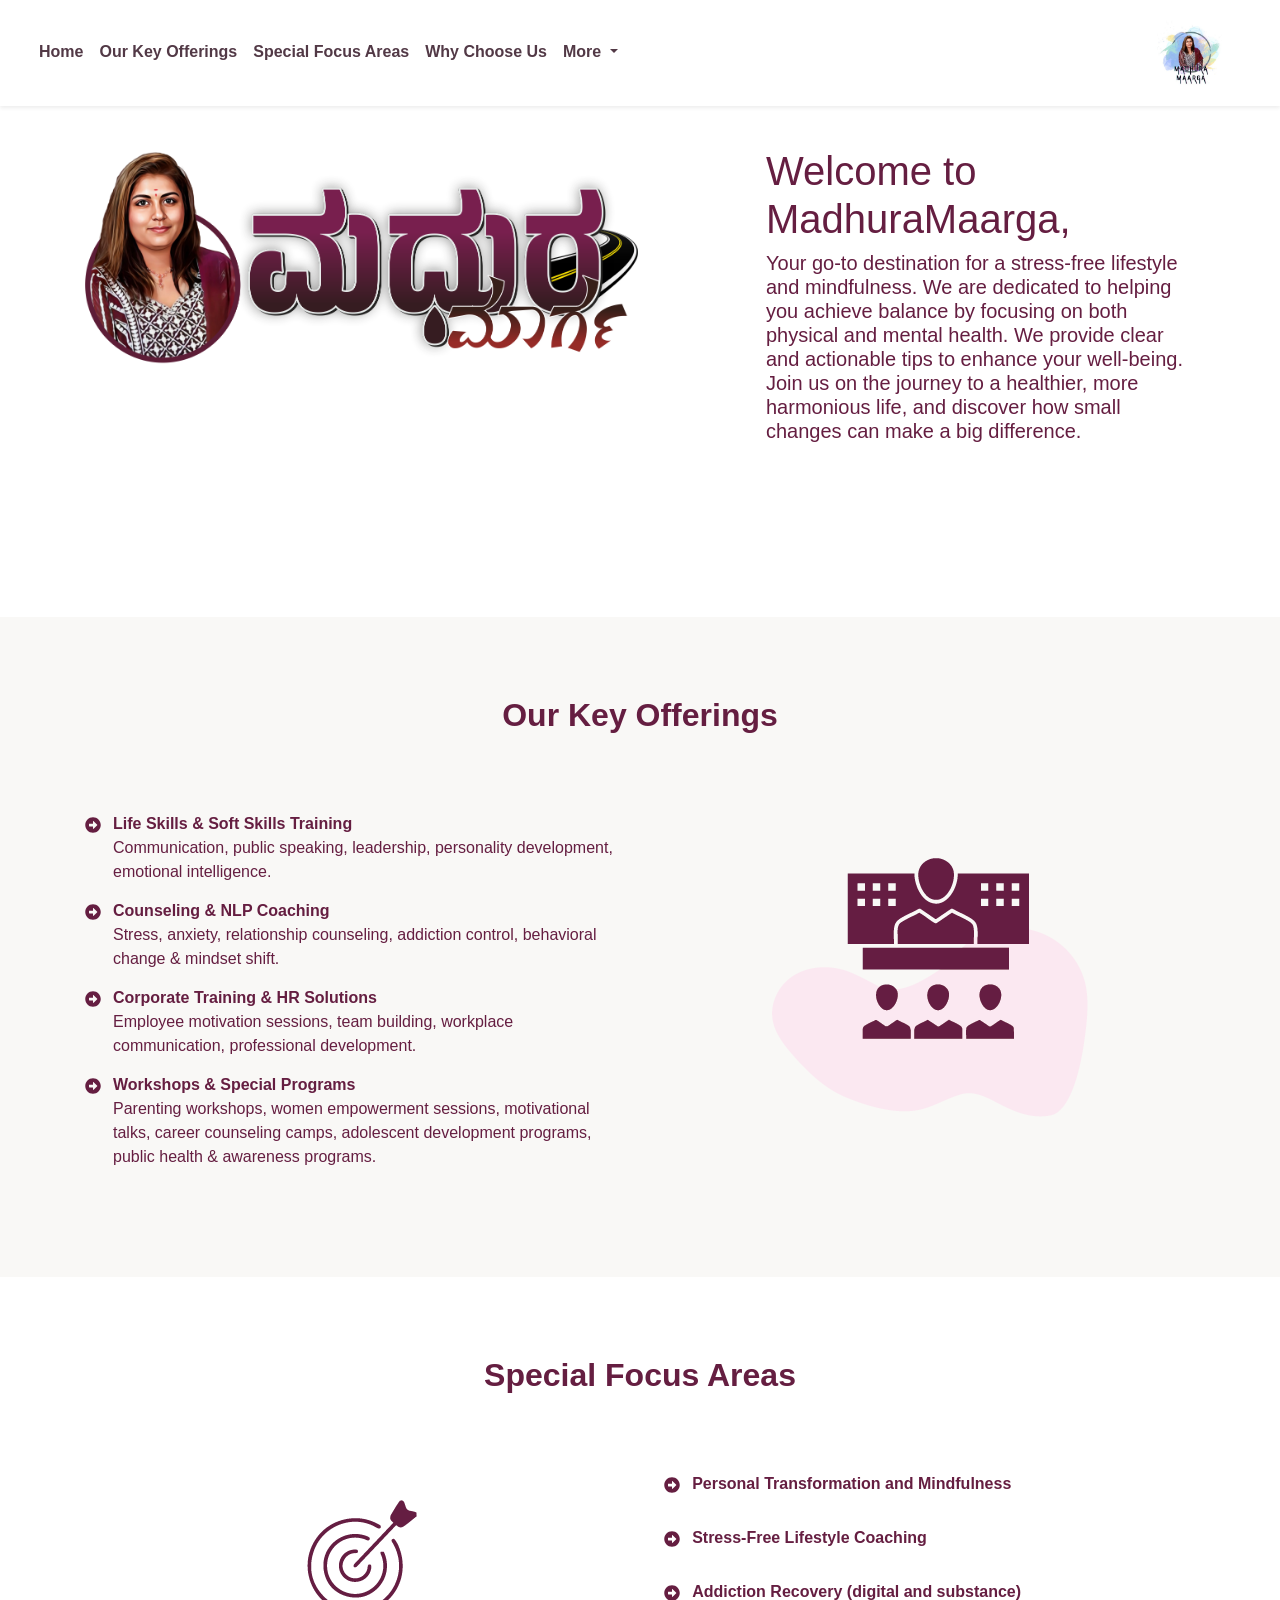
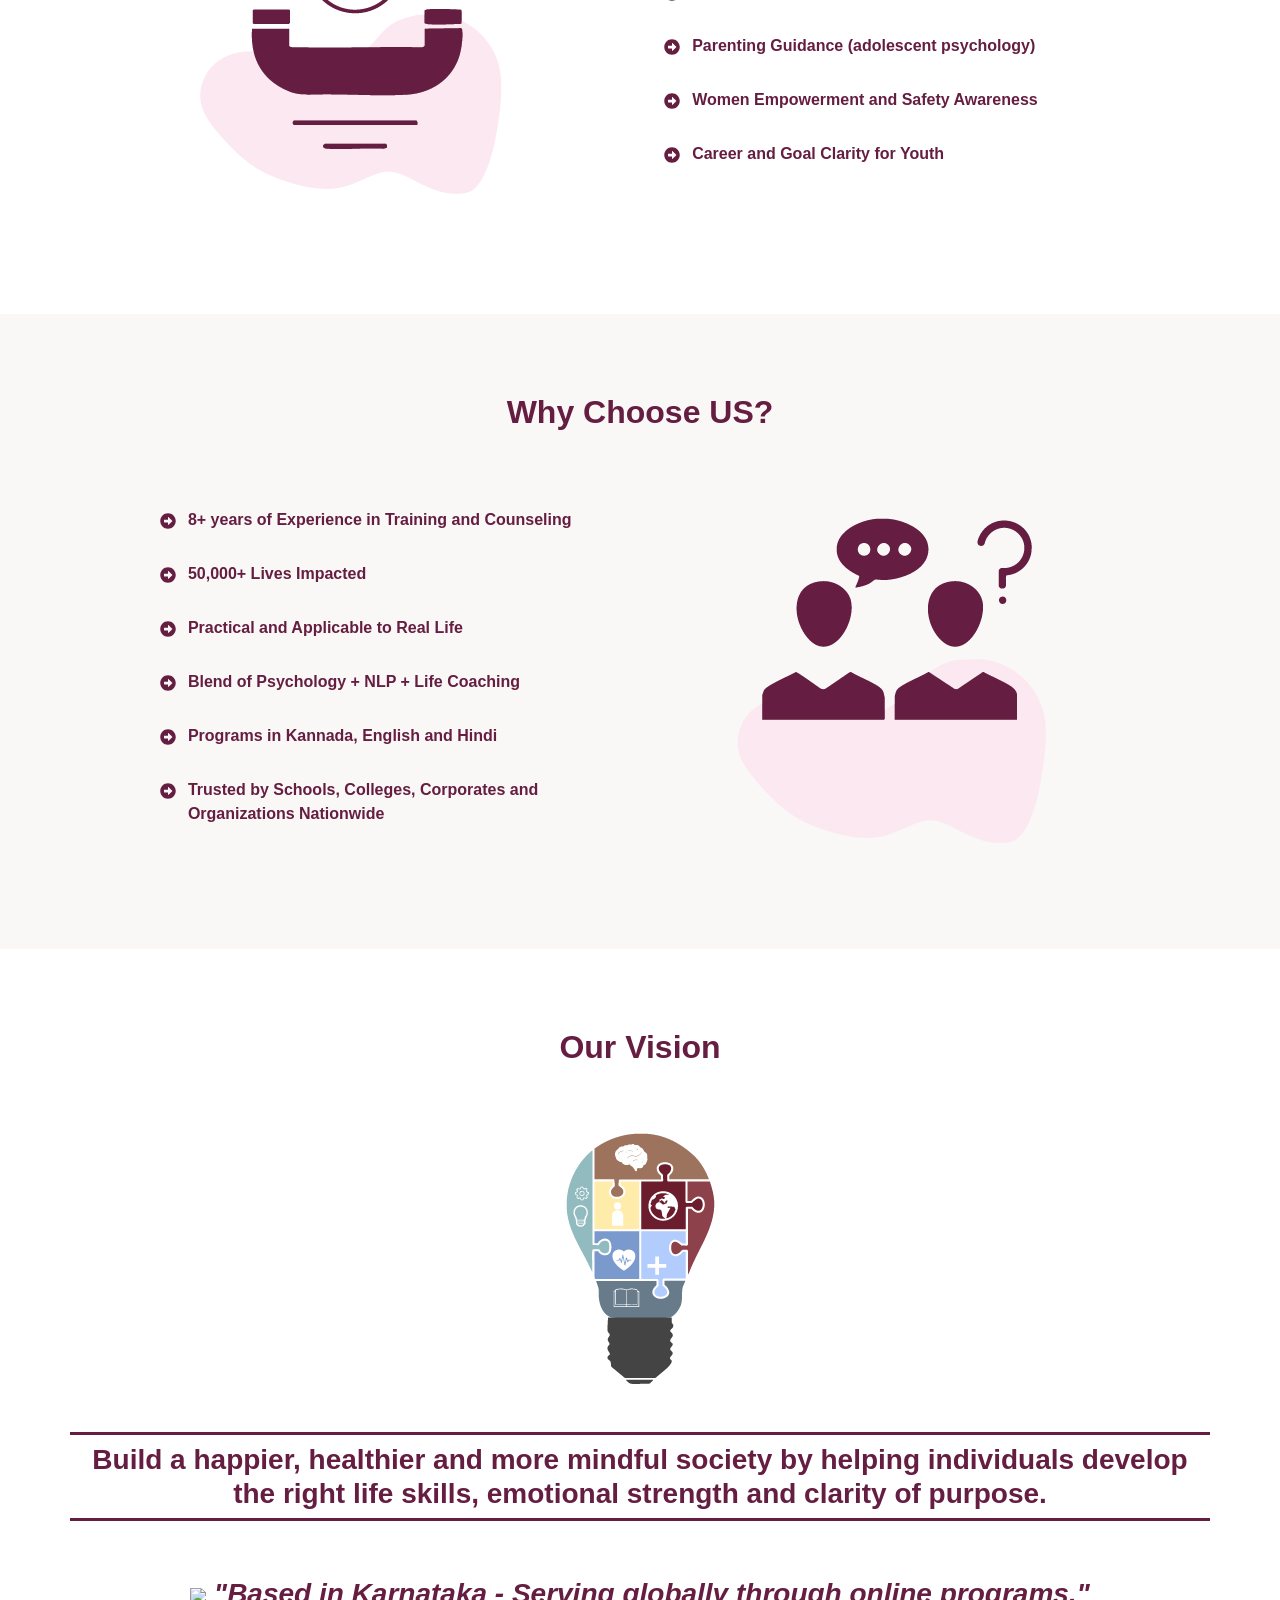
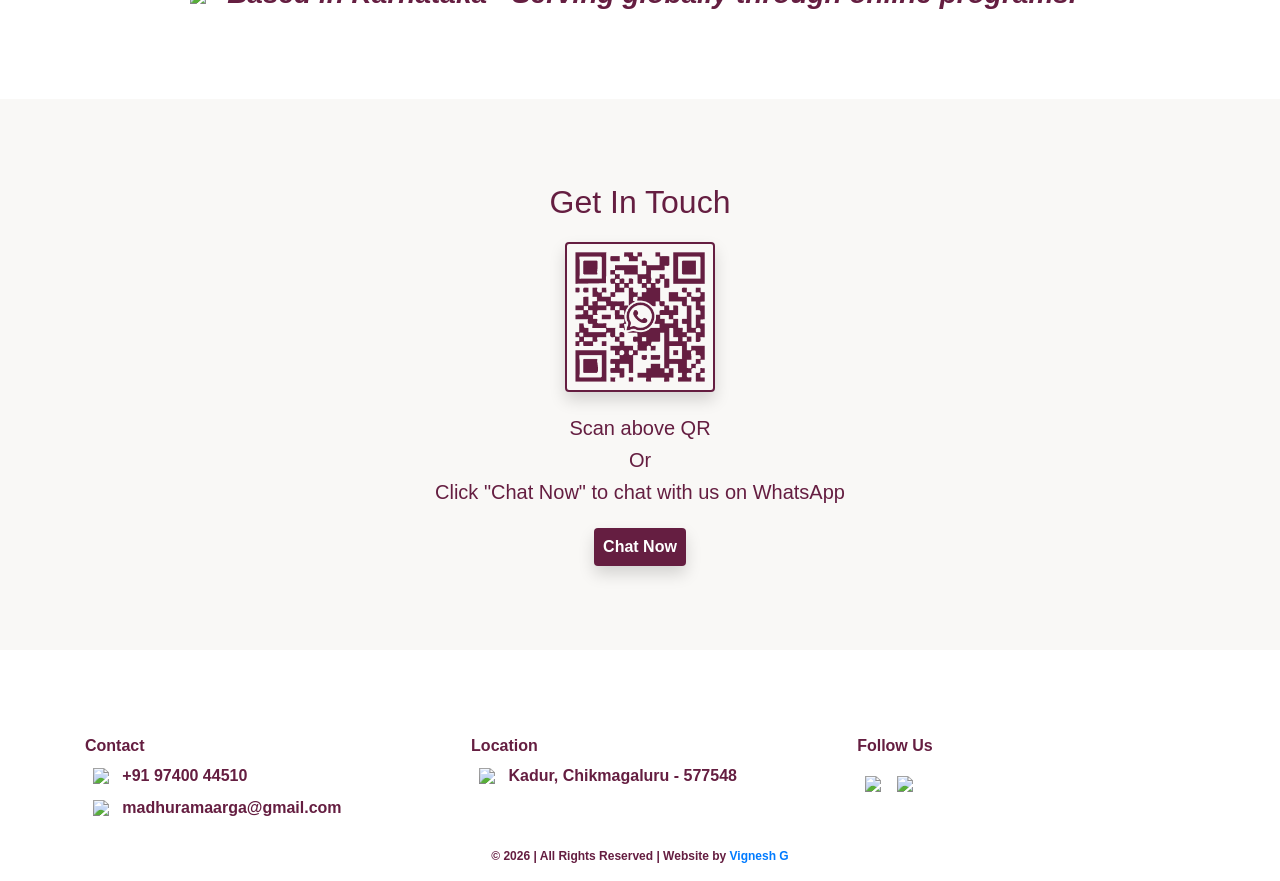
==== index.html @ 30659529 "Web Version Uploaded" ====
<!DOCTYPE html>
<html lang="en">

<head>
    <meta charset="UTF-8">
    <meta name="viewport" content="width=device-width, initial-scale=1.0">

    <title>Madhura Maarga | Personal Development and Counseling</title>
    <link rel="apple-touch-icon" sizes="180x180" href="./resources/favicon/apple-touch-icon.png">
    <link rel="icon" type="image/png" sizes="32x32" href="./resources/favicon/favicon-32x32.png">
    <link rel="icon" type="image/png" sizes="16x16" href="./resources/favicon/favicon-16x16.png">
    <link rel="manifest" href="./resources/favicon/site.webmanifest">
    <link rel="icon" href="./resources/favicon/favicon.ico">

    <meta name="description"
        content="Keiko Corp is a fast-growing tech startup delivering innovative digital solutions trusted by world-class brands.">
    <link rel="stylesheet" href="./resources/css/style.css">
    <link rel="stylesheet" href="./resources/css/grid.css">
    <link rel="stylesheet" href="https://cdn.jsdelivr.net/npm/bootstrap@4.5.3/dist/css/bootstrap.min.css">
</head>

<body data-spy="scroll" data-target=".navbar" data-offset="80">
    <div class="wrap">

        <!-- Header & Navigation -->
        <header>
            <nav class="navbar navbar-expand-lg navbar-light w-100 fixed-top bg-white shadow-sm"
                aria-label="Main navigation">
                <div class="container-fluid">
                    <!-- <a class="navbar-brand" href="#">
                    <img class="logo-img" src="./resources/images/mm_logo.jpg" alt="Keiko Corp logo">
                </a> -->

                    <button class="navbar-toggler" type="button" data-toggle="collapse"
                        data-target="#navbarSupportedContent" aria-controls="navbarSupportedContent"
                        aria-expanded="false" aria-label="Toggle navigation">
                        <span class="navbar-toggler-icon"></span>
                    </button>

                    <div class="collapse navbar-collapse" id="navbarSupportedContent">
                        <ul class="navbar-nav mr-auto">
                            <li class="nav-item"><a class="nav-link active" href="#">Home</a></li>
                            <li class="nav-item"><a class="nav-link" href="#ourkeyofferings">Our Key Offerings</a></li>
                            <li class="nav-item"><a class="nav-link" href="#specialfocusareas">Special Focus Areas</a>
                            </li>
                            <li class="nav-item"><a class="nav-link" href="#whychooseus">Why Choose Us</a></li>
                            <li class="nav-item dropdown">
                                <a class="nav-link dropdown-toggle" href="#" id="navbarDropdown" role="button"
                                    data-toggle="dropdown" aria-haspopup="true" aria-expanded="false">
                                    More
                                </a>
                                <div class="dropdown-menu" aria-labelledby="navbarDropdown">
                                    <a class="dropdown-item" href="#">Action</a>
                                    <a class="dropdown-item" href="#">Another action</a>
                                    <div class="dropdown-divider"></div>
                                    <a class="dropdown-item" href="#">Something else here</a>
                                </div>
                            </li>
                        </ul>
                        <!-- <button type="button" class="btn btn-outline-danger">Contact</button> -->
                        <a class="navbar-brand" href="#">
                            <img class="logo-img" src="./resources/images/mm_logo.jpg" alt="Madhura Maarga Logo">
                        </a>
                    </div>
                </div>
            </nav>
        </header>

        <main>

            <!-- Hero Section -->
            <section class="row hero-main-div">
                <div class="col span-1-of-2">
                    <img class="hero-img" src="./resources/images/madhura_margha_cover.png"
                        alt="madhura margha cover image">
                </div>

                <div class="col span-1-of-2 hero-text-div colored-text">
                    <h1 class="hero-heading w-100">Welcome to MadhuraMaarga,</h1>
                    <p class="hero-content w-100">
                        Your go-to destination for a stress-free lifestyle and mindfulness.
                        We are dedicated to helping you achieve balance by focusing on both physical and mental
                        health.
                        We provide clear and actionable tips to enhance your well-being. Join us on the journey to a
                        healthier, more harmonious life, and discover how small changes can make a big difference.
                    </p>
                    <!-- <button type="button" class="btn btn-burnt-sienna px-4">Get Started</button> -->
                </div>
            </section>

            <!--  Our Key Offerings -->
            <section class="our-clients-main-div animate-on-load nav-click-scroll" id="ourkeyofferings">
                <div class="row">
                    <h2 class="our-clients-heading text-center w-100 animate-first colored-text">
                        Our Key Offerings
                    </h2>

                    <div class="row w-100">
                        <article class="col span-1-of-2 animate-last">
                            <ul class="service-list">
                                <li class="d-flex align-items-start">
                                    <span class="bullet-icon">
                                        <svg xmlns="http://www.w3.org/2000/svg" viewBox="0 0 512 512">
                                            <path
                                                d="M256 8c137 0 248 111 248 248S393 504 256 504 8 393 8 256 119 8 256 8zM140 300h116v70.9c0 10.7 13 16.1 20.5 8.5l114.3-114.9c4.7-4.7 4.7-12.2 0-16.9l-114.3-115c-7.6-7.6-20.5-2.2-20.5 8.5V212H140c-6.6 0-12 5.4-12 12v64c0 6.6 5.4 12 12 12z" />
                                        </svg>
                                    </span>
                                    <span><strong>Life Skills & Soft Skills Training</strong><br>
                                        Communication, public speaking, leadership, personality development, emotional
                                        intelligence.
                                    </span>
                                </li>
                                <li class="d-flex align-items-start">
                                    <span class="bullet-icon">
                                        <svg xmlns="http://www.w3.org/2000/svg" viewBox="0 0 512 512">
                                            <path
                                                d="M256 8c137 0 248 111 248 248S393 504 256 504 8 393 8 256 119 8 256 8zM140 300h116v70.9c0 10.7 13 16.1 20.5 8.5l114.3-114.9c4.7-4.7 4.7-12.2 0-16.9l-114.3-115c-7.6-7.6-20.5-2.2-20.5 8.5V212H140c-6.6 0-12 5.4-12 12v64c0 6.6 5.4 12 12 12z" />
                                        </svg>
                                    </span>
                                    <span><strong>Counseling & NLP Coaching</strong><br>
                                        Stress, anxiety, relationship counseling, addiction control, behavioral change &
                                        mindset shift.
                                    </span>
                                </li>
                                <li class="d-flex align-items-start">
                                    <span class="bullet-icon">
                                        <svg xmlns="http://www.w3.org/2000/svg" viewBox="0 0 512 512">
                                            <path
                                                d="M256 8c137 0 248 111 248 248S393 504 256 504 8 393 8 256 119 8 256 8zM140 300h116v70.9c0 10.7 13 16.1 20.5 8.5l114.3-114.9c4.7-4.7 4.7-12.2 0-16.9l-114.3-115c-7.6-7.6-20.5-2.2-20.5 8.5V212H140c-6.6 0-12 5.4-12 12v64c0 6.6 5.4 12 12 12z" />
                                        </svg>
                                    </span>
                                    <span><strong>Corporate Training & HR Solutions</strong><br>
                                        Employee motivation sessions, team building, workplace communication,
                                        professional
                                        development.
                                    </span>
                                </li>
                                <li class="d-flex align-items-start">
                                    <span class="bullet-icon">
                                        <svg xmlns="http://www.w3.org/2000/svg" viewBox="0 0 512 512">
                                            <path
                                                d="M256 8c137 0 248 111 248 248S393 504 256 504 8 393 8 256 119 8 256 8zM140 300h116v70.9c0 10.7 13 16.1 20.5 8.5l114.3-114.9c4.7-4.7 4.7-12.2 0-16.9l-114.3-115c-7.6-7.6-20.5-2.2-20.5 8.5V212H140c-6.6 0-12 5.4-12 12v64c0 6.6 5.4 12 12 12z" />
                                        </svg>
                                    </span>
                                    <span><strong>Workshops & Special Programs</strong><br>
                                        Parenting workshops, women empowerment sessions, motivational talks, career
                                        counseling camps, adolescent development programs, public health & awareness
                                        programs.</span>
                                </li>
                            </ul>
                        </article>

                        <article class="col span-2-of-2 text-center animate-first">
                            <img src="./resources/images/our_key_offerings_1.png" class="img-fluid mx-auto d-block"
                                alt="our key offerings">
                        </article>
                    </div>
                </div>
            </section>


            <!-- Special Focus Areas -->
            <section class="special-focus-areas-main-div nav-click-scroll" id="specialfocusareas">
                <div class="row">
                    <h2 class="our-clients-heading text-center w-100 colored-text">
                        Special Focus Areas
                    </h2>
                    <div class="row w-100">
                        <article class="col span-1-of-2 text-center">
                            <img src="./resources/images/special_focus_area.png" alt="special focus areas">
                        </article>
                        <article class="col span-2-of-2">
                            <ul class="service-list">
                                <li class="d-flex align-items-start">
                                    <span class="bullet-icon">
                                        <svg xmlns="http://www.w3.org/2000/svg" viewBox="0 0 512 512">
                                            <path
                                                d="M256 8c137 0 248 111 248 248S393 504 256 504 8 393 8 256 119 8 256 8zM140 300h116v70.9c0 10.7 13 16.1 20.5 8.5l114.3-114.9c4.7-4.7 4.7-12.2 0-16.9l-114.3-115c-7.6-7.6-20.5-2.2-20.5 8.5V212H140c-6.6 0-12 5.4-12 12v64c0 6.6 5.4 12 12 12z" />
                                        </svg>
                                    </span>
                                    <strong>Personal Transformation and Mindfulness</strong>
                                </li>
                                <li class="d-flex align-items-start">
                                    <span class="bullet-icon">
                                        <svg xmlns="http://www.w3.org/2000/svg" viewBox="0 0 512 512">
                                            <path
                                                d="M256 8c137 0 248 111 248 248S393 504 256 504 8 393 8 256 119 8 256 8zM140 300h116v70.9c0 10.7 13 16.1 20.5 8.5l114.3-114.9c4.7-4.7 4.7-12.2 0-16.9l-114.3-115c-7.6-7.6-20.5-2.2-20.5 8.5V212H140c-6.6 0-12 5.4-12 12v64c0 6.6 5.4 12 12 12z" />
                                        </svg>
                                    </span>
                                    <strong>Stress-Free Lifestyle Coaching</strong>
                                </li>
                                <li class="d-flex align-items-start">
                                    <span class="bullet-icon">
                                        <svg xmlns="http://www.w3.org/2000/svg" viewBox="0 0 512 512">
                                            <path
                                                d="M256 8c137 0 248 111 248 248S393 504 256 504 8 393 8 256 119 8 256 8zM140 300h116v70.9c0 10.7 13 16.1 20.5 8.5l114.3-114.9c4.7-4.7 4.7-12.2 0-16.9l-114.3-115c-7.6-7.6-20.5-2.2-20.5 8.5V212H140c-6.6 0-12 5.4-12 12v64c0 6.6 5.4 12 12 12z" />
                                        </svg>
                                    </span>
                                    <strong>Addiction Recovery (digital and substance)</strong>
                                </li>
                                <li class="d-flex align-items-start">
                                    <span class="bullet-icon">
                                        <svg xmlns="http://www.w3.org/2000/svg" viewBox="0 0 512 512">
                                            <path
                                                d="M256 8c137 0 248 111 248 248S393 504 256 504 8 393 8 256 119 8 256 8zM140 300h116v70.9c0 10.7 13 16.1 20.5 8.5l114.3-114.9c4.7-4.7 4.7-12.2 0-16.9l-114.3-115c-7.6-7.6-20.5-2.2-20.5 8.5V212H140c-6.6 0-12 5.4-12 12v64c0 6.6 5.4 12 12 12z" />
                                        </svg>
                                    </span>
                                    <strong>Parenting Guidance (adolescent psychology)</strong>
                                </li>
                                <li class="d-flex align-items-start">
                                    <span class="bullet-icon">
                                        <svg xmlns="http://www.w3.org/2000/svg" viewBox="0 0 512 512">
                                            <path
                                                d="M256 8c137 0 248 111 248 248S393 504 256 504 8 393 8 256 119 8 256 8zM140 300h116v70.9c0 10.7 13 16.1 20.5 8.5l114.3-114.9c4.7-4.7 4.7-12.2 0-16.9l-114.3-115c-7.6-7.6-20.5-2.2-20.5 8.5V212H140c-6.6 0-12 5.4-12 12v64c0 6.6 5.4 12 12 12z" />
                                        </svg>
                                    </span>
                                    <strong>Women Empowerment and Safety Awareness</strong>
                                </li>
                                <li class="d-flex align-items-start">
                                    <span class="bullet-icon">
                                        <svg xmlns="http://www.w3.org/2000/svg" viewBox="0 0 512 512">
                                            <path
                                                d="M256 8c137 0 248 111 248 248S393 504 256 504 8 393 8 256 119 8 256 8zM140 300h116v70.9c0 10.7 13 16.1 20.5 8.5l114.3-114.9c4.7-4.7 4.7-12.2 0-16.9l-114.3-115c-7.6-7.6-20.5-2.2-20.5 8.5V212H140c-6.6 0-12 5.4-12 12v64c0 6.6 5.4 12 12 12z" />
                                        </svg>
                                    </span>
                                    <strong>Career and Goal Clarity for Youth</strong>
                                </li>
                            </ul>
                        </article>
                    </div>
                </div>
            </section>
            <!-- Why Choose Us -->
            <section class="why-choose-us-main-div nav-click-scroll" id="whychooseus">
                <div class="row">
                    <h2 class="our-clients-heading text-center w-100 colored-text">
                        Why Choose US?
                    </h2>
                    <div class="row">
                        <article class="col span-1-of-2">
                            <ul class="service-list">
                                <li class="d-flex align-items-start">
                                    <span class="bullet-icon">
                                        <svg xmlns="http://www.w3.org/2000/svg" viewBox="0 0 512 512">
                                            <path
                                                d="M256 8c137 0 248 111 248 248S393 504 256 504 8 393 8 256 119 8 256 8zM140 300h116v70.9c0 10.7 13 16.1 20.5 8.5l114.3-114.9c4.7-4.7 4.7-12.2 0-16.9l-114.3-115c-7.6-7.6-20.5-2.2-20.5 8.5V212H140c-6.6 0-12 5.4-12 12v64c0 6.6 5.4 12 12 12z" />
                                        </svg>
                                    </span>
                                    <strong>8+ years of Experience in Training and Counseling</strong>
                                </li>
                                <li class="d-flex align-items-start">
                                    <span class="bullet-icon">
                                        <svg xmlns="http://www.w3.org/2000/svg" viewBox="0 0 512 512">
                                            <path
                                                d="M256 8c137 0 248 111 248 248S393 504 256 504 8 393 8 256 119 8 256 8zM140 300h116v70.9c0 10.7 13 16.1 20.5 8.5l114.3-114.9c4.7-4.7 4.7-12.2 0-16.9l-114.3-115c-7.6-7.6-20.5-2.2-20.5 8.5V212H140c-6.6 0-12 5.4-12 12v64c0 6.6 5.4 12 12 12z" />
                                        </svg>
                                    </span>
                                    <strong>50,000+ Lives Impacted</strong>
                                </li>
                                <li class="d-flex align-items-start">
                                    <span class="bullet-icon">
                                        <svg xmlns="http://www.w3.org/2000/svg" viewBox="0 0 512 512">
                                            <path
                                                d="M256 8c137 0 248 111 248 248S393 504 256 504 8 393 8 256 119 8 256 8zM140 300h116v70.9c0 10.7 13 16.1 20.5 8.5l114.3-114.9c4.7-4.7 4.7-12.2 0-16.9l-114.3-115c-7.6-7.6-20.5-2.2-20.5 8.5V212H140c-6.6 0-12 5.4-12 12v64c0 6.6 5.4 12 12 12z" />
                                        </svg>
                                    </span>
                                    <strong>Practical and Applicable to Real Life</strong>
                                </li>
                                <li class="d-flex align-items-start">
                                    <span class="bullet-icon">
                                        <svg xmlns="http://www.w3.org/2000/svg" viewBox="0 0 512 512">
                                            <path
                                                d="M256 8c137 0 248 111 248 248S393 504 256 504 8 393 8 256 119 8 256 8zM140 300h116v70.9c0 10.7 13 16.1 20.5 8.5l114.3-114.9c4.7-4.7 4.7-12.2 0-16.9l-114.3-115c-7.6-7.6-20.5-2.2-20.5 8.5V212H140c-6.6 0-12 5.4-12 12v64c0 6.6 5.4 12 12 12z" />
                                        </svg>
                                    </span>
                                    <strong>Blend of Psychology + NLP + Life Coaching</strong>
                                </li>
                                <li class="d-flex align-items-start">
                                    <span class="bullet-icon">
                                        <svg xmlns="http://www.w3.org/2000/svg" viewBox="0 0 512 512">
                                            <path
                                                d="M256 8c137 0 248 111 248 248S393 504 256 504 8 393 8 256 119 8 256 8zM140 300h116v70.9c0 10.7 13 16.1 20.5 8.5l114.3-114.9c4.7-4.7 4.7-12.2 0-16.9l-114.3-115c-7.6-7.6-20.5-2.2-20.5 8.5V212H140c-6.6 0-12 5.4-12 12v64c0 6.6 5.4 12 12 12z" />
                                        </svg>
                                    </span>
                                    <strong>Programs in Kannada, English and Hindi</strong>
                                </li>
                                <li class="d-flex align-items-start">
                                    <span class="bullet-icon">
                                        <svg xmlns="http://www.w3.org/2000/svg" viewBox="0 0 512 512">
                                            <path
                                                d="M256 8c137 0 248 111 248 248S393 504 256 504 8 393 8 256 119 8 256 8zM140 300h116v70.9c0 10.7 13 16.1 20.5 8.5l114.3-114.9c4.7-4.7 4.7-12.2 0-16.9l-114.3-115c-7.6-7.6-20.5-2.2-20.5 8.5V212H140c-6.6 0-12 5.4-12 12v64c0 6.6 5.4 12 12 12z" />
                                        </svg>
                                    </span>
                                    <strong>Trusted by Schools, Colleges, Corporates and Organizations
                                        Nationwide</strong>
                                </li>
                            </ul>
                        </article>
                        <article class="col span-2-of-2 text-center">
                            <img src="./resources/images/why_choose_us.png" alt="our key offerings">
                        </article>
                    </div>
                </div>
            </section>
            <!-- Our Vision -->
            <section class="our-vision-main-div nav-click-scroll" id="ourvision">
                <div class="row">
                    <h2 class="our-clients-heading text-center w-100 colored-text">
                        Our Vision
                    </h2>
                    <div class="row w-100 justify-content-center">
                        <img src="./resources/images/our_vision.png" alt="our key offerings">
                    </div>
                    <div class="row w-85 justify-content-center">
                        <article class="">
                            <h3 class="text-center colored-text mt-5 py-2 "
                                style="border-top:3px solid #651e41;border-bottom:3px solid #651e41"><strong>Build a
                                    happier, healthier and more mindful society by helping individuals develop the right
                                    life skills,
                                    emotional strength and clarity of purpose.</strong></h3>
                            <h3 class="text-center colored-text mt-5 pt-2 "><em><img
                                        src="https://img.icons8.com/?size=40&id=gPUMoZBS6rA1&format=png&color=651e41">
                                    <strong>"Based in Karnataka - Serving globally through online
                                        programs."</strong></em></h3>
                            <!-- https://img.icons8.com/?size=100&id=gPUMoZBS6rA1&format=png&color=000000
                                    <li class="m-2" title="Youtube"><a href="https://www.youtube.com/@MadhuraMaarga" target="_blank"
                                aria-label="youtube"><img
                                    src="https://img.icons8.com/?size=40&id=19318&format=png&color=000000"></a></li> -->
                        </article>

                    </div>
                </div>
            </section>

            <!-- Subscription Section -->
            <section class="subscription-main-div d-flex justify-content-center colored-text">
                <div class="row">
                    <div class="col span-1-of-1 text-center">
                        <h2 class="subscription-headline">Get In Touch</h2>


                        <div class="d-inline-block border border-dark rounded p-2 shadow"
                            style="border: 2px solid #651e41 !important;">
                            <img class="whatsapp-img" src="./resources/images/madhuramaarga_wa_qr.png"
                                alt="madhura maarga whatsapp qr">

                        </div>

                        <h5 class="mt-4">
                            Scan above QR </h5>

                        <h5>
                            Or</h5>

                        <h5 class="mb-4">
                            Click "Chat Now" to chat with us on WhatsApp</h5>


                        <a class="btn px-2 btn-color-wa shadow" target="_blank" href="https://wa.me/919740044510"
                            rel="noopener noreferrer">
                            <strong>Chat Now</strong>
                        </a>

                    </div>
                </div>
            </section>


            <!-- Testimonials -->
            <!-- <section class="testimonials-main-div">
                <h2 class="testimonials-heading">Testimonials</h2>
                <p class="testimonials-desc">
                    Don’t take our word for it, see what our customers said.
                </p>

                <div class="row">
                    <article class="col span-1-of-3 testimonials-card">
                        <p>Lorem ipsum dolor sit amet...</p>
                        <div class="testimonials-profile d-flex">
                            <img src="./resources/images/team1.png" alt="Kristin Watson">
                            <div>
                                <h3>Kristin Watson</h3>
                                <p>Lead Developer at Netflix</p>
                            </div>
                        </div>
                    </article>

                    <article class="col span-1-of-3 testimonials-card">
                        <p>Lorem ipsum dolor sit amet...</p>
                        <div class="testimonials-profile d-flex">
                            <img src="./resources/images/team2.png" alt="Kristin Watson">
                            <div>
                                <h3>Kristin Watson</h3>
                                <p>Lead Developer at Netflix</p>
                            </div>
                        </div>
                    </article>

                    <article class="col span-1-of-3 testimonials-card">
                        <p>Lorem ipsum dolor sit amet...</p>
                        <div class="testimonials-profile d-flex">
                            <img src="./resources/images/team3.png" alt="Kristin Watson">
                            <div>
                                <h3>Kristin Watson</h3>
                                <p>Lead Developer at Netflix</p>
                            </div>
                        </div>
                    </article>
                </div>
            </section> -->

        </main>

        <!-- Footer -->
        <footer class="footer colored-text">
            <div class="row w-100">

                <!-- <div class="span-1-of-4">
                    <h2 class="footer-heading">Support</h2>
                    <ul>
                        <li><a href="#">Privacy Policy</a></li>
                        <li><a href="#">Terms</a></li>
                        <li><a href="#">FAQ</a></li>
                        <li><a href="#">Support</a></li>
                    </ul>
                </div> -->

                <div class="col span-1-of-3">
                    <h2 class="footer-heading">Contact</h2>
                    <ul class="list-unstyled">
                        <li class="m-2" title="phone">
                            <img src="https://img.icons8.com/?size=100&id=85164&format=png&color=651e41"
                                class="contact-icons">
                            &nbsp;
                            <strong>
                                <a href="tel:+919740044510" class="colored-text">
                                    +91 97400 44510
                                </a>
                            </strong>
                        </li>

                        <li class="m-2" title="email">
                            <img src="https://img.icons8.com/?size=100&id=86875&format=png&color=651e41"
                                class="contact-icons">
                            &nbsp;
                            <strong>
                                <a href="mailto:madhuramaarga@gmail.com" class="colored-text">
                                    madhuramaarga@gmail.com
                                </a>
                            </strong>
                        </li>
                    </ul>
                </div>
                <div class="col span-2-of-3">
                    <h2 class="footer-heading">Location</h2>
                    <ul class="list-unstyled">
                        <li class="m-2">
                            <img src="https://img.icons8.com/?size=100&id=85149&format=png&color=651e41"
                                class="contact-icons">
                            &nbsp;
                            <strong>
                                Kadur, Chikmagaluru - 577548
                            </strong>
                        </li>
                    </ul>
                    </p>
                </div>

                <div class="col span-3-of-3 justify-content-end">
                    <h2 class="footer-heading">Follow Us</h2>
                    <ul class="d-flex">
                        <li class="m-2" title="Youtube"><a href="https://www.youtube.com/@MadhuraMaarga" target="_blank"
                                aria-label="youtube"><img
                                    src="https://img.icons8.com/?size=40&id=19318&format=png&color=000000"></a></li>
                        <li class="m-2" title="Instagram"><a href="#" aria-label="Instagram"><img
                                    src="https://img.icons8.com/?size=40&id=Xy10Jcu1L2Su&format=png&color=000000"></a>
                        </li>
                    </ul>
                </div>
            </div>

            <p class="copyright">
                <strong>© 2026 | All Rights Reserved | Website by <a target="_blank"
                        href="https://vigneshg.netlify.app/">Vignesh G</a></strong>
            </p>
        </footer>

    </div>

    <!-- Scripts -->
    <script src="https://code.jquery.com/jquery-3.5.1.slim.min.js"></script>
    <script src="https://cdn.jsdelivr.net/npm/popper.js@1.16.1/dist/umd/popper.min.js"></script>
    <script src="https://cdn.jsdelivr.net/npm/bootstrap@4.5.3/dist/js/bootstrap.min.js"></script>
    <script>
        window.addEventListener('load', function () {
            const animatedElements = document.querySelectorAll('.animate-first, .animate-last');

            animatedElements.forEach(el => {
                el.style.animation = 'none';
                el.offsetHeight; // trigger reflow
                el.style.animation = '';
            });
        });
    </script>
    <script>
        $('body').scrollspy({ target: '.navbar', offset: 80 });
    </script>

</body>

</html>
---- resources/css/style.css ----
* {
    margin: 0;
    padding: 0;
    box-sizing: border-box;
}

body {
    padding-top: 106px;
}

.row {
    max-width: 1140px;
    margin: 0 auto !important;
}

.nav-item {
    font-weight: 700 !important;
}

.nav-item a {
    color: #523946 !important;
}

.nav-item:not(.active) a:hover {
    transform: scale(1.05);
    color: #781F4E !important;
}

.navbar-nav .nav-link.active {
    color: #781F4E !important;
    border-bottom: 2px solid #781F4E;
}

.navbar-nav .nav-link {
    border-bottom: 2px solid transparent;
}

.logo-img {
    width: 80px;
    height: auto;
}

/* Hero section */
.hero-main-div {
    margin-top: 30px !important;
    margin-bottom: 146px !important;
}

.hero-img {
    width: 553px;
}

.hero-text-div {


    margin-left: 98px !important;


}

.hero-heading {
    width: 308px;
    margin-right: 0 !important;
}

.hero-content {
    font-size: 20px;
    line-height: 120%;
    width: 308px;
}

/* Hero section ends */

/* Subscription section */
.subscription-main-div {
    background-color: #F9F8F6;
    padding: 80px 0px;
}



.subscription-logo {
    width: 20px;
    display: block;
    margin: 0 auto;
}

.subscription-headline {
    font-size: 32px;
    margin-bottom: 20px;

}

.btn-color-wa {
    background-color: #651e41 !important;
    color: #ffffff !important;
}

/* .subscription-content {
    font-size: 16px;
    line-height: 150%;
    text-align: center;
} */

.email-safety {
    margin-top: 15px;
    font-size: 12px;
    font-style: italic;
    font-weight: 700;
    line-height: 16px;
    letter-spacing: 0em;
    text-align: center;

}

.whatsapp-img {
    width: 130px;
    height: auto;
}

/* Subscription section ends */

/* Our clients section */
.our-clients-main-div {
    padding: 80px 0px;
    background-color: #F9F8F6;
}

.why-choose-us-main-div {
    padding: 80px 0px;
    background-color: #F9F8F6;
}

.our-vision-main-div {
    padding: 80px 0px;
}

.special-focus-areas-main-div {
    padding: 80px 0px;
}

.our-clients-heading {
    font-size: 32px;
    font-weight: 700;
    line-height: 36px;
    letter-spacing: 0em;
    text-align: center;
    margin-bottom: 68px;
}

.our-clients-img-1 img,
.our-clients-img-2 img,
.our-clients-img-3 img {

    width: 530px;
}

.our-clients-project-1 {


    font-size: 16px;

    font-weight: 400;
    line-height: 24px;
    letter-spacing: 0em;
    margin-left: 98px !important;
    padding: 0 !important;

}

.our-clients-project-1 h1,
.our-clients-project-2 h1,
.our-clients-project-3 h1 {


    font-size: 28px;

    font-weight: 700;

    letter-spacing: 0em;
}

.our-clients-project-1 p,
.our-clients-project-2 p,
.our-clients-project-3 p {
    width: 310px;
}

.our-clients-project-2 {
    margin-top: 142px !important;

}

.our-clients-project-3 {
    margin-left: 98px !important;
    padding: 0 !important;
    margin-top: 88px !important;
}

.our-clients-main-div .service-list li {
    margin-bottom: 15px;
}

.special-focus-areas-main-div .service-list li {
    margin-bottom: 30px;
}

.why-choose-us-main-div .service-list li {
    margin-bottom: 30px;
}

.service-list li {
    color: #651e41 !important;
}

.colored-text {
    color: #651e41 !important;
}

/* .svg-icon {
    width: 24px;
    height: 24px;
    margin-right: 15px;
    fill: #651e41;
} */

.bullet-icon {
    /* min-width: 24px; */
    display: inline-flex;
    align-items: center;
    margin-right: 12px;
}

.bullet-icon svg {
    width: 16px;
    height: 16px;
    margin-top: 5px;
    fill: #651e41;
}

/* Our clients section ends */


/* Good company section */
.good-company-div {
    background-color: #20014D;
    padding-top: 32px;
    padding-bottom: 32px;
}

.good-company-div h1 {
    font-size: 32px;
    font-weight: 700;
    text-align: center;
    color: #fff;
}

.good-company-div p {

    font-size: 12px;



    text-align: center;
    color: #fff;
    margin-bottom: 35px;


}


.icon-adobe {

    width: 70px;

    margin-right: 80px;
}

.icon-amazon {
    width: 100px;

    margin-right: 80px;
}

.icon-facebook {
    width: 100px;

    margin-right: 80px;
}

.icon-google {
    width: 100px;

    margin-right: 80px;
}

.icon-intel {
    width: 100px;

    margin-right: 80px;
}

.icon-samsung {
    width: 80px;

}

/* Good company section ends */


/* Testimonials section */

.testimonials-heading {
    margin-top: 80px;
    margin-bottom: 15px;
    font-size: 32px;

    font-weight: 700;
    text-align: center;
}

.testimonials-desc {
    width: 401px;
    font-size: 20px;

    font-weight: 400;
    line-height: 24px;
    letter-spacing: 0em;
    text-align: center;
    margin: 0 auto 30px auto;


}



.testimonials-card p:first-child {
    border-radius: 8px;
    padding: 18px;
    box-shadow: 7px 7px 40px gray;

}

.testimonials-profile img {
    width: 100px;
    margin-right: 15px;

}

.testimonials-profile {
    margin-top: 25px;
}

.testimonials-name h1 {

    font-size: 20px;
    font-style: normal;
    font-weight: 700;
    line-height: 24px;
    letter-spacing: 0em;


}

.testimonials-name p {

    font-size: 16px;
    font-style: normal;
    font-weight: 400;
    line-height: 24px;
    letter-spacing: 0em;
    text-align: center;


}



/* Testimonials section ends */

/* Pricing */
.pricing-main-div {
    margin-top: 40px;
    padding-top: 40px;
    padding-bottom: 100px;
    background-color: #F4F7FE;
}



.pricing-h1 {
    text-align: center;
    width: 100%;


    font-size: 32px;
    font-weight: 700;
    line-height: 36px;
    letter-spacing: 0em;
    margin-bottom: 16px;
}

.pricing-p {
    text-align: center;
    width: 100%;
    margin-bottom: 53px;


    font-size: 20px;

    font-weight: 400;
    line-height: 24px;
    letter-spacing: 0em;

}

.btn-sign-up {

    color: #EF5B59 !important;
    background-color: white !important;

}

.pricing-yellow {
    background-color: #F1C40F;

}


.pricing-sienna {
    background-color: #EF5B59;
}

.pricing-purple {
    background-color: #20014D;
}

.pricing-h1-1 {
    text-align: center;
    color: #fff;
    font-size: 28px;

    font-weight: 700;

    margin-bottom: 32px;
}

.pricing-h1-2 {
    color: #fff;
    font-size: 80px;
    font-weight: 400;
    line-height: 24px;
    letter-spacing: -0.085em;
    text-align: center;
    margin-bottom: 32px;


}

.pricing-h1-3,
.pricing-h1-4,
.pricing-h1-5 {
    color: #fff;
    font-size: 16px;
    font-style: normal;
    font-weight: 400;
    line-height: 24px;
    letter-spacing: 0em;
    text-align: center;
    margin-bottom: 26px;
}


.pricing-h1-span-1 {
    font-size: 20px;
    vertical-align: super;
}

.pricing-h1-span-2 {
    font-size: 20px;



    font-weight: 400;
    line-height: 24px;
    letter-spacing: 0em;
    text-align: left;

}

.pricing-card {
    padding-top: 16px;
    padding-bottom: 37px;

}

.pricing-card-div {
    width: 310px;
}


/* Pricing ends */

/* Footer */
footer {
    margin-top: 75px;
}

.footer-heading {
    font-size: 16px;
    font-weight: 900;
}

footer ul>li {
    list-style-type: none;
}

footer ul>li>a,
footer ul>li>a:visited {
    text-decoration: none;
    color: black;


}

footer ul>li>a:hover {
    text-decoration: none;
    color: rgba(0, 0, 0, 0.9);
    font-weight: 500;
}

footer ul>li>a>img:hover {
    transition: all 0.7;
    transform: scale(1.1);

}


.copyright {
    font-weight: 400;
    font-size: 12px;
    text-align: center;
}

/* Footer ends */

/* Initial hidden state */
.animate-first,
.animate-last {
    opacity: 0;
    transform: translateY(30px);
}

/* Heading + Image */
.animate-first {
    animation: fadeUp 0.8s ease forwards;
}

/* List (delayed) */
.animate-last {
    animation: fadeUp 0.8s ease forwards;
    animation-delay: 0.9s;
}

/* Fix anchor scroll offset for fixed navbar */
.nav-click-scroll {
    scroll-margin-top: 60px;
    /* adjust to match navbar height */
}

.contact-icons {
    width: 20px;
    height: auto;
}

/* Keyframes */
@keyframes fadeUp {
    to {
        opacity: 1;
        transform: translateY(0);
    }
}
---- resources/css/grid.css ----
/*  SECTIONS  ============================================================================= */

.section {
	clear: both;
	padding: 0px;
	margin: 0px;
}

/*  GROUPING  ============================================================================= */

.row {
    zoom: 1; /* For IE 6/7 (trigger hasLayout) */
}

.row:before,
.row:after {
    content:"";
    display:table;
}
.row:after {
    clear:both;
}

/*  GRID COLUMN SETUP   ==================================================================== */

.col {
	display: block;
	float:left;
	margin: 1% 0 1% 1.6%;
}

.col:first-child { margin-left: 0; } /* all browsers except IE6 and lower */


/*  REMOVE MARGINS AS ALL GO FULL WIDTH AT 480 PIXELS */

@media only screen and (max-width: 480px) {
	.col { 
		/*margin: 1% 0 1% 0%;*/
        margin: 0;
	}
}


/*  GRID OF TWO   ============================================================================= */


.span-2-of-2 {
	width: 100%;
}

.span-1-of-2 {
	width: 49.2%;
}

/*  GO FULL WIDTH AT LESS THAN 480 PIXELS */

@media only screen and (max-width: 480px) {
	.span-2-of-2 {
		width: 100%; 
	}
	.span-1-of-2 {
		width: 100%; 
	}
}


/*  GRID OF THREE   ============================================================================= */

	
.span-3-of-3 {
	width: 100%; 
}

.span-2-of-3 {
	width: 66.13%; 
}

.span-1-of-3 {
	width: 32.26%; 
}


/*  GO FULL WIDTH AT LESS THAN 480 PIXELS */

@media only screen and (max-width: 480px) {
	.span-3-of-3 {
		width: 100%; 
	}
	.span-2-of-3 {
		width: 100%; 
	}
	.span-1-of-3 {
		width: 100%;
	}
}

/*  GRID OF FOUR   ============================================================================= */

	
.span-4-of-4 {
	width: 100%; 
}

.span-3-of-4 {
	width: 74.6%; 
}

.span-2-of-4 {
	width: 49.2%; 
}

.span-1-of-4 {
	width: 23.8%; 
}


/*  GO FULL WIDTH AT LESS THAN 480 PIXELS */

@media only screen and (max-width: 480px) {
	.span-4-of-4 {
		width: 100%; 
	}
	.span-3-of-4 {
		width: 100%; 
	}
	.span-2-of-4 {
		width: 100%; 
	}
	.span-1-of-4 {
		width: 100%; 
	}
}


/*  GRID OF FIVE   ============================================================================= */

	
.span-5-of-5 {
	width: 100%;
}

.span-4-of-5 {
  	width: 79.68%; 
}

.span-3-of-5 {
  	width: 59.36%; 
}

.span-2-of-5 {
  	width: 39.04%;
}

.span-1-of-5 {
  	width: 18.72%;
}


/*  GO FULL WIDTH AT LESS THAN 480 PIXELS */

@media only screen and (max-width: 480px) {
	.span-5-of-5 {
		width: 100%; 
	}
	.span-4-of-5 {
		width: 100%; 
	}
	.span-3-of-5 {
		width: 100%; 
	}
	.span-2-of-5 {
		width: 100%; 
	}
	.span-1-of-5 {
		width: 100%; 
	}
}


/*  GRID OF SIX   ============================================================================= */


.span-6-of-6 {
	width: 100%;
}

.span-5-of-6 {
  	width: 83.06%;
}

.span-4-of-6 {
  	width: 66.13%;
}

.span-3-of-6 {
  	width: 49.2%;
}

.span-2-of-6 {
  	width: 32.26%;
}

.span-1-of-6 {
  	width: 15.33%;
}


/*  GO FULL WIDTH AT LESS THAN 480 PIXELS */

@media only screen and (max-width: 480px) {
	.span-6-of-6 {
		width: 100%; 
	}
	.span-5-of-6 {
		width: 100%; 
	}
	.span-4-of-6 {
		width: 100%; 
	}
	.span-3-of-6 {
		width: 100%; 
	}
	.span-2-of-6 {
		width: 100%; 
	}
	.span-1-of-6 {
		width: 100%; 
	}
}



/*  GRID OF SEVEN   ============================================================================= */


.span-7-of-7 {
	width: 100%;
}

.span-6-of-7 {
	width: 85.48%;
}

.span-5-of-7 {
  	width: 70.97%;
}

.span-4-of-7 {
  	width: 56.45%;
}

.span-3-of-7 {
  	width: 41.94%;
}

.span-2-of-7 {
  	width: 27.42%;
}

.span-1-of-7 {
  	width: 12.91%;
}


/*  GO FULL WIDTH AT LESS THAN 480 PIXELS */

@media only screen and (max-width: 480px) {
	.span-7-of-7 {
		width: 100%; 
	}
	.span-6-of-7 {
		width: 100%; 
	}
	.span-5-of-7 {
		width: 100%; 
	}
	.span-4-of-7 {
		width: 100%; 
	}
	.span-3-of-7 {
		width: 100%; 
	}
	.span-2-of-7 {
		width: 100%; 
	}
	.span-1-of-7 {
		width: 100%; 
	}
}


/*  GRID OF EIGHT   ============================================================================= */

	
.span-8-of-8 {
	width: 100%;
}

.span-7-of-8 {
	width: 87.3%; 
}

.span-6-of-8 {
	width: 74.6%; 
}

.span-5-of-8 {
	width: 61.9%; 
}

.span-4-of-8 {
	width: 49.2%; 
}

.span-3-of-8 {
	width: 36.5%;
}

.span-2-of-8 {
	width: 23.8%; 
}

.span-1-of-8 {
	width: 11.1%; 
}


/*  GO FULL WIDTH AT LESS THAN 480 PIXELS */

@media only screen and (max-width: 480px) {
	.span-8-of-8 {
		width: 100%; 
	}
	.span-7-of-8 {
		width: 100%; 
	}
	.span-6-of-8 {
		width: 100%; 
	}
	.span-5-of-8 {
		width: 100%; 
	}
	.span-4-of-8 {
		width: 100%; 
	}
	.span-3-of-8 {
		width: 100%; 
	}
	.span-2-of-8 {
		width: 100%; 
	}
	.span-1-of-8 {
		width: 100%; 
	}
}


/*  GRID OF NINE   ============================================================================= */


.span-9-of-9 {
	width: 100%;
}

.span-8-of-9 {
	width: 88.71%;
}

.span-7-of-9 {
	width: 77.42%; 
}

.span-6-of-9 {
	width: 66.13%; 
}

.span-5-of-9 {
	width: 54.84%; 
}

.span-4-of-9 {
	width: 43.55%; 
}

.span-3-of-9 {
	width: 32.26%;
}

.span-2-of-9 {
	width: 20.97%; 
}

.span-1-of-9 {
	width: 9.68%; 
}


/*  GO FULL WIDTH AT LESS THAN 480 PIXELS */

@media only screen and (max-width: 480px) {
	.span-9-of-9 {
		width: 100%; 
	}
	.span-8-of-9 {
		width: 100%; 
	}
	.span-7-of-9 {
		width: 100%; 
	}
	.span-6-of-9 {
		width: 100%; 
	}
	.span-5-of-9 {
		width: 100%; 
	}
	.span-4-of-9 {
		width: 100%; 
	}
	.span-3-of-9 {
		width: 100%; 
	}
	.span-2-of-9 {
		width: 100%; 
	}
	.span-1-of-9 {
		width: 100%; 
	}
}


/*  GRID OF TEN   ============================================================================= */


.span-10-of-10 {
	width: 100%;
}

.span-9-of-10 {
	width: 89.84%;
}

.span-8-of-10 {
	width: 79.68%;
}

.span-7-of-10 {
	width: 69.52%; 
}

.span-6-of-10 {
	width: 59.36%; 
}

.span-5-of-10 {
	width: 49.2%; 
}

.span-4-of-10 {
	width: 39.04%; 
}

.span-3-of-10 {
	width: 28.88%;
}

.span-2-of-10 {
	width: 18.72%; 
}

.span-1-of-10 {
	width: 8.56%; 
}


/*  GO FULL WIDTH AT LESS THAN 480 PIXELS */

@media only screen and (max-width: 480px) {
	.span-10-of-10 {
		width: 100%; 
	}
	.span-9-of-10 {
		width: 100%; 
	}
	.span-8-of-10 {
		width: 100%; 
	}
	.span-7-of-10 {
		width: 100%; 
	}
	.span-6-of-10 {
		width: 100%; 
	}
	.span-5-of-10 {
		width: 100%; 
	}
	.span-4-of-10 {
		width: 100%; 
	}
	.span-3-of-10 {
		width: 100%; 
	}
	.span-2-of-10 {
		width: 100%; 
	}
	.span-1-of-10 {
		width: 100%; 
	}
}


/*  GRID OF ELEVEN   ============================================================================= */

.span-11-of-11 {
	width: 100%;
}

.span-10-of-11 {
	width: 90.76%;
}

.span-9-of-11 {
	width: 81.52%;
}

.span-8-of-11 {
	width: 72.29%;
}

.span-7-of-11 {
	width: 63.05%; 
}

.span-6-of-11 {
	width: 53.81%; 
}

.span-5-of-11 {
	width: 44.58%; 
}

.span-4-of-11 {
	width: 35.34%; 
}

.span-3-of-11 {
	width: 26.1%;
}

.span-2-of-11 {
	width: 16.87%; 
}

.span-1-of-11 {
	width: 7.63%; 
}


/*  GO FULL WIDTH AT LESS THAN 480 PIXELS */

@media only screen and (max-width: 480px) {
	.span-11-of-11 {
		width: 100%; 
	}
	.span-10-of-11 {
		width: 100%; 
	}
	.span-9-of-11 {
		width: 100%; 
	}
	.span-8-of-11 {
		width: 100%; 
	}
	.span-7-of-11 {
		width: 100%; 
	}
	.span-6-of-11 {
		width: 100%; 
	}
	.span-5-of-11 {
		width: 100%; 
	}
	.span-4-of-11 {
		width: 100%; 
	}
	.span-3-of-11 {
		width: 100%; 
	}
	.span-2-of-11 {
		width: 100%; 
	}
	.span-1-of-11 {
		width: 100%; 
	}
}


/*  GRID OF TWELVE   ============================================================================= */

.span-12-of-12 {
	width: 100%;
}

.span-11-of-12 {
	width: 91.53%;
}

.span-10-of-12 {
	width: 83.06%;
}

.span-9-of-12 {
	width: 74.6%;
}

.span-8-of-12 {
	width: 66.13%;
}

.span-7-of-12 {
	width: 57.66%; 
}

.span-6-of-12 {
	width: 49.2%; 
}

.span-5-of-12 {
	width: 40.73%; 
}

.span-4-of-12 {
	width: 32.26%; 
}

.span-3-of-12 {
	width: 23.8%;
}

.span-2-of-12 {
	width: 15.33%; 
}

.span-1-of-12 {
	width: 6.86%; 
}


/*  GO FULL WIDTH AT LESS THAN 480 PIXELS */

@media only screen and (max-width: 480px) {
	.span-12-of-12 {
		width: 100%; 
	}
	.span-11-of-12 {
		width: 100%; 
	}
	.span-10-of-12 {
		width: 100%; 
	}
	.span-9-of-12 {
		width: 100%; 
	}
	.span-8-of-12 {
		width: 100%; 
	}
	.span-7-of-12 {
		width: 100%; 
	}
	.span-6-of-12 {
		width: 100%; 
	}
	.span-5-of-12 {
		width: 100%; 
	}
	.span-4-of-12 {
		width: 100%; 
	}
	.span-3-of-12 {
		width: 100%; 
	}
	.span-2-of-12 {
		width: 100%; 
	}
	.span-1-of-12 {
		width: 100%; 
	}
}
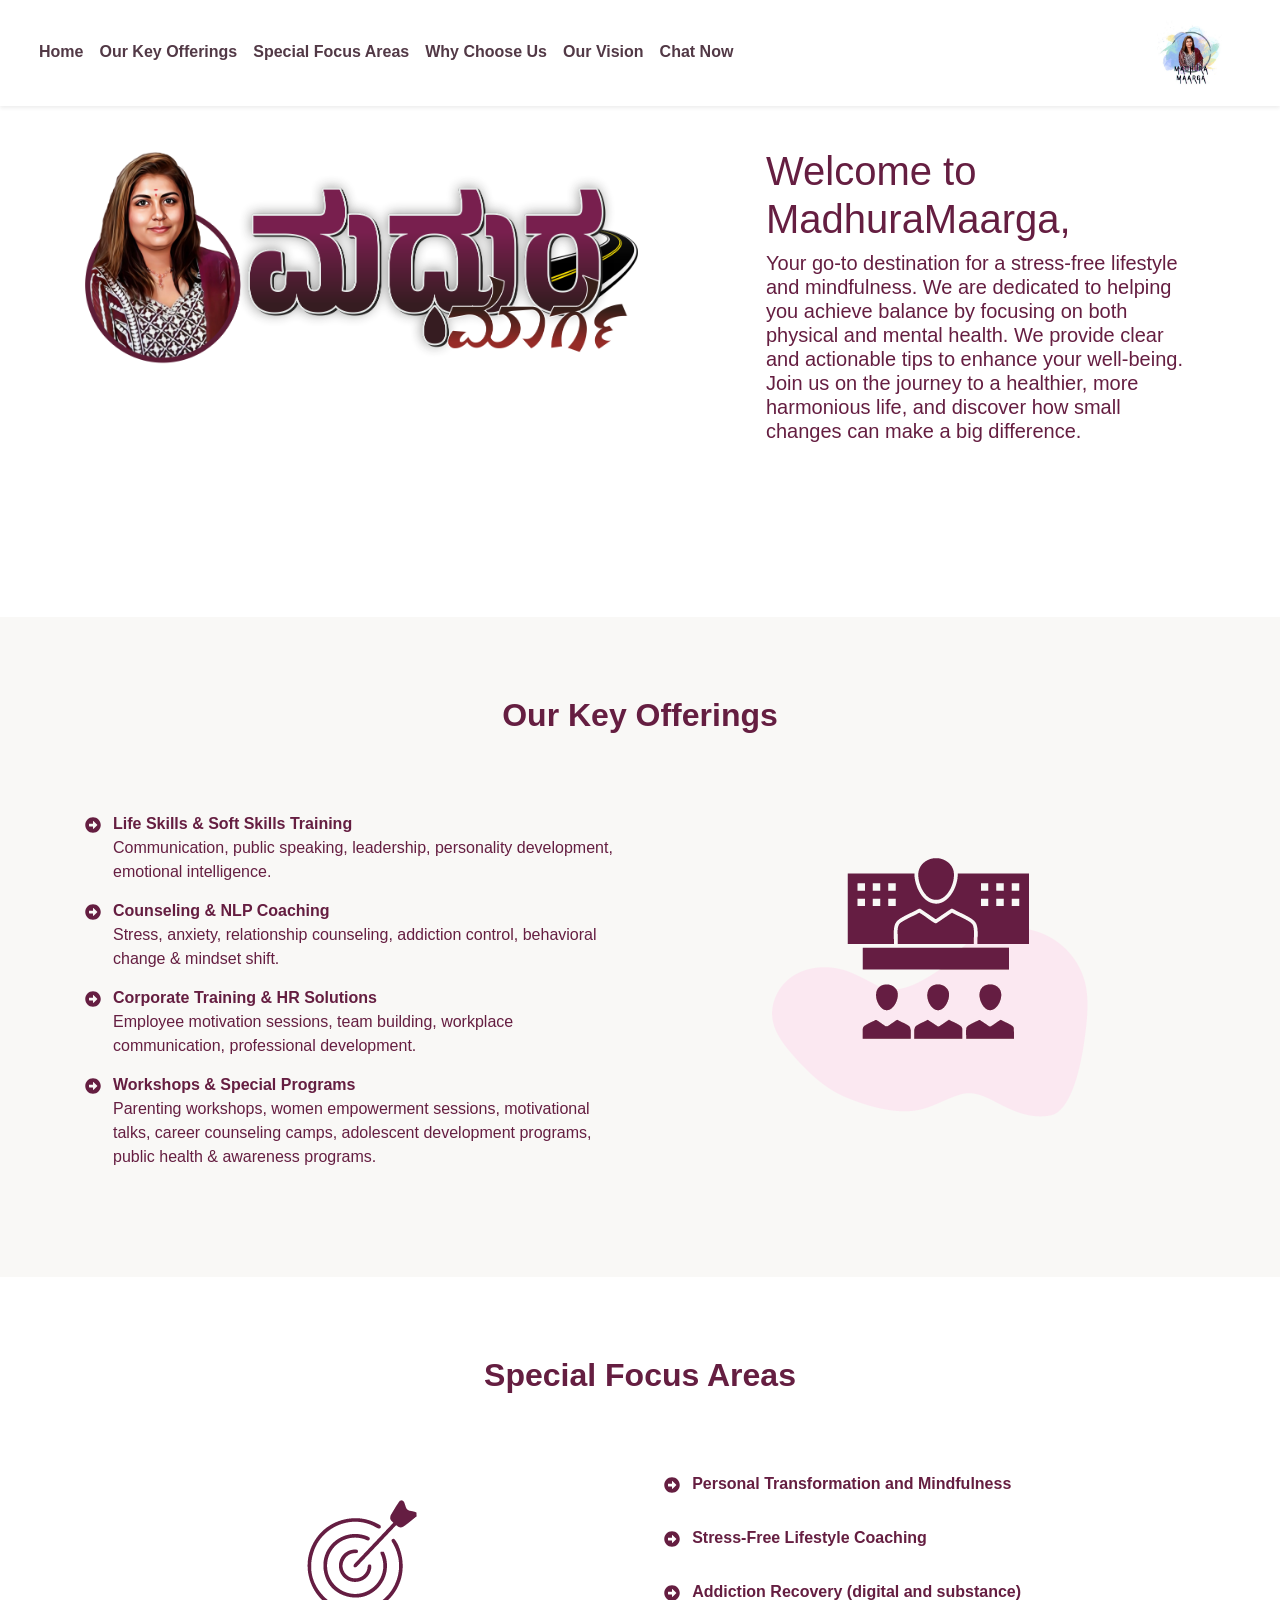
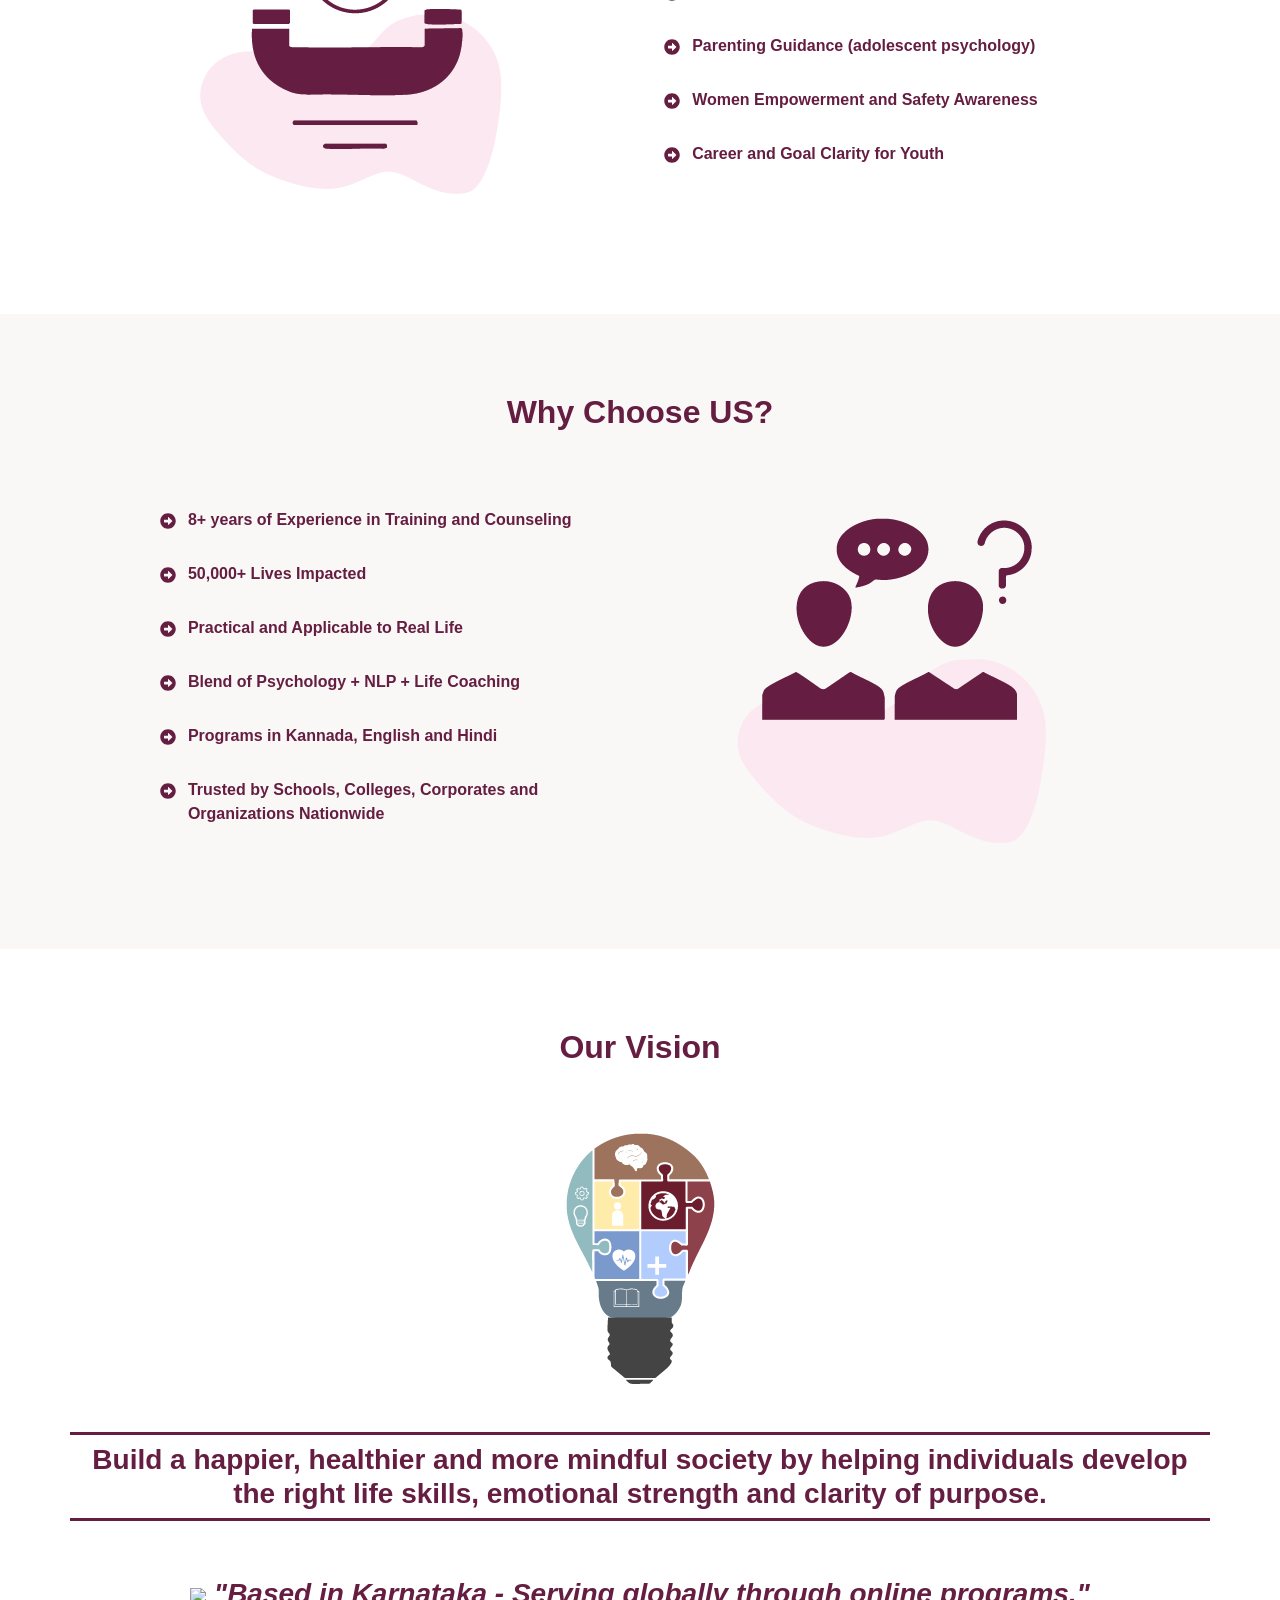
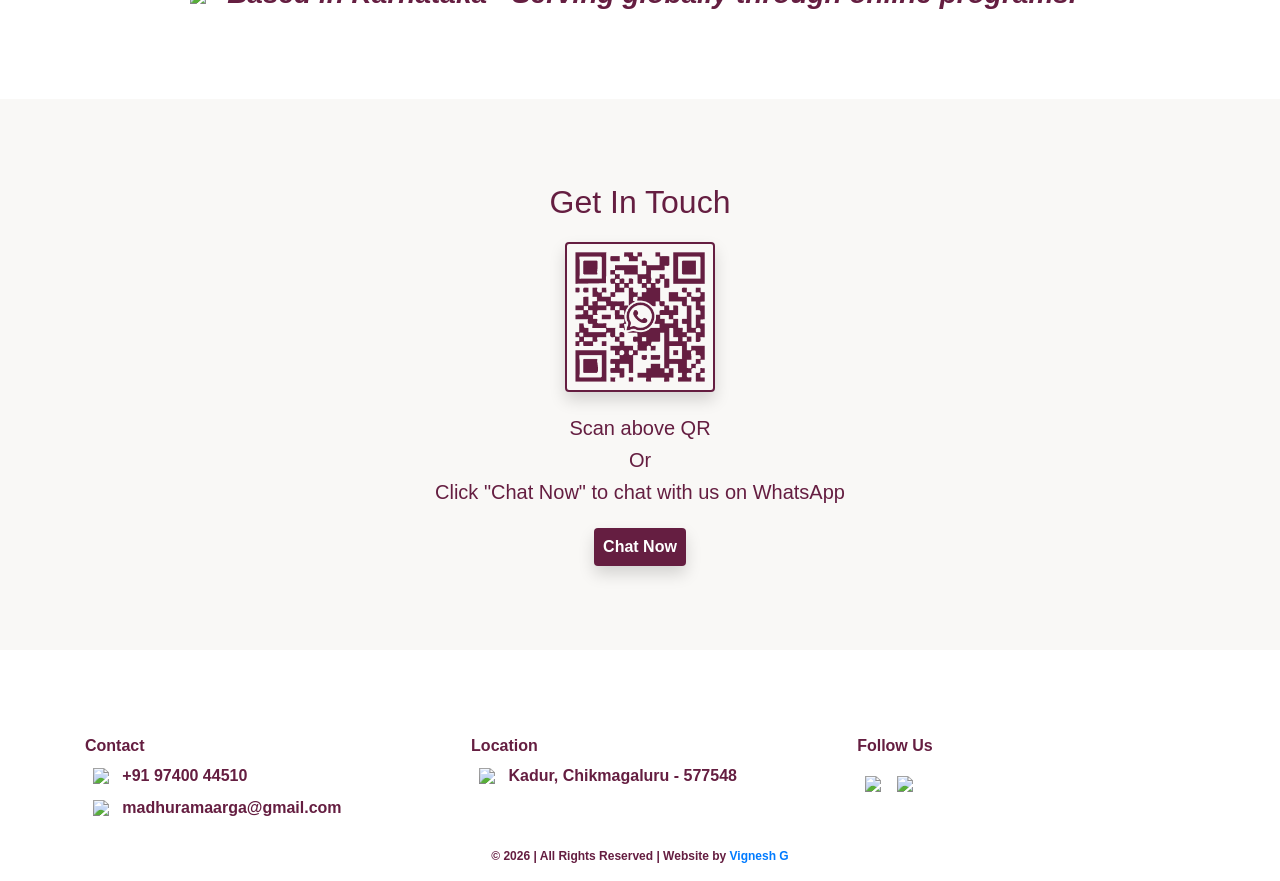
==== commit 460a7825: "Misc - navigation changes" ====
--- a/index.html
+++ b/index.html
@@ -13,7 +13,7 @@
     <link rel="icon" href="./resources/favicon/favicon.ico">
 
     <meta name="description"
-        content="Keiko Corp is a fast-growing tech startup delivering innovative digital solutions trusted by world-class brands.">
+        content="Your go-to destination for a stress-free lifestyle and mindfulness. We are dedicated to helping you achieve balance by focusing on both physical and mental health.">
     <link rel="stylesheet" href="./resources/css/style.css">
     <link rel="stylesheet" href="./resources/css/grid.css">
     <link rel="stylesheet" href="https://cdn.jsdelivr.net/npm/bootstrap@4.5.3/dist/css/bootstrap.min.css">
@@ -44,18 +44,8 @@
                             <li class="nav-item"><a class="nav-link" href="#specialfocusareas">Special Focus Areas</a>
                             </li>
                             <li class="nav-item"><a class="nav-link" href="#whychooseus">Why Choose Us</a></li>
-                            <li class="nav-item dropdown">
-                                <a class="nav-link dropdown-toggle" href="#" id="navbarDropdown" role="button"
-                                    data-toggle="dropdown" aria-haspopup="true" aria-expanded="false">
-                                    More
-                                </a>
-                                <div class="dropdown-menu" aria-labelledby="navbarDropdown">
-                                    <a class="dropdown-item" href="#">Action</a>
-                                    <a class="dropdown-item" href="#">Another action</a>
-                                    <div class="dropdown-divider"></div>
-                                    <a class="dropdown-item" href="#">Something else here</a>
-                                </div>
-                            </li>
+                            <li class="nav-item"><a class="nav-link" href="#ourvision">Our Vision</a></li>
+                            <li class="nav-item"><a class="nav-link" href="#chatnow">Chat Now</a></li>
                         </ul>
                         <!-- <button type="button" class="btn btn-outline-danger">Contact</button> -->
                         <a class="navbar-brand" href="#">
@@ -151,7 +141,7 @@
                         </article>
 
                         <article class="col span-2-of-2 text-center animate-first">
-                            <img src="./resources/images/our_key_offerings_1.png" class="img-fluid mx-auto d-block"
+                            <img src="./resources/images/our_key_offerings.png" class="img-fluid mx-auto d-block"
                                 alt="our key offerings">
                         </article>
                     </div>
@@ -332,8 +322,9 @@
                 </div>
             </section>
 
-            <!-- Subscription Section -->
-            <section class="subscription-main-div d-flex justify-content-center colored-text">
+            <!-- Chat Now Section -->
+            <section class="subscription-main-div d-flex justify-content-center colored-text nav-click-scroll"
+                id="chatnow">
                 <div class="row">
                     <div class="col span-1-of-1 text-center">
                         <h2 class="subscription-headline">Get In Touch</h2>
--- a/resources/css/grid.css
+++ b/resources/css/grid.css
@@ -1,4 +1,3 @@
-
 /*  SECTIONS  ============================================================================= */
 
 .section {
@@ -10,35 +9,41 @@
 /*  GROUPING  ============================================================================= */
 
 .row {
-    zoom: 1; /* For IE 6/7 (trigger hasLayout) */
+	zoom: 1;
+	/* For IE 6/7 (trigger hasLayout) */
 }
 
 .row:before,
 .row:after {
-    content:"";
-    display:table;
-}
+	content: "";
+	display: table;
+}
+
 .row:after {
-    clear:both;
+	clear: both;
 }
 
 /*  GRID COLUMN SETUP   ==================================================================== */
 
 .col {
 	display: block;
-	float:left;
+	float: left;
 	margin: 1% 0 1% 1.6%;
 }
 
-.col:first-child { margin-left: 0; } /* all browsers except IE6 and lower */
+.col:first-child {
+	margin-left: 0;
+}
+
+/* all browsers except IE6 and lower */
 
 
 /*  REMOVE MARGINS AS ALL GO FULL WIDTH AT 480 PIXELS */
 
 @media only screen and (max-width: 480px) {
-	.col { 
+	.col {
 		/*margin: 1% 0 1% 0%;*/
-        margin: 0;
+		margin: 0;
 	}
 }
 
@@ -58,27 +63,28 @@
 
 @media only screen and (max-width: 480px) {
 	.span-2-of-2 {
-		width: 100%; 
-	}
+		width: 100%;
+	}
+
 	.span-1-of-2 {
-		width: 100%; 
+		width: 100%;
 	}
 }
 
 
 /*  GRID OF THREE   ============================================================================= */
 
-	
+
 .span-3-of-3 {
-	width: 100%; 
+	width: 100%;
 }
 
 .span-2-of-3 {
-	width: 66.13%; 
+	width: 66.13%;
 }
 
 .span-1-of-3 {
-	width: 32.26%; 
+	width: 32.26%;
 }
 
 
@@ -86,11 +92,13 @@
 
 @media only screen and (max-width: 480px) {
 	.span-3-of-3 {
-		width: 100%; 
-	}
+		width: 100%;
+	}
+
 	.span-2-of-3 {
-		width: 100%; 
-	}
+		width: 100%;
+	}
+
 	.span-1-of-3 {
 		width: 100%;
 	}
@@ -98,21 +106,21 @@
 
 /*  GRID OF FOUR   ============================================================================= */
 
-	
+
 .span-4-of-4 {
-	width: 100%; 
+	width: 100%;
 }
 
 .span-3-of-4 {
-	width: 74.6%; 
+	width: 74.6%;
 }
 
 .span-2-of-4 {
-	width: 49.2%; 
+	width: 49.2%;
 }
 
 .span-1-of-4 {
-	width: 23.8%; 
+	width: 23.8%;
 }
 
 
@@ -120,41 +128,44 @@
 
 @media only screen and (max-width: 480px) {
 	.span-4-of-4 {
-		width: 100%; 
-	}
+		width: 100%;
+	}
+
 	.span-3-of-4 {
-		width: 100%; 
-	}
+		width: 100%;
+	}
+
 	.span-2-of-4 {
-		width: 100%; 
-	}
+		width: 100%;
+	}
+
 	.span-1-of-4 {
-		width: 100%; 
+		width: 100%;
 	}
 }
 
 
 /*  GRID OF FIVE   ============================================================================= */
 
-	
+
 .span-5-of-5 {
 	width: 100%;
 }
 
 .span-4-of-5 {
-  	width: 79.68%; 
+	width: 79.68%;
 }
 
 .span-3-of-5 {
-  	width: 59.36%; 
+	width: 59.36%;
 }
 
 .span-2-of-5 {
-  	width: 39.04%;
+	width: 39.04%;
 }
 
 .span-1-of-5 {
-  	width: 18.72%;
+	width: 18.72%;
 }
 
 
@@ -162,19 +173,23 @@
 
 @media only screen and (max-width: 480px) {
 	.span-5-of-5 {
-		width: 100%; 
-	}
+		width: 100%;
+	}
+
 	.span-4-of-5 {
-		width: 100%; 
-	}
+		width: 100%;
+	}
+
 	.span-3-of-5 {
-		width: 100%; 
-	}
+		width: 100%;
+	}
+
 	.span-2-of-5 {
-		width: 100%; 
-	}
+		width: 100%;
+	}
+
 	.span-1-of-5 {
-		width: 100%; 
+		width: 100%;
 	}
 }
 
@@ -187,23 +202,23 @@
 }
 
 .span-5-of-6 {
-  	width: 83.06%;
+	width: 83.06%;
 }
 
 .span-4-of-6 {
-  	width: 66.13%;
+	width: 66.13%;
 }
 
 .span-3-of-6 {
-  	width: 49.2%;
+	width: 49.2%;
 }
 
 .span-2-of-6 {
-  	width: 32.26%;
+	width: 32.26%;
 }
 
 .span-1-of-6 {
-  	width: 15.33%;
+	width: 15.33%;
 }
 
 
@@ -211,22 +226,27 @@
 
 @media only screen and (max-width: 480px) {
 	.span-6-of-6 {
-		width: 100%; 
-	}
+		width: 100%;
+	}
+
 	.span-5-of-6 {
-		width: 100%; 
-	}
+		width: 100%;
+	}
+
 	.span-4-of-6 {
-		width: 100%; 
-	}
+		width: 100%;
+	}
+
 	.span-3-of-6 {
-		width: 100%; 
-	}
+		width: 100%;
+	}
+
 	.span-2-of-6 {
-		width: 100%; 
-	}
+		width: 100%;
+	}
+
 	.span-1-of-6 {
-		width: 100%; 
+		width: 100%;
 	}
 }
 
@@ -244,23 +264,23 @@
 }
 
 .span-5-of-7 {
-  	width: 70.97%;
+	width: 70.97%;
 }
 
 .span-4-of-7 {
-  	width: 56.45%;
+	width: 56.45%;
 }
 
 .span-3-of-7 {
-  	width: 41.94%;
+	width: 41.94%;
 }
 
 .span-2-of-7 {
-  	width: 27.42%;
+	width: 27.42%;
 }
 
 .span-1-of-7 {
-  	width: 12.91%;
+	width: 12.91%;
 }
 
 
@@ -268,50 +288,56 @@
 
 @media only screen and (max-width: 480px) {
 	.span-7-of-7 {
-		width: 100%; 
-	}
+		width: 100%;
+	}
+
 	.span-6-of-7 {
-		width: 100%; 
-	}
+		width: 100%;
+	}
+
 	.span-5-of-7 {
-		width: 100%; 
-	}
+		width: 100%;
+	}
+
 	.span-4-of-7 {
-		width: 100%; 
-	}
+		width: 100%;
+	}
+
 	.span-3-of-7 {
-		width: 100%; 
-	}
+		width: 100%;
+	}
+
 	.span-2-of-7 {
-		width: 100%; 
-	}
+		width: 100%;
+	}
+
 	.span-1-of-7 {
-		width: 100%; 
+		width: 100%;
 	}
 }
 
 
 /*  GRID OF EIGHT   ============================================================================= */
 
-	
+
 .span-8-of-8 {
 	width: 100%;
 }
 
 .span-7-of-8 {
-	width: 87.3%; 
+	width: 87.3%;
 }
 
 .span-6-of-8 {
-	width: 74.6%; 
+	width: 74.6%;
 }
 
 .span-5-of-8 {
-	width: 61.9%; 
+	width: 61.9%;
 }
 
 .span-4-of-8 {
-	width: 49.2%; 
+	width: 49.2%;
 }
 
 .span-3-of-8 {
@@ -319,11 +345,11 @@
 }
 
 .span-2-of-8 {
-	width: 23.8%; 
+	width: 23.8%;
 }
 
 .span-1-of-8 {
-	width: 11.1%; 
+	width: 11.1%;
 }
 
 
@@ -331,28 +357,35 @@
 
 @media only screen and (max-width: 480px) {
 	.span-8-of-8 {
-		width: 100%; 
-	}
+		width: 100%;
+	}
+
 	.span-7-of-8 {
-		width: 100%; 
-	}
+		width: 100%;
+	}
+
 	.span-6-of-8 {
-		width: 100%; 
-	}
+		width: 100%;
+	}
+
 	.span-5-of-8 {
-		width: 100%; 
-	}
+		width: 100%;
+	}
+
 	.span-4-of-8 {
-		width: 100%; 
-	}
+		width: 100%;
+	}
+
 	.span-3-of-8 {
-		width: 100%; 
-	}
+		width: 100%;
+	}
+
 	.span-2-of-8 {
-		width: 100%; 
-	}
+		width: 100%;
+	}
+
 	.span-1-of-8 {
-		width: 100%; 
+		width: 100%;
 	}
 }
 
@@ -369,19 +402,19 @@
 }
 
 .span-7-of-9 {
-	width: 77.42%; 
+	width: 77.42%;
 }
 
 .span-6-of-9 {
-	width: 66.13%; 
+	width: 66.13%;
 }
 
 .span-5-of-9 {
-	width: 54.84%; 
+	width: 54.84%;
 }
 
 .span-4-of-9 {
-	width: 43.55%; 
+	width: 43.55%;
 }
 
 .span-3-of-9 {
@@ -389,11 +422,11 @@
 }
 
 .span-2-of-9 {
-	width: 20.97%; 
+	width: 20.97%;
 }
 
 .span-1-of-9 {
-	width: 9.68%; 
+	width: 9.68%;
 }
 
 
@@ -401,31 +434,39 @@
 
 @media only screen and (max-width: 480px) {
 	.span-9-of-9 {
-		width: 100%; 
-	}
+		width: 100%;
+	}
+
 	.span-8-of-9 {
-		width: 100%; 
-	}
+		width: 100%;
+	}
+
 	.span-7-of-9 {
-		width: 100%; 
-	}
+		width: 100%;
+	}
+
 	.span-6-of-9 {
-		width: 100%; 
-	}
+		width: 100%;
+	}
+
 	.span-5-of-9 {
-		width: 100%; 
-	}
+		width: 100%;
+	}
+
 	.span-4-of-9 {
-		width: 100%; 
-	}
+		width: 100%;
+	}
+
 	.span-3-of-9 {
-		width: 100%; 
-	}
+		width: 100%;
+	}
+
 	.span-2-of-9 {
-		width: 100%; 
-	}
+		width: 100%;
+	}
+
 	.span-1-of-9 {
-		width: 100%; 
+		width: 100%;
 	}
 }
 
@@ -446,19 +487,19 @@
 }
 
 .span-7-of-10 {
-	width: 69.52%; 
+	width: 69.52%;
 }
 
 .span-6-of-10 {
-	width: 59.36%; 
+	width: 59.36%;
 }
 
 .span-5-of-10 {
-	width: 49.2%; 
+	width: 49.2%;
 }
 
 .span-4-of-10 {
-	width: 39.04%; 
+	width: 39.04%;
 }
 
 .span-3-of-10 {
@@ -466,11 +507,11 @@
 }
 
 .span-2-of-10 {
-	width: 18.72%; 
+	width: 18.72%;
 }
 
 .span-1-of-10 {
-	width: 8.56%; 
+	width: 8.56%;
 }
 
 
@@ -478,34 +519,43 @@
 
 @media only screen and (max-width: 480px) {
 	.span-10-of-10 {
-		width: 100%; 
-	}
+		width: 100%;
+	}
+
 	.span-9-of-10 {
-		width: 100%; 
-	}
+		width: 100%;
+	}
+
 	.span-8-of-10 {
-		width: 100%; 
-	}
+		width: 100%;
+	}
+
 	.span-7-of-10 {
-		width: 100%; 
-	}
+		width: 100%;
+	}
+
 	.span-6-of-10 {
-		width: 100%; 
-	}
+		width: 100%;
+	}
+
 	.span-5-of-10 {
-		width: 100%; 
-	}
+		width: 100%;
+	}
+
 	.span-4-of-10 {
-		width: 100%; 
-	}
+		width: 100%;
+	}
+
 	.span-3-of-10 {
-		width: 100%; 
-	}
+		width: 100%;
+	}
+
 	.span-2-of-10 {
-		width: 100%; 
-	}
+		width: 100%;
+	}
+
 	.span-1-of-10 {
-		width: 100%; 
+		width: 100%;
 	}
 }
 
@@ -529,19 +579,19 @@
 }
 
 .span-7-of-11 {
-	width: 63.05%; 
+	width: 63.05%;
 }
 
 .span-6-of-11 {
-	width: 53.81%; 
+	width: 53.81%;
 }
 
 .span-5-of-11 {
-	width: 44.58%; 
+	width: 44.58%;
 }
 
 .span-4-of-11 {
-	width: 35.34%; 
+	width: 35.34%;
 }
 
 .span-3-of-11 {
@@ -549,11 +599,11 @@
 }
 
 .span-2-of-11 {
-	width: 16.87%; 
+	width: 16.87%;
 }
 
 .span-1-of-11 {
-	width: 7.63%; 
+	width: 7.63%;
 }
 
 
@@ -561,37 +611,47 @@
 
 @media only screen and (max-width: 480px) {
 	.span-11-of-11 {
-		width: 100%; 
-	}
+		width: 100%;
+	}
+
 	.span-10-of-11 {
-		width: 100%; 
-	}
+		width: 100%;
+	}
+
 	.span-9-of-11 {
-		width: 100%; 
-	}
+		width: 100%;
+	}
+
 	.span-8-of-11 {
-		width: 100%; 
-	}
+		width: 100%;
+	}
+
 	.span-7-of-11 {
-		width: 100%; 
-	}
+		width: 100%;
+	}
+
 	.span-6-of-11 {
-		width: 100%; 
-	}
+		width: 100%;
+	}
+
 	.span-5-of-11 {
-		width: 100%; 
-	}
+		width: 100%;
+	}
+
 	.span-4-of-11 {
-		width: 100%; 
-	}
+		width: 100%;
+	}
+
 	.span-3-of-11 {
-		width: 100%; 
-	}
+		width: 100%;
+	}
+
 	.span-2-of-11 {
-		width: 100%; 
-	}
+		width: 100%;
+	}
+
 	.span-1-of-11 {
-		width: 100%; 
+		width: 100%;
 	}
 }
 
@@ -619,19 +679,19 @@
 }
 
 .span-7-of-12 {
-	width: 57.66%; 
+	width: 57.66%;
 }
 
 .span-6-of-12 {
-	width: 49.2%; 
+	width: 49.2%;
 }
 
 .span-5-of-12 {
-	width: 40.73%; 
+	width: 40.73%;
 }
 
 .span-4-of-12 {
-	width: 32.26%; 
+	width: 32.26%;
 }
 
 .span-3-of-12 {
@@ -639,11 +699,11 @@
 }
 
 .span-2-of-12 {
-	width: 15.33%; 
+	width: 15.33%;
 }
 
 .span-1-of-12 {
-	width: 6.86%; 
+	width: 6.86%;
 }
 
 
@@ -651,39 +711,50 @@
 
 @media only screen and (max-width: 480px) {
 	.span-12-of-12 {
-		width: 100%; 
-	}
+		width: 100%;
+	}
+
 	.span-11-of-12 {
-		width: 100%; 
-	}
+		width: 100%;
+	}
+
 	.span-10-of-12 {
-		width: 100%; 
-	}
+		width: 100%;
+	}
+
 	.span-9-of-12 {
-		width: 100%; 
-	}
+		width: 100%;
+	}
+
 	.span-8-of-12 {
-		width: 100%; 
-	}
+		width: 100%;
+	}
+
 	.span-7-of-12 {
-		width: 100%; 
-	}
+		width: 100%;
+	}
+
 	.span-6-of-12 {
-		width: 100%; 
-	}
+		width: 100%;
+	}
+
 	.span-5-of-12 {
-		width: 100%; 
-	}
+		width: 100%;
+	}
+
 	.span-4-of-12 {
-		width: 100%; 
-	}
+		width: 100%;
+	}
+
 	.span-3-of-12 {
-		width: 100%; 
-	}
+		width: 100%;
+	}
+
 	.span-2-of-12 {
-		width: 100%; 
-	}
+		width: 100%;
+	}
+
 	.span-1-of-12 {
-		width: 100%; 
+		width: 100%;
 	}
 }
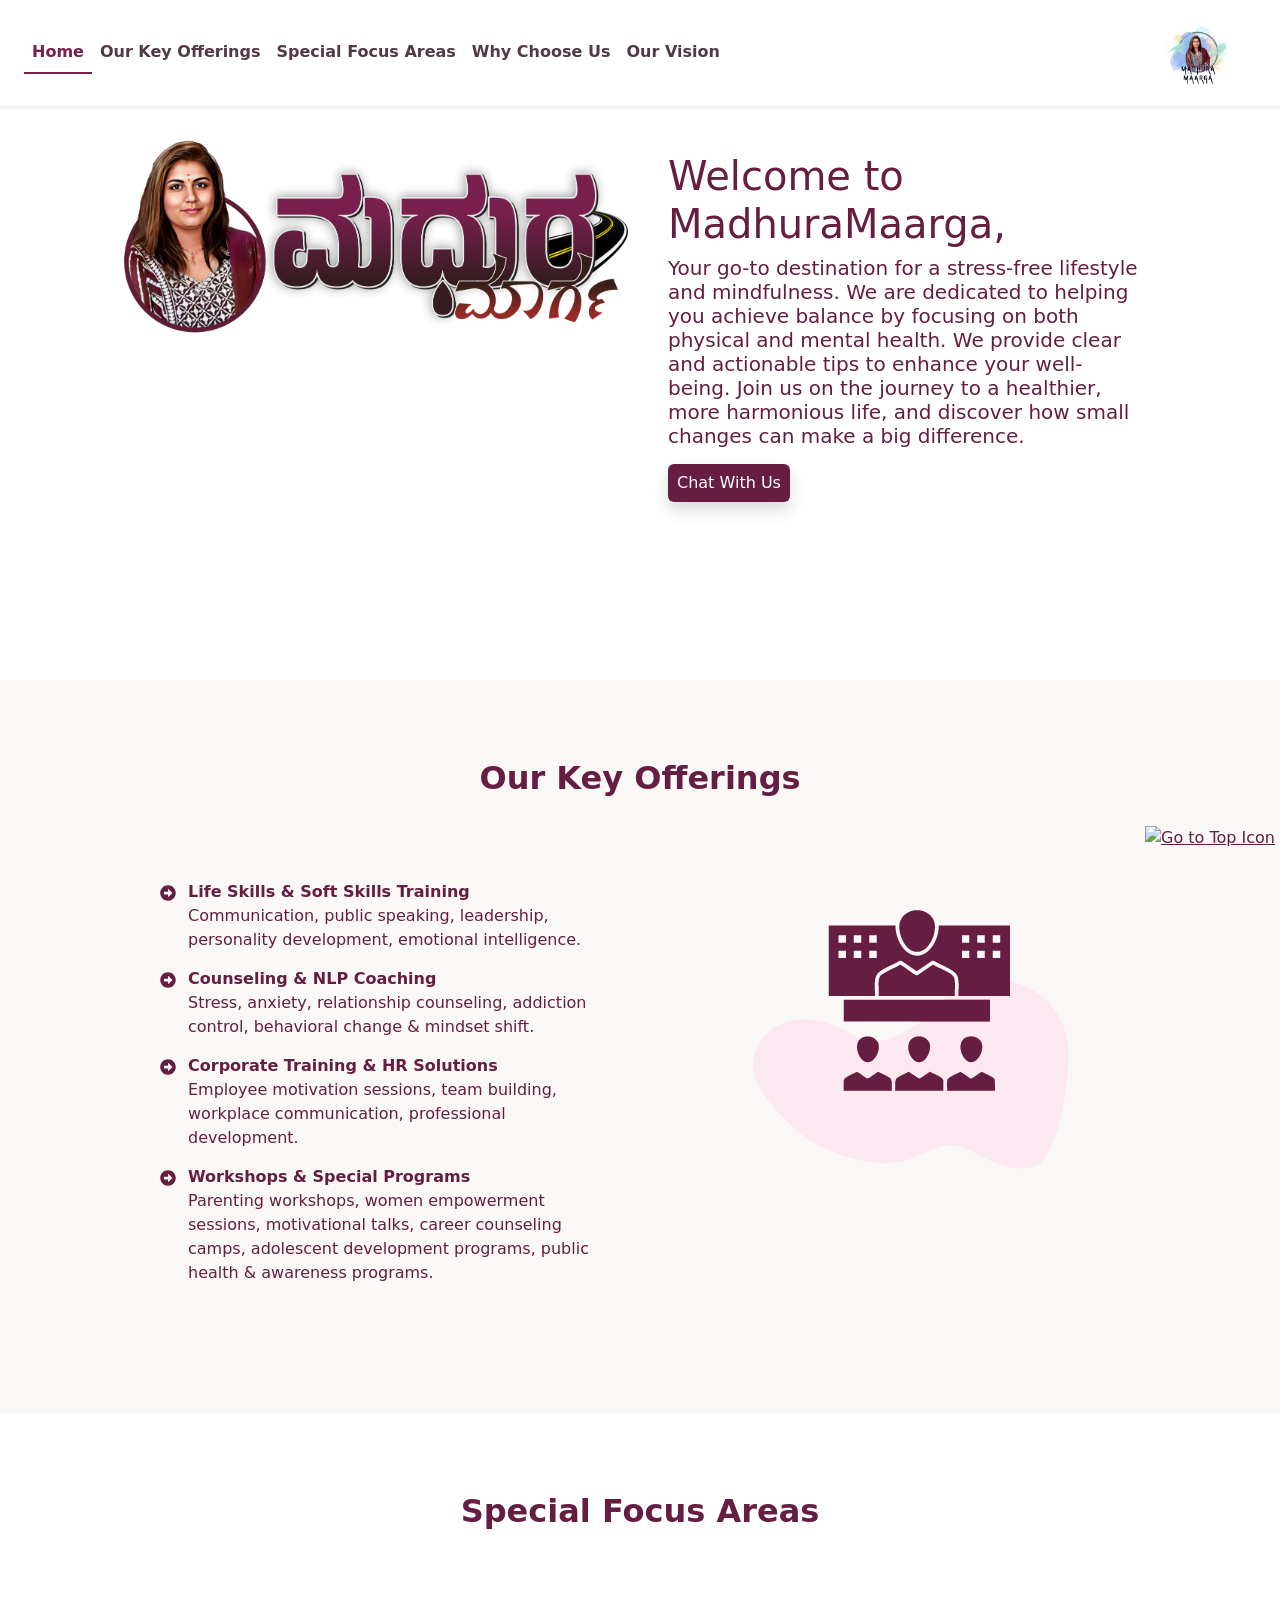
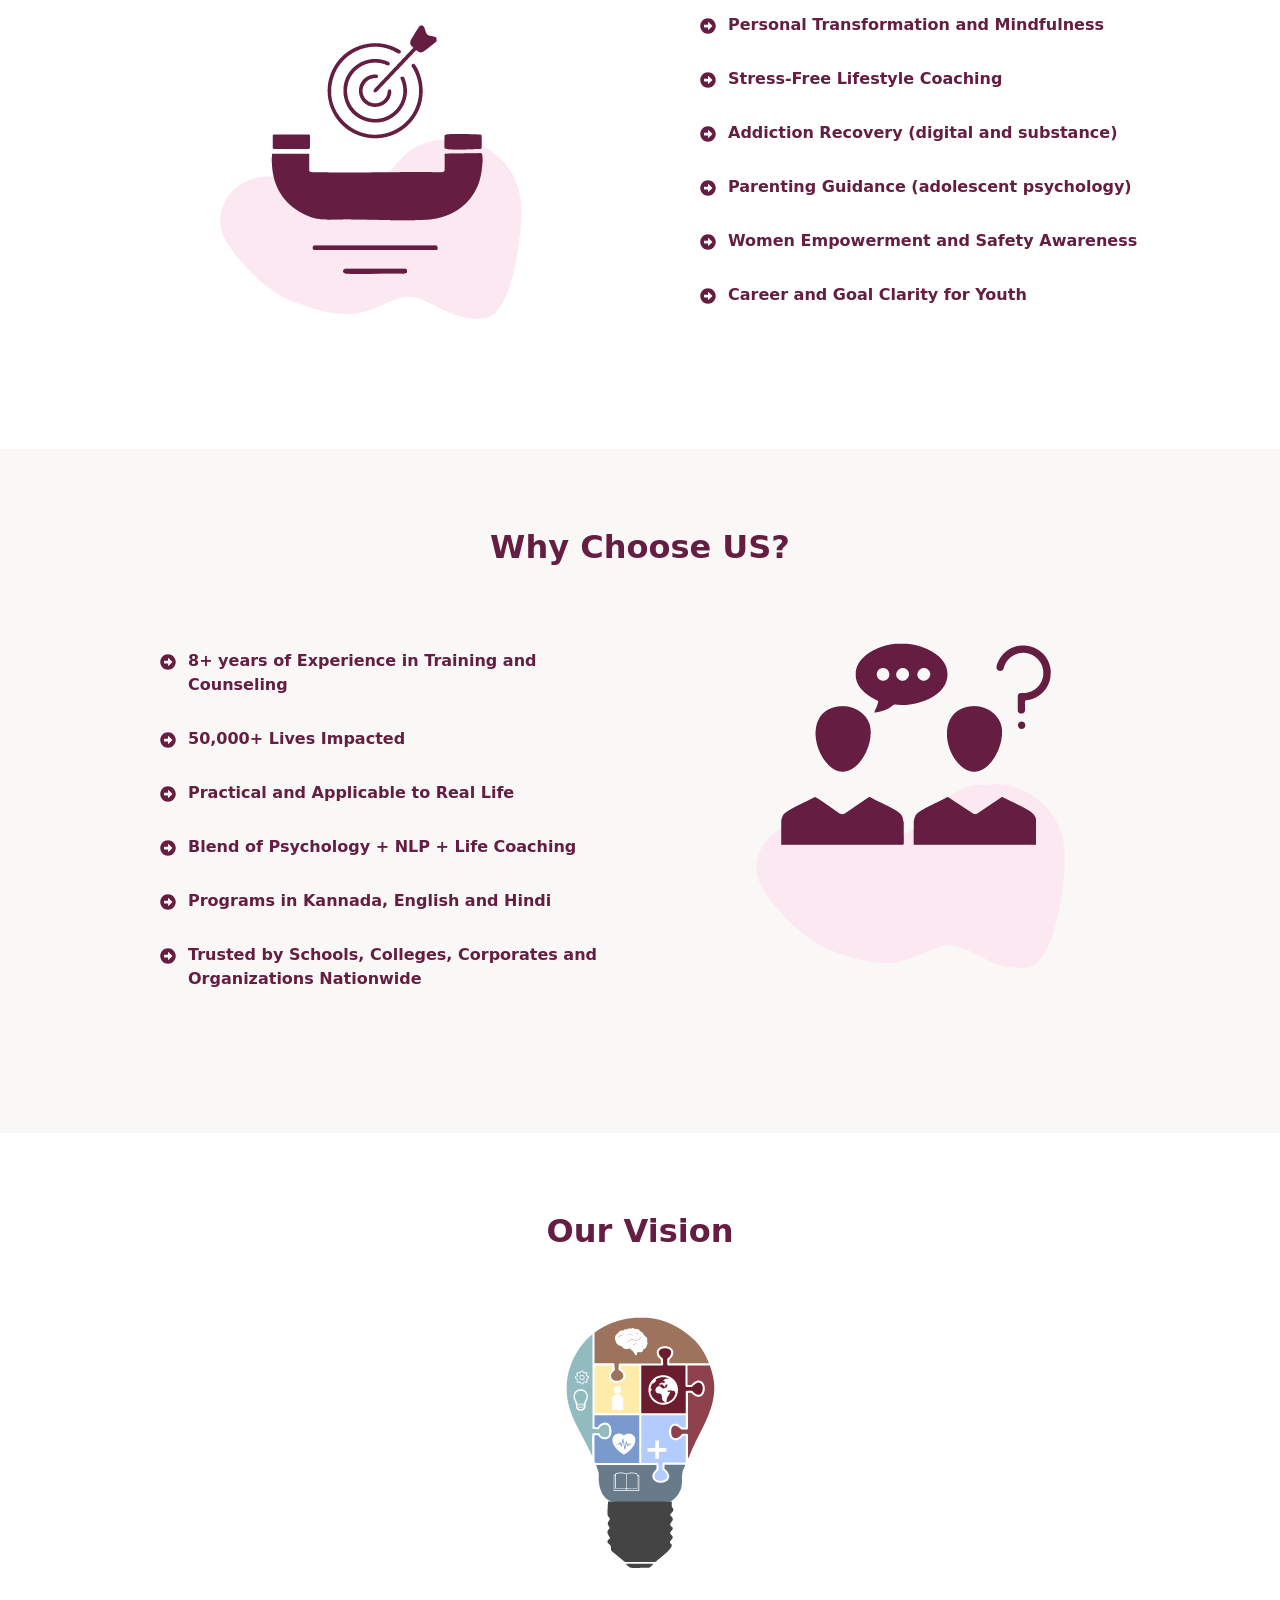
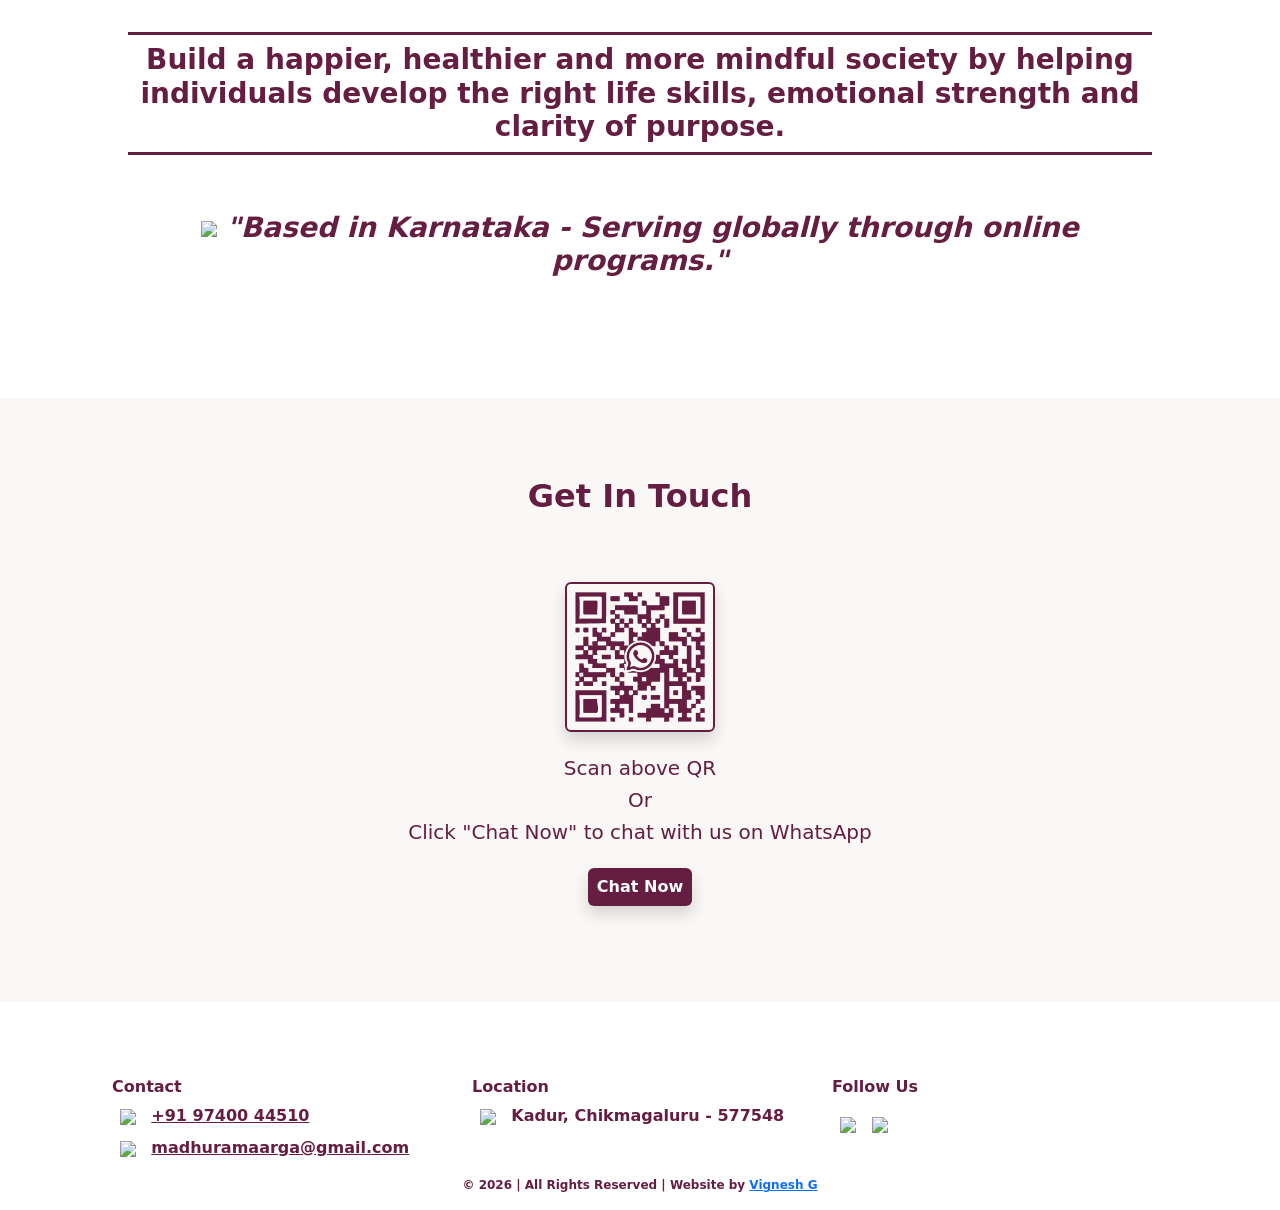
==== commit 98f7f52a: "updated to bootstrap v5.3.8 and added responsiveness. added scroll to top icon" ====
--- a/index.html
+++ b/index.html
@@ -15,309 +15,329 @@
     <meta name="description"
         content="Your go-to destination for a stress-free lifestyle and mindfulness. We are dedicated to helping you achieve balance by focusing on both physical and mental health.">
     <link rel="stylesheet" href="./resources/css/style.css">
-    <link rel="stylesheet" href="./resources/css/grid.css">
-    <link rel="stylesheet" href="https://cdn.jsdelivr.net/npm/bootstrap@4.5.3/dist/css/bootstrap.min.css">
+    <link href="https://cdn.jsdelivr.net/npm/bootstrap@5.3.8/dist/css/bootstrap.min.css" rel="stylesheet"
+        integrity="sha384-sRIl4kxILFvY47J16cr9ZwB07vP4J8+LH7qKQnuqkuIAvNWLzeN8tE5YBujZqJLB" crossorigin="anonymous">
 </head>
 
 <body data-spy="scroll" data-target=".navbar" data-offset="80">
     <div class="wrap">
-
         <!-- Header & Navigation -->
         <header>
-            <nav class="navbar navbar-expand-lg navbar-light w-100 fixed-top bg-white shadow-sm"
+            <nav class="navbar navbar-expand-lg navbar-light fixed-top bg-white shadow-sm w-100"
                 aria-label="Main navigation">
-                <div class="container-fluid">
-                    <!-- <a class="navbar-brand" href="#">
-                    <img class="logo-img" src="./resources/images/mm_logo.jpg" alt="Keiko Corp logo">
-                </a> -->
-
-                    <button class="navbar-toggler" type="button" data-toggle="collapse"
-                        data-target="#navbarSupportedContent" aria-controls="navbarSupportedContent"
+                <div class="container-fluid px-4">
+
+                    <button class="navbar-toggler" type="button" data-bs-toggle="collapse"
+                        data-bs-target="#navbarSupportedContent" aria-controls="navbarSupportedContent"
                         aria-expanded="false" aria-label="Toggle navigation">
                         <span class="navbar-toggler-icon"></span>
                     </button>
 
                     <div class="collapse navbar-collapse" id="navbarSupportedContent">
-                        <ul class="navbar-nav mr-auto">
+                        <ul class="navbar-nav mb-2 mb-lg-0">
                             <li class="nav-item"><a class="nav-link active" href="#">Home</a></li>
                             <li class="nav-item"><a class="nav-link" href="#ourkeyofferings">Our Key Offerings</a></li>
                             <li class="nav-item"><a class="nav-link" href="#specialfocusareas">Special Focus Areas</a>
                             </li>
                             <li class="nav-item"><a class="nav-link" href="#whychooseus">Why Choose Us</a></li>
                             <li class="nav-item"><a class="nav-link" href="#ourvision">Our Vision</a></li>
-                            <li class="nav-item"><a class="nav-link" href="#chatnow">Chat Now</a></li>
+                            <!-- <li class="nav-item"><a class="nav-link" href="#chatnow">Chat Now</a></li> -->
                         </ul>
-                        <!-- <button type="button" class="btn btn-outline-danger">Contact</button> -->
-                        <a class="navbar-brand" href="#">
-                            <img class="logo-img" src="./resources/images/mm_logo.jpg" alt="Madhura Maarga Logo">
-                        </a>
-                    </div>
+                    </div>
+
+                    <a class="navbar-brand ms-auto" href="#">
+                        <img class="logo-img" src="./resources/images/mm_logo.jpg" alt="Madhura Maarga Logo">
+                    </a>
                 </div>
             </nav>
         </header>
 
         <main>
-
             <!-- Hero Section -->
             <section class="row hero-main-div">
-                <div class="col span-1-of-2">
-                    <img class="hero-img" src="./resources/images/madhura_margha_cover.png"
-                        alt="madhura margha cover image">
-                </div>
-
-                <div class="col span-1-of-2 hero-text-div colored-text">
-                    <h1 class="hero-heading w-100">Welcome to MadhuraMaarga,</h1>
-                    <p class="hero-content w-100">
-                        Your go-to destination for a stress-free lifestyle and mindfulness.
-                        We are dedicated to helping you achieve balance by focusing on both physical and mental
-                        health.
-                        We provide clear and actionable tips to enhance your well-being. Join us on the journey to a
-                        healthier, more harmonious life, and discover how small changes can make a big difference.
-                    </p>
-                    <!-- <button type="button" class="btn btn-burnt-sienna px-4">Get Started</button> -->
+                <div class="card mb-3 border-0">
+                    <div class="row gap-0">
+                        <div class="col-md-12 col-lg-6">
+                            <!-- <div class="col-md-5"> -->
+                            <img class="img-fluid" src="./resources/images/madhura_margha_cover.png"
+                                alt="madhura margha cover image">
+                            <!-- <img src="..." class="img-fluid rounded-start" alt="..."> -->
+                        </div>
+                        <div class="col-md-12 offset-md-0 col-lg-6 offset-lg-0">
+                            <!-- <div class="col-md-6 ms-auto"> -->
+                            <div class="card-body colored-text w-100">
+                                <h1 class="hero-heading w-100">Welcome to MadhuraMaarga,</h1>
+                                <p class="hero-content w-100">
+                                    Your go-to destination for a stress-free lifestyle and mindfulness.
+                                    We are dedicated to helping you achieve balance by focusing on both physical and
+                                    mental
+                                    health.
+                                    We provide clear and actionable tips to enhance your well-being. Join us on the
+                                    journey to a
+                                    healthier, more harmonious life, and discover how small changes can make a big
+                                    difference.
+                                </p>
+                                <a href="#chatnow" class="btn px-2 btn-color-wa shadow">Chat With Us</a>
+                            </div>
+                        </div>
+                    </div>
                 </div>
             </section>
 
             <!--  Our Key Offerings -->
             <section class="our-clients-main-div animate-on-load nav-click-scroll" id="ourkeyofferings">
-                <div class="row">
-                    <h2 class="our-clients-heading text-center w-100 animate-first colored-text">
-                        Our Key Offerings
-                    </h2>
-
-                    <div class="row w-100">
-                        <article class="col span-1-of-2 animate-last">
-                            <ul class="service-list">
-                                <li class="d-flex align-items-start">
-                                    <span class="bullet-icon">
-                                        <svg xmlns="http://www.w3.org/2000/svg" viewBox="0 0 512 512">
-                                            <path
-                                                d="M256 8c137 0 248 111 248 248S393 504 256 504 8 393 8 256 119 8 256 8zM140 300h116v70.9c0 10.7 13 16.1 20.5 8.5l114.3-114.9c4.7-4.7 4.7-12.2 0-16.9l-114.3-115c-7.6-7.6-20.5-2.2-20.5 8.5V212H140c-6.6 0-12 5.4-12 12v64c0 6.6 5.4 12 12 12z" />
-                                        </svg>
-                                    </span>
-                                    <span><strong>Life Skills & Soft Skills Training</strong><br>
-                                        Communication, public speaking, leadership, personality development, emotional
-                                        intelligence.
-                                    </span>
-                                </li>
-                                <li class="d-flex align-items-start">
-                                    <span class="bullet-icon">
-                                        <svg xmlns="http://www.w3.org/2000/svg" viewBox="0 0 512 512">
-                                            <path
-                                                d="M256 8c137 0 248 111 248 248S393 504 256 504 8 393 8 256 119 8 256 8zM140 300h116v70.9c0 10.7 13 16.1 20.5 8.5l114.3-114.9c4.7-4.7 4.7-12.2 0-16.9l-114.3-115c-7.6-7.6-20.5-2.2-20.5 8.5V212H140c-6.6 0-12 5.4-12 12v64c0 6.6 5.4 12 12 12z" />
-                                        </svg>
-                                    </span>
-                                    <span><strong>Counseling & NLP Coaching</strong><br>
-                                        Stress, anxiety, relationship counseling, addiction control, behavioral change &
-                                        mindset shift.
-                                    </span>
-                                </li>
-                                <li class="d-flex align-items-start">
-                                    <span class="bullet-icon">
-                                        <svg xmlns="http://www.w3.org/2000/svg" viewBox="0 0 512 512">
-                                            <path
-                                                d="M256 8c137 0 248 111 248 248S393 504 256 504 8 393 8 256 119 8 256 8zM140 300h116v70.9c0 10.7 13 16.1 20.5 8.5l114.3-114.9c4.7-4.7 4.7-12.2 0-16.9l-114.3-115c-7.6-7.6-20.5-2.2-20.5 8.5V212H140c-6.6 0-12 5.4-12 12v64c0 6.6 5.4 12 12 12z" />
-                                        </svg>
-                                    </span>
-                                    <span><strong>Corporate Training & HR Solutions</strong><br>
-                                        Employee motivation sessions, team building, workplace communication,
-                                        professional
-                                        development.
-                                    </span>
-                                </li>
-                                <li class="d-flex align-items-start">
-                                    <span class="bullet-icon">
-                                        <svg xmlns="http://www.w3.org/2000/svg" viewBox="0 0 512 512">
-                                            <path
-                                                d="M256 8c137 0 248 111 248 248S393 504 256 504 8 393 8 256 119 8 256 8zM140 300h116v70.9c0 10.7 13 16.1 20.5 8.5l114.3-114.9c4.7-4.7 4.7-12.2 0-16.9l-114.3-115c-7.6-7.6-20.5-2.2-20.5 8.5V212H140c-6.6 0-12 5.4-12 12v64c0 6.6 5.4 12 12 12z" />
-                                        </svg>
-                                    </span>
-                                    <span><strong>Workshops & Special Programs</strong><br>
-                                        Parenting workshops, women empowerment sessions, motivational talks, career
-                                        counseling camps, adolescent development programs, public health & awareness
-                                        programs.</span>
-                                </li>
-                            </ul>
-                        </article>
-
-                        <article class="col span-2-of-2 text-center animate-first">
+                <div class="card mb-3 border-0 bg-transparent">
+                    <div class="row gap-0">
+                        <h2 class="our-clients-heading text-center w-100 animate-first colored-text order-first">
+                            Our Key Offerings
+                        </h2>
+                        <div class="col-md-12 col-lg-6 order-last order-lg-0">
+                            <div class="card-body colored-text w-100">
+                                <ul class="service-list">
+                                    <li class="d-flex align-items-start">
+                                        <span class="bullet-icon">
+                                            <svg xmlns="http://www.w3.org/2000/svg" viewBox="0 0 512 512">
+                                                <path
+                                                    d="M256 8c137 0 248 111 248 248S393 504 256 504 8 393 8 256 119 8 256 8zM140 300h116v70.9c0 10.7 13 16.1 20.5 8.5l114.3-114.9c4.7-4.7 4.7-12.2 0-16.9l-114.3-115c-7.6-7.6-20.5-2.2-20.5 8.5V212H140c-6.6 0-12 5.4-12 12v64c0 6.6 5.4 12 12 12z" />
+                                            </svg>
+                                        </span>
+                                        <span><strong>Life Skills & Soft Skills Training</strong><br>
+                                            Communication, public speaking, leadership, personality development,
+                                            emotional
+                                            intelligence.
+                                        </span>
+                                    </li>
+                                    <li class="d-flex align-items-start">
+                                        <span class="bullet-icon">
+                                            <svg xmlns="http://www.w3.org/2000/svg" viewBox="0 0 512 512">
+                                                <path
+                                                    d="M256 8c137 0 248 111 248 248S393 504 256 504 8 393 8 256 119 8 256 8zM140 300h116v70.9c0 10.7 13 16.1 20.5 8.5l114.3-114.9c4.7-4.7 4.7-12.2 0-16.9l-114.3-115c-7.6-7.6-20.5-2.2-20.5 8.5V212H140c-6.6 0-12 5.4-12 12v64c0 6.6 5.4 12 12 12z" />
+                                            </svg>
+                                        </span>
+                                        <span><strong>Counseling & NLP Coaching</strong><br>
+                                            Stress, anxiety, relationship counseling, addiction control, behavioral
+                                            change &
+                                            mindset shift.
+                                        </span>
+                                    </li>
+                                    <li class="d-flex align-items-start">
+                                        <span class="bullet-icon">
+                                            <svg xmlns="http://www.w3.org/2000/svg" viewBox="0 0 512 512">
+                                                <path
+                                                    d="M256 8c137 0 248 111 248 248S393 504 256 504 8 393 8 256 119 8 256 8zM140 300h116v70.9c0 10.7 13 16.1 20.5 8.5l114.3-114.9c4.7-4.7 4.7-12.2 0-16.9l-114.3-115c-7.6-7.6-20.5-2.2-20.5 8.5V212H140c-6.6 0-12 5.4-12 12v64c0 6.6 5.4 12 12 12z" />
+                                            </svg>
+                                        </span>
+                                        <span><strong>Corporate Training & HR Solutions</strong><br>
+                                            Employee motivation sessions, team building, workplace communication,
+                                            professional
+                                            development.
+                                        </span>
+                                    </li>
+                                    <li class="d-flex align-items-start">
+                                        <span class="bullet-icon">
+                                            <svg xmlns="http://www.w3.org/2000/svg" viewBox="0 0 512 512">
+                                                <path
+                                                    d="M256 8c137 0 248 111 248 248S393 504 256 504 8 393 8 256 119 8 256 8zM140 300h116v70.9c0 10.7 13 16.1 20.5 8.5l114.3-114.9c4.7-4.7 4.7-12.2 0-16.9l-114.3-115c-7.6-7.6-20.5-2.2-20.5 8.5V212H140c-6.6 0-12 5.4-12 12v64c0 6.6 5.4 12 12 12z" />
+                                            </svg>
+                                        </span>
+                                        <span><strong>Workshops & Special Programs</strong><br>
+                                            Parenting workshops, women empowerment sessions, motivational talks, career
+                                            counseling camps, adolescent development programs, public health & awareness
+                                            programs.</span>
+                                    </li>
+                                </ul>
+                            </div>
+                        </div>
+                        <div class="col-md-12 offset-md-0 col-lg-6 offset-lg-0 order-first order-lg-0">
                             <img src="./resources/images/our_key_offerings.png" class="img-fluid mx-auto d-block"
                                 alt="our key offerings">
-                        </article>
-                    </div>
-                </div>
-            </section>
-
+                        </div>
+                    </div>
+                </div>
+            </section>
 
             <!-- Special Focus Areas -->
             <section class="special-focus-areas-main-div nav-click-scroll" id="specialfocusareas">
-                <div class="row">
-                    <h2 class="our-clients-heading text-center w-100 colored-text">
-                        Special Focus Areas
-                    </h2>
-                    <div class="row w-100">
-                        <article class="col span-1-of-2 text-center">
-                            <img src="./resources/images/special_focus_area.png" alt="special focus areas">
-                        </article>
-                        <article class="col span-2-of-2">
-                            <ul class="service-list">
-                                <li class="d-flex align-items-start">
-                                    <span class="bullet-icon">
-                                        <svg xmlns="http://www.w3.org/2000/svg" viewBox="0 0 512 512">
-                                            <path
-                                                d="M256 8c137 0 248 111 248 248S393 504 256 504 8 393 8 256 119 8 256 8zM140 300h116v70.9c0 10.7 13 16.1 20.5 8.5l114.3-114.9c4.7-4.7 4.7-12.2 0-16.9l-114.3-115c-7.6-7.6-20.5-2.2-20.5 8.5V212H140c-6.6 0-12 5.4-12 12v64c0 6.6 5.4 12 12 12z" />
-                                        </svg>
-                                    </span>
-                                    <strong>Personal Transformation and Mindfulness</strong>
-                                </li>
-                                <li class="d-flex align-items-start">
-                                    <span class="bullet-icon">
-                                        <svg xmlns="http://www.w3.org/2000/svg" viewBox="0 0 512 512">
-                                            <path
-                                                d="M256 8c137 0 248 111 248 248S393 504 256 504 8 393 8 256 119 8 256 8zM140 300h116v70.9c0 10.7 13 16.1 20.5 8.5l114.3-114.9c4.7-4.7 4.7-12.2 0-16.9l-114.3-115c-7.6-7.6-20.5-2.2-20.5 8.5V212H140c-6.6 0-12 5.4-12 12v64c0 6.6 5.4 12 12 12z" />
-                                        </svg>
-                                    </span>
-                                    <strong>Stress-Free Lifestyle Coaching</strong>
-                                </li>
-                                <li class="d-flex align-items-start">
-                                    <span class="bullet-icon">
-                                        <svg xmlns="http://www.w3.org/2000/svg" viewBox="0 0 512 512">
-                                            <path
-                                                d="M256 8c137 0 248 111 248 248S393 504 256 504 8 393 8 256 119 8 256 8zM140 300h116v70.9c0 10.7 13 16.1 20.5 8.5l114.3-114.9c4.7-4.7 4.7-12.2 0-16.9l-114.3-115c-7.6-7.6-20.5-2.2-20.5 8.5V212H140c-6.6 0-12 5.4-12 12v64c0 6.6 5.4 12 12 12z" />
-                                        </svg>
-                                    </span>
-                                    <strong>Addiction Recovery (digital and substance)</strong>
-                                </li>
-                                <li class="d-flex align-items-start">
-                                    <span class="bullet-icon">
-                                        <svg xmlns="http://www.w3.org/2000/svg" viewBox="0 0 512 512">
-                                            <path
-                                                d="M256 8c137 0 248 111 248 248S393 504 256 504 8 393 8 256 119 8 256 8zM140 300h116v70.9c0 10.7 13 16.1 20.5 8.5l114.3-114.9c4.7-4.7 4.7-12.2 0-16.9l-114.3-115c-7.6-7.6-20.5-2.2-20.5 8.5V212H140c-6.6 0-12 5.4-12 12v64c0 6.6 5.4 12 12 12z" />
-                                        </svg>
-                                    </span>
-                                    <strong>Parenting Guidance (adolescent psychology)</strong>
-                                </li>
-                                <li class="d-flex align-items-start">
-                                    <span class="bullet-icon">
-                                        <svg xmlns="http://www.w3.org/2000/svg" viewBox="0 0 512 512">
-                                            <path
-                                                d="M256 8c137 0 248 111 248 248S393 504 256 504 8 393 8 256 119 8 256 8zM140 300h116v70.9c0 10.7 13 16.1 20.5 8.5l114.3-114.9c4.7-4.7 4.7-12.2 0-16.9l-114.3-115c-7.6-7.6-20.5-2.2-20.5 8.5V212H140c-6.6 0-12 5.4-12 12v64c0 6.6 5.4 12 12 12z" />
-                                        </svg>
-                                    </span>
-                                    <strong>Women Empowerment and Safety Awareness</strong>
-                                </li>
-                                <li class="d-flex align-items-start">
-                                    <span class="bullet-icon">
-                                        <svg xmlns="http://www.w3.org/2000/svg" viewBox="0 0 512 512">
-                                            <path
-                                                d="M256 8c137 0 248 111 248 248S393 504 256 504 8 393 8 256 119 8 256 8zM140 300h116v70.9c0 10.7 13 16.1 20.5 8.5l114.3-114.9c4.7-4.7 4.7-12.2 0-16.9l-114.3-115c-7.6-7.6-20.5-2.2-20.5 8.5V212H140c-6.6 0-12 5.4-12 12v64c0 6.6 5.4 12 12 12z" />
-                                        </svg>
-                                    </span>
-                                    <strong>Career and Goal Clarity for Youth</strong>
-                                </li>
-                            </ul>
-                        </article>
-                    </div>
-                </div>
-            </section>
+                <div class="card mb-3 border-0 bg-transparent">
+                    <div class="row gap-0">
+                        <h2 class="our-clients-heading text-center w-100 colored-text order-first">
+                            Special Focus Areas
+                        </h2>
+                        <div class="col-md-12 offset-md-0 col-lg-6 offset-lg-0 order-first order-lg-0">
+                            <img src="./resources/images/special_focus_area.png" class="img-fluid mx-auto d-block"
+                                alt="special focus areas">
+                        </div>
+                        <div class="col-md-12 col-lg-6 order-last order-lg-0">
+                            <div class="card-body colored-text w-100">
+                                <ul class="service-list">
+                                    <li class="d-flex align-items-start">
+                                        <span class="bullet-icon">
+                                            <svg xmlns="http://www.w3.org/2000/svg" viewBox="0 0 512 512">
+                                                <path
+                                                    d="M256 8c137 0 248 111 248 248S393 504 256 504 8 393 8 256 119 8 256 8zM140 300h116v70.9c0 10.7 13 16.1 20.5 8.5l114.3-114.9c4.7-4.7 4.7-12.2 0-16.9l-114.3-115c-7.6-7.6-20.5-2.2-20.5 8.5V212H140c-6.6 0-12 5.4-12 12v64c0 6.6 5.4 12 12 12z" />
+                                            </svg>
+                                        </span>
+                                        <strong>Personal Transformation and Mindfulness</strong>
+                                    </li>
+                                    <li class="d-flex align-items-start">
+                                        <span class="bullet-icon">
+                                            <svg xmlns="http://www.w3.org/2000/svg" viewBox="0 0 512 512">
+                                                <path
+                                                    d="M256 8c137 0 248 111 248 248S393 504 256 504 8 393 8 256 119 8 256 8zM140 300h116v70.9c0 10.7 13 16.1 20.5 8.5l114.3-114.9c4.7-4.7 4.7-12.2 0-16.9l-114.3-115c-7.6-7.6-20.5-2.2-20.5 8.5V212H140c-6.6 0-12 5.4-12 12v64c0 6.6 5.4 12 12 12z" />
+                                            </svg>
+                                        </span>
+                                        <strong>Stress-Free Lifestyle Coaching</strong>
+                                    </li>
+                                    <li class="d-flex align-items-start">
+                                        <span class="bullet-icon">
+                                            <svg xmlns="http://www.w3.org/2000/svg" viewBox="0 0 512 512">
+                                                <path
+                                                    d="M256 8c137 0 248 111 248 248S393 504 256 504 8 393 8 256 119 8 256 8zM140 300h116v70.9c0 10.7 13 16.1 20.5 8.5l114.3-114.9c4.7-4.7 4.7-12.2 0-16.9l-114.3-115c-7.6-7.6-20.5-2.2-20.5 8.5V212H140c-6.6 0-12 5.4-12 12v64c0 6.6 5.4 12 12 12z" />
+                                            </svg>
+                                        </span>
+                                        <strong>Addiction Recovery (digital and substance)</strong>
+                                    </li>
+                                    <li class="d-flex align-items-start">
+                                        <span class="bullet-icon">
+                                            <svg xmlns="http://www.w3.org/2000/svg" viewBox="0 0 512 512">
+                                                <path
+                                                    d="M256 8c137 0 248 111 248 248S393 504 256 504 8 393 8 256 119 8 256 8zM140 300h116v70.9c0 10.7 13 16.1 20.5 8.5l114.3-114.9c4.7-4.7 4.7-12.2 0-16.9l-114.3-115c-7.6-7.6-20.5-2.2-20.5 8.5V212H140c-6.6 0-12 5.4-12 12v64c0 6.6 5.4 12 12 12z" />
+                                            </svg>
+                                        </span>
+                                        <strong>Parenting Guidance (adolescent psychology)</strong>
+                                    </li>
+                                    <li class="d-flex align-items-start">
+                                        <span class="bullet-icon">
+                                            <svg xmlns="http://www.w3.org/2000/svg" viewBox="0 0 512 512">
+                                                <path
+                                                    d="M256 8c137 0 248 111 248 248S393 504 256 504 8 393 8 256 119 8 256 8zM140 300h116v70.9c0 10.7 13 16.1 20.5 8.5l114.3-114.9c4.7-4.7 4.7-12.2 0-16.9l-114.3-115c-7.6-7.6-20.5-2.2-20.5 8.5V212H140c-6.6 0-12 5.4-12 12v64c0 6.6 5.4 12 12 12z" />
+                                            </svg>
+                                        </span>
+                                        <strong>Women Empowerment and Safety Awareness</strong>
+                                    </li>
+                                    <li class="d-flex align-items-start">
+                                        <span class="bullet-icon">
+                                            <svg xmlns="http://www.w3.org/2000/svg" viewBox="0 0 512 512">
+                                                <path
+                                                    d="M256 8c137 0 248 111 248 248S393 504 256 504 8 393 8 256 119 8 256 8zM140 300h116v70.9c0 10.7 13 16.1 20.5 8.5l114.3-114.9c4.7-4.7 4.7-12.2 0-16.9l-114.3-115c-7.6-7.6-20.5-2.2-20.5 8.5V212H140c-6.6 0-12 5.4-12 12v64c0 6.6 5.4 12 12 12z" />
+                                            </svg>
+                                        </span>
+                                        <strong>Career and Goal Clarity for Youth</strong>
+                                    </li>
+                                </ul>
+                            </div>
+                        </div>
+
+                    </div>
+                </div>
+            </section>
+
             <!-- Why Choose Us -->
             <section class="why-choose-us-main-div nav-click-scroll" id="whychooseus">
-                <div class="row">
-                    <h2 class="our-clients-heading text-center w-100 colored-text">
-                        Why Choose US?
-                    </h2>
-                    <div class="row">
-                        <article class="col span-1-of-2">
-                            <ul class="service-list">
-                                <li class="d-flex align-items-start">
-                                    <span class="bullet-icon">
-                                        <svg xmlns="http://www.w3.org/2000/svg" viewBox="0 0 512 512">
-                                            <path
-                                                d="M256 8c137 0 248 111 248 248S393 504 256 504 8 393 8 256 119 8 256 8zM140 300h116v70.9c0 10.7 13 16.1 20.5 8.5l114.3-114.9c4.7-4.7 4.7-12.2 0-16.9l-114.3-115c-7.6-7.6-20.5-2.2-20.5 8.5V212H140c-6.6 0-12 5.4-12 12v64c0 6.6 5.4 12 12 12z" />
-                                        </svg>
-                                    </span>
-                                    <strong>8+ years of Experience in Training and Counseling</strong>
-                                </li>
-                                <li class="d-flex align-items-start">
-                                    <span class="bullet-icon">
-                                        <svg xmlns="http://www.w3.org/2000/svg" viewBox="0 0 512 512">
-                                            <path
-                                                d="M256 8c137 0 248 111 248 248S393 504 256 504 8 393 8 256 119 8 256 8zM140 300h116v70.9c0 10.7 13 16.1 20.5 8.5l114.3-114.9c4.7-4.7 4.7-12.2 0-16.9l-114.3-115c-7.6-7.6-20.5-2.2-20.5 8.5V212H140c-6.6 0-12 5.4-12 12v64c0 6.6 5.4 12 12 12z" />
-                                        </svg>
-                                    </span>
-                                    <strong>50,000+ Lives Impacted</strong>
-                                </li>
-                                <li class="d-flex align-items-start">
-                                    <span class="bullet-icon">
-                                        <svg xmlns="http://www.w3.org/2000/svg" viewBox="0 0 512 512">
-                                            <path
-                                                d="M256 8c137 0 248 111 248 248S393 504 256 504 8 393 8 256 119 8 256 8zM140 300h116v70.9c0 10.7 13 16.1 20.5 8.5l114.3-114.9c4.7-4.7 4.7-12.2 0-16.9l-114.3-115c-7.6-7.6-20.5-2.2-20.5 8.5V212H140c-6.6 0-12 5.4-12 12v64c0 6.6 5.4 12 12 12z" />
-                                        </svg>
-                                    </span>
-                                    <strong>Practical and Applicable to Real Life</strong>
-                                </li>
-                                <li class="d-flex align-items-start">
-                                    <span class="bullet-icon">
-                                        <svg xmlns="http://www.w3.org/2000/svg" viewBox="0 0 512 512">
-                                            <path
-                                                d="M256 8c137 0 248 111 248 248S393 504 256 504 8 393 8 256 119 8 256 8zM140 300h116v70.9c0 10.7 13 16.1 20.5 8.5l114.3-114.9c4.7-4.7 4.7-12.2 0-16.9l-114.3-115c-7.6-7.6-20.5-2.2-20.5 8.5V212H140c-6.6 0-12 5.4-12 12v64c0 6.6 5.4 12 12 12z" />
-                                        </svg>
-                                    </span>
-                                    <strong>Blend of Psychology + NLP + Life Coaching</strong>
-                                </li>
-                                <li class="d-flex align-items-start">
-                                    <span class="bullet-icon">
-                                        <svg xmlns="http://www.w3.org/2000/svg" viewBox="0 0 512 512">
-                                            <path
-                                                d="M256 8c137 0 248 111 248 248S393 504 256 504 8 393 8 256 119 8 256 8zM140 300h116v70.9c0 10.7 13 16.1 20.5 8.5l114.3-114.9c4.7-4.7 4.7-12.2 0-16.9l-114.3-115c-7.6-7.6-20.5-2.2-20.5 8.5V212H140c-6.6 0-12 5.4-12 12v64c0 6.6 5.4 12 12 12z" />
-                                        </svg>
-                                    </span>
-                                    <strong>Programs in Kannada, English and Hindi</strong>
-                                </li>
-                                <li class="d-flex align-items-start">
-                                    <span class="bullet-icon">
-                                        <svg xmlns="http://www.w3.org/2000/svg" viewBox="0 0 512 512">
-                                            <path
-                                                d="M256 8c137 0 248 111 248 248S393 504 256 504 8 393 8 256 119 8 256 8zM140 300h116v70.9c0 10.7 13 16.1 20.5 8.5l114.3-114.9c4.7-4.7 4.7-12.2 0-16.9l-114.3-115c-7.6-7.6-20.5-2.2-20.5 8.5V212H140c-6.6 0-12 5.4-12 12v64c0 6.6 5.4 12 12 12z" />
-                                        </svg>
-                                    </span>
-                                    <strong>Trusted by Schools, Colleges, Corporates and Organizations
-                                        Nationwide</strong>
-                                </li>
-                            </ul>
-                        </article>
-                        <article class="col span-2-of-2 text-center">
-                            <img src="./resources/images/why_choose_us.png" alt="our key offerings">
-                        </article>
-                    </div>
-                </div>
-            </section>
+                <div class="card mb-3 border-0 bg-transparent">
+                    <div class="row gap-0">
+                        <h2 class="our-clients-heading text-center w-100 colored-text order-first">
+                            Why Choose US?
+                        </h2>
+                        <div class="col-md-12 col-lg-6 order-last order-lg-0">
+                            <div class="card-body colored-text w-100">
+                                <ul class="service-list">
+                                    <li class="d-flex align-items-start">
+                                        <span class="bullet-icon">
+                                            <svg xmlns="http://www.w3.org/2000/svg" viewBox="0 0 512 512">
+                                                <path
+                                                    d="M256 8c137 0 248 111 248 248S393 504 256 504 8 393 8 256 119 8 256 8zM140 300h116v70.9c0 10.7 13 16.1 20.5 8.5l114.3-114.9c4.7-4.7 4.7-12.2 0-16.9l-114.3-115c-7.6-7.6-20.5-2.2-20.5 8.5V212H140c-6.6 0-12 5.4-12 12v64c0 6.6 5.4 12 12 12z" />
+                                            </svg>
+                                        </span>
+                                        <strong>8+ years of Experience in Training and Counseling</strong>
+                                    </li>
+                                    <li class="d-flex align-items-start">
+                                        <span class="bullet-icon">
+                                            <svg xmlns="http://www.w3.org/2000/svg" viewBox="0 0 512 512">
+                                                <path
+                                                    d="M256 8c137 0 248 111 248 248S393 504 256 504 8 393 8 256 119 8 256 8zM140 300h116v70.9c0 10.7 13 16.1 20.5 8.5l114.3-114.9c4.7-4.7 4.7-12.2 0-16.9l-114.3-115c-7.6-7.6-20.5-2.2-20.5 8.5V212H140c-6.6 0-12 5.4-12 12v64c0 6.6 5.4 12 12 12z" />
+                                            </svg>
+                                        </span>
+                                        <strong>50,000+ Lives Impacted</strong>
+                                    </li>
+                                    <li class="d-flex align-items-start">
+                                        <span class="bullet-icon">
+                                            <svg xmlns="http://www.w3.org/2000/svg" viewBox="0 0 512 512">
+                                                <path
+                                                    d="M256 8c137 0 248 111 248 248S393 504 256 504 8 393 8 256 119 8 256 8zM140 300h116v70.9c0 10.7 13 16.1 20.5 8.5l114.3-114.9c4.7-4.7 4.7-12.2 0-16.9l-114.3-115c-7.6-7.6-20.5-2.2-20.5 8.5V212H140c-6.6 0-12 5.4-12 12v64c0 6.6 5.4 12 12 12z" />
+                                            </svg>
+                                        </span>
+                                        <strong>Practical and Applicable to Real Life</strong>
+                                    </li>
+                                    <li class="d-flex align-items-start">
+                                        <span class="bullet-icon">
+                                            <svg xmlns="http://www.w3.org/2000/svg" viewBox="0 0 512 512">
+                                                <path
+                                                    d="M256 8c137 0 248 111 248 248S393 504 256 504 8 393 8 256 119 8 256 8zM140 300h116v70.9c0 10.7 13 16.1 20.5 8.5l114.3-114.9c4.7-4.7 4.7-12.2 0-16.9l-114.3-115c-7.6-7.6-20.5-2.2-20.5 8.5V212H140c-6.6 0-12 5.4-12 12v64c0 6.6 5.4 12 12 12z" />
+                                            </svg>
+                                        </span>
+                                        <strong>Blend of Psychology + NLP + Life Coaching</strong>
+                                    </li>
+                                    <li class="d-flex align-items-start">
+                                        <span class="bullet-icon">
+                                            <svg xmlns="http://www.w3.org/2000/svg" viewBox="0 0 512 512">
+                                                <path
+                                                    d="M256 8c137 0 248 111 248 248S393 504 256 504 8 393 8 256 119 8 256 8zM140 300h116v70.9c0 10.7 13 16.1 20.5 8.5l114.3-114.9c4.7-4.7 4.7-12.2 0-16.9l-114.3-115c-7.6-7.6-20.5-2.2-20.5 8.5V212H140c-6.6 0-12 5.4-12 12v64c0 6.6 5.4 12 12 12z" />
+                                            </svg>
+                                        </span>
+                                        <strong>Programs in Kannada, English and Hindi</strong>
+                                    </li>
+                                    <li class="d-flex align-items-start">
+                                        <span class="bullet-icon">
+                                            <svg xmlns="http://www.w3.org/2000/svg" viewBox="0 0 512 512">
+                                                <path
+                                                    d="M256 8c137 0 248 111 248 248S393 504 256 504 8 393 8 256 119 8 256 8zM140 300h116v70.9c0 10.7 13 16.1 20.5 8.5l114.3-114.9c4.7-4.7 4.7-12.2 0-16.9l-114.3-115c-7.6-7.6-20.5-2.2-20.5 8.5V212H140c-6.6 0-12 5.4-12 12v64c0 6.6 5.4 12 12 12z" />
+                                            </svg>
+                                        </span>
+                                        <strong>Trusted by Schools, Colleges, Corporates and Organizations
+                                            Nationwide</strong>
+                                    </li>
+                                </ul>
+                            </div>
+                        </div>
+                        <div class="col-md-12 offset-md-0 col-lg-6 offset-lg-0 order-first order-lg-0">
+                            <img src="./resources/images/why_choose_us.png" class="img-fluid mx-auto d-block"
+                                alt="why choose us">
+                        </div>
+                    </div>
+                </div>
+            </section>
+
             <!-- Our Vision -->
             <section class="our-vision-main-div nav-click-scroll" id="ourvision">
-                <div class="row">
-                    <h2 class="our-clients-heading text-center w-100 colored-text">
-                        Our Vision
-                    </h2>
-                    <div class="row w-100 justify-content-center">
-                        <img src="./resources/images/our_vision.png" alt="our key offerings">
-                    </div>
-                    <div class="row w-85 justify-content-center">
-                        <article class="">
-                            <h3 class="text-center colored-text mt-5 py-2 "
-                                style="border-top:3px solid #651e41;border-bottom:3px solid #651e41"><strong>Build a
-                                    happier, healthier and more mindful society by helping individuals develop the right
-                                    life skills,
-                                    emotional strength and clarity of purpose.</strong></h3>
-                            <h3 class="text-center colored-text mt-5 pt-2 "><em><img
-                                        src="https://img.icons8.com/?size=40&id=gPUMoZBS6rA1&format=png&color=651e41">
-                                    <strong>"Based in Karnataka - Serving globally through online
-                                        programs."</strong></em></h3>
-                            <!-- https://img.icons8.com/?size=100&id=gPUMoZBS6rA1&format=png&color=000000
-                                    <li class="m-2" title="Youtube"><a href="https://www.youtube.com/@MadhuraMaarga" target="_blank"
-                                aria-label="youtube"><img
-                                    src="https://img.icons8.com/?size=40&id=19318&format=png&color=000000"></a></li> -->
-                        </article>
-
+                <div class="card mb-3 border-0 bg-transparent">
+                    <div class="row gap-0">
+                        <h2 class="our-clients-heading text-center w-100 colored-text">
+                            Our Vision
+                        </h2>
+                        <div class="col-md-12">
+                            <img src="./resources/images/our_vision.png" class="img-fluid mx-auto d-block"
+                                alt="our vision">
+                        </div>
+                        <div class="col-md-12">
+                            <div class="card-body colored-text w-100">
+                                <article class="">
+                                    <h3 class="text-center colored-text mt-5 py-2 "
+                                        style="border-top:3px solid #651e41;border-bottom:3px solid #651e41">
+                                        <strong>Build a
+                                            happier, healthier and more mindful society by helping individuals develop
+                                            the right
+                                            life skills,
+                                            emotional strength and clarity of purpose.</strong>
+                                    </h3>
+                                    <h3 class="text-center colored-text mt-5 pt-2 "><em><img
+                                                src="https://img.icons8.com/?size=40&id=gPUMoZBS6rA1&format=png&color=651e41">
+                                            <strong>"Based in Karnataka - Serving globally through online
+                                                programs."</strong></em>
+                                    </h3>
+                                </article>
+                            </div>
+                        </div>
                     </div>
                 </div>
             </section>
@@ -325,98 +345,37 @@
             <!-- Chat Now Section -->
             <section class="subscription-main-div d-flex justify-content-center colored-text nav-click-scroll"
                 id="chatnow">
-                <div class="row">
-                    <div class="col span-1-of-1 text-center">
-                        <h2 class="subscription-headline">Get In Touch</h2>
-
-
-                        <div class="d-inline-block border border-dark rounded p-2 shadow"
-                            style="border: 2px solid #651e41 !important;">
-                            <img class="whatsapp-img" src="./resources/images/madhuramaarga_wa_qr.png"
-                                alt="madhura maarga whatsapp qr">
-
-                        </div>
-
-                        <h5 class="mt-4">
-                            Scan above QR </h5>
-
-                        <h5>
-                            Or</h5>
-
-                        <h5 class="mb-4">
-                            Click "Chat Now" to chat with us on WhatsApp</h5>
-
-
-                        <a class="btn px-2 btn-color-wa shadow" target="_blank" href="https://wa.me/919740044510"
-                            rel="noopener noreferrer">
-                            <strong>Chat Now</strong>
-                        </a>
-
-                    </div>
-                </div>
-            </section>
-
-
-            <!-- Testimonials -->
-            <!-- <section class="testimonials-main-div">
-                <h2 class="testimonials-heading">Testimonials</h2>
-                <p class="testimonials-desc">
-                    Don’t take our word for it, see what our customers said.
-                </p>
-
-                <div class="row">
-                    <article class="col span-1-of-3 testimonials-card">
-                        <p>Lorem ipsum dolor sit amet...</p>
-                        <div class="testimonials-profile d-flex">
-                            <img src="./resources/images/team1.png" alt="Kristin Watson">
-                            <div>
-                                <h3>Kristin Watson</h3>
-                                <p>Lead Developer at Netflix</p>
-                            </div>
-                        </div>
-                    </article>
-
-                    <article class="col span-1-of-3 testimonials-card">
-                        <p>Lorem ipsum dolor sit amet...</p>
-                        <div class="testimonials-profile d-flex">
-                            <img src="./resources/images/team2.png" alt="Kristin Watson">
-                            <div>
-                                <h3>Kristin Watson</h3>
-                                <p>Lead Developer at Netflix</p>
-                            </div>
-                        </div>
-                    </article>
-
-                    <article class="col span-1-of-3 testimonials-card">
-                        <p>Lorem ipsum dolor sit amet...</p>
-                        <div class="testimonials-profile d-flex">
-                            <img src="./resources/images/team3.png" alt="Kristin Watson">
-                            <div>
-                                <h3>Kristin Watson</h3>
-                                <p>Lead Developer at Netflix</p>
-                            </div>
-                        </div>
-                    </article>
-                </div>
-            </section> -->
-
+                <div class="card mb-3 border-0 bg-transparent">
+                    <div class="row gap-0">
+                        <h2 class="our-clients-heading text-center w-100 colored-text">
+                            Get In Touch
+                        </h2>
+                        <div class="col-md-12 text-center colored-text">
+                            <div class="d-inline-block border border-dark rounded p-2 shadow"
+                                style="border: 2px solid #651e41 !important;">
+                                <img class="whatsapp-img" src="./resources/images/madhuramaarga_wa_qr.png"
+                                    alt="madhura maarga whatsapp qr">
+                            </div>
+                            <h5 class="mt-4">
+                                Scan above QR </h5>
+                            <h5>
+                                Or</h5>
+                            <h5 class="mb-4">
+                                Click "Chat Now" to chat with us on WhatsApp</h5>
+                            <a class="btn px-2 btn-color-wa shadow" target="_blank" href="https://wa.me/919740044510"
+                                rel="noopener noreferrer">
+                                <strong>Chat Now</strong>
+                            </a>
+                        </div>
+                    </div>
+                </div>
+            </section>
         </main>
 
         <!-- Footer -->
         <footer class="footer colored-text">
-            <div class="row w-100">
-
-                <!-- <div class="span-1-of-4">
-                    <h2 class="footer-heading">Support</h2>
-                    <ul>
-                        <li><a href="#">Privacy Policy</a></li>
-                        <li><a href="#">Terms</a></li>
-                        <li><a href="#">FAQ</a></li>
-                        <li><a href="#">Support</a></li>
-                    </ul>
-                </div> -->
-
-                <div class="col span-1-of-3">
+            <div class="row gap-0">
+                <div class="col-md-4">
                     <h2 class="footer-heading">Contact</h2>
                     <ul class="list-unstyled">
                         <li class="m-2" title="phone">
@@ -442,7 +401,7 @@
                         </li>
                     </ul>
                 </div>
-                <div class="col span-2-of-3">
+                <div class="col-md-4">
                     <h2 class="footer-heading">Location</h2>
                     <ul class="list-unstyled">
                         <li class="m-2">
@@ -457,9 +416,9 @@
                     </p>
                 </div>
 
-                <div class="col span-3-of-3 justify-content-end">
+                <div class="col-md-4">
                     <h2 class="footer-heading">Follow Us</h2>
-                    <ul class="d-flex">
+                    <ul class="d-flex p-0">
                         <li class="m-2" title="Youtube"><a href="https://www.youtube.com/@MadhuraMaarga" target="_blank"
                                 aria-label="youtube"><img
                                     src="https://img.icons8.com/?size=40&id=19318&format=png&color=000000"></a></li>
@@ -470,18 +429,25 @@
                 </div>
             </div>
 
+
+            <a class="colored-text footer-to-top" href="#" aria-label="Go to Top" alt="Go to Top" title="Go to Top"><img
+                    src="https://img.icons8.com/?size=30&id=7u9JCGRXVSyG&format=png&color=651e41"
+                    alt="Go to Top Icon"></a>
             <p class="copyright">
                 <strong>© 2026 | All Rights Reserved | Website by <a target="_blank"
                         href="https://vigneshg.netlify.app/">Vignesh G</a></strong>
             </p>
         </footer>
-
     </div>
 
     <!-- Scripts -->
     <script src="https://code.jquery.com/jquery-3.5.1.slim.min.js"></script>
-    <script src="https://cdn.jsdelivr.net/npm/popper.js@1.16.1/dist/umd/popper.min.js"></script>
-    <script src="https://cdn.jsdelivr.net/npm/bootstrap@4.5.3/dist/js/bootstrap.min.js"></script>
+    <script src="https://cdn.jsdelivr.net/npm/@popperjs/core@2.11.8/dist/umd/popper.min.js"
+        integrity="sha384-I7E8VVD/ismYTF4hNIPjVp/Zjvgyol6VFvRkX/vR+Vc4jQkC+hVqc2pM8ODewa9r"
+        crossorigin="anonymous"></script>
+    <script src="https://cdn.jsdelivr.net/npm/bootstrap@5.3.8/dist/js/bootstrap.min.js"
+        integrity="sha384-G/EV+4j2dNv+tEPo3++6LCgdCROaejBqfUeNjuKAiuXbjrxilcCdDz6ZAVfHWe1Y"
+        crossorigin="anonymous"></script>
     <script>
         window.addEventListener('load', function () {
             const animatedElements = document.querySelectorAll('.animate-first, .animate-last');
@@ -496,7 +462,6 @@
     <script>
         $('body').scrollspy({ target: '.navbar', offset: 80 });
     </script>
-
 </body>
 
 </html>
--- a/resources/css/style.css
+++ b/resources/css/style.css
@@ -9,7 +9,8 @@
 }
 
 .row {
-    max-width: 1140px;
+    max-width: 1080px;
+    width: 100%;
     margin: 0 auto !important;
 }
 
@@ -47,20 +48,18 @@
 }
 
 .hero-img {
-    width: 553px;
+    width: 100%;
+    max-width: 538px;
 }
 
 .hero-text-div {
-
-
     margin-left: 98px !important;
-
-
 }
 
 .hero-heading {
     width: 308px;
     margin-right: 0 !important;
+    word-wrap: normal;
 }
 
 .hero-content {
@@ -535,6 +534,14 @@
 
 }
 
+.footer-to-top {
+    position: fixed;
+    right: 5px;
+    bottom: 0;
+    left: auto;
+    bottom: 50px;
+    z-index: 1030;
+}
 
 .copyright {
     font-weight: 400;
@@ -572,6 +579,10 @@
     width: 20px;
     height: auto;
 }
+
+/* Media Queries - Responsiveness */
+
+@media screen and (max-width: 600px) {}
 
 /* Keyframes */
 @keyframes fadeUp {
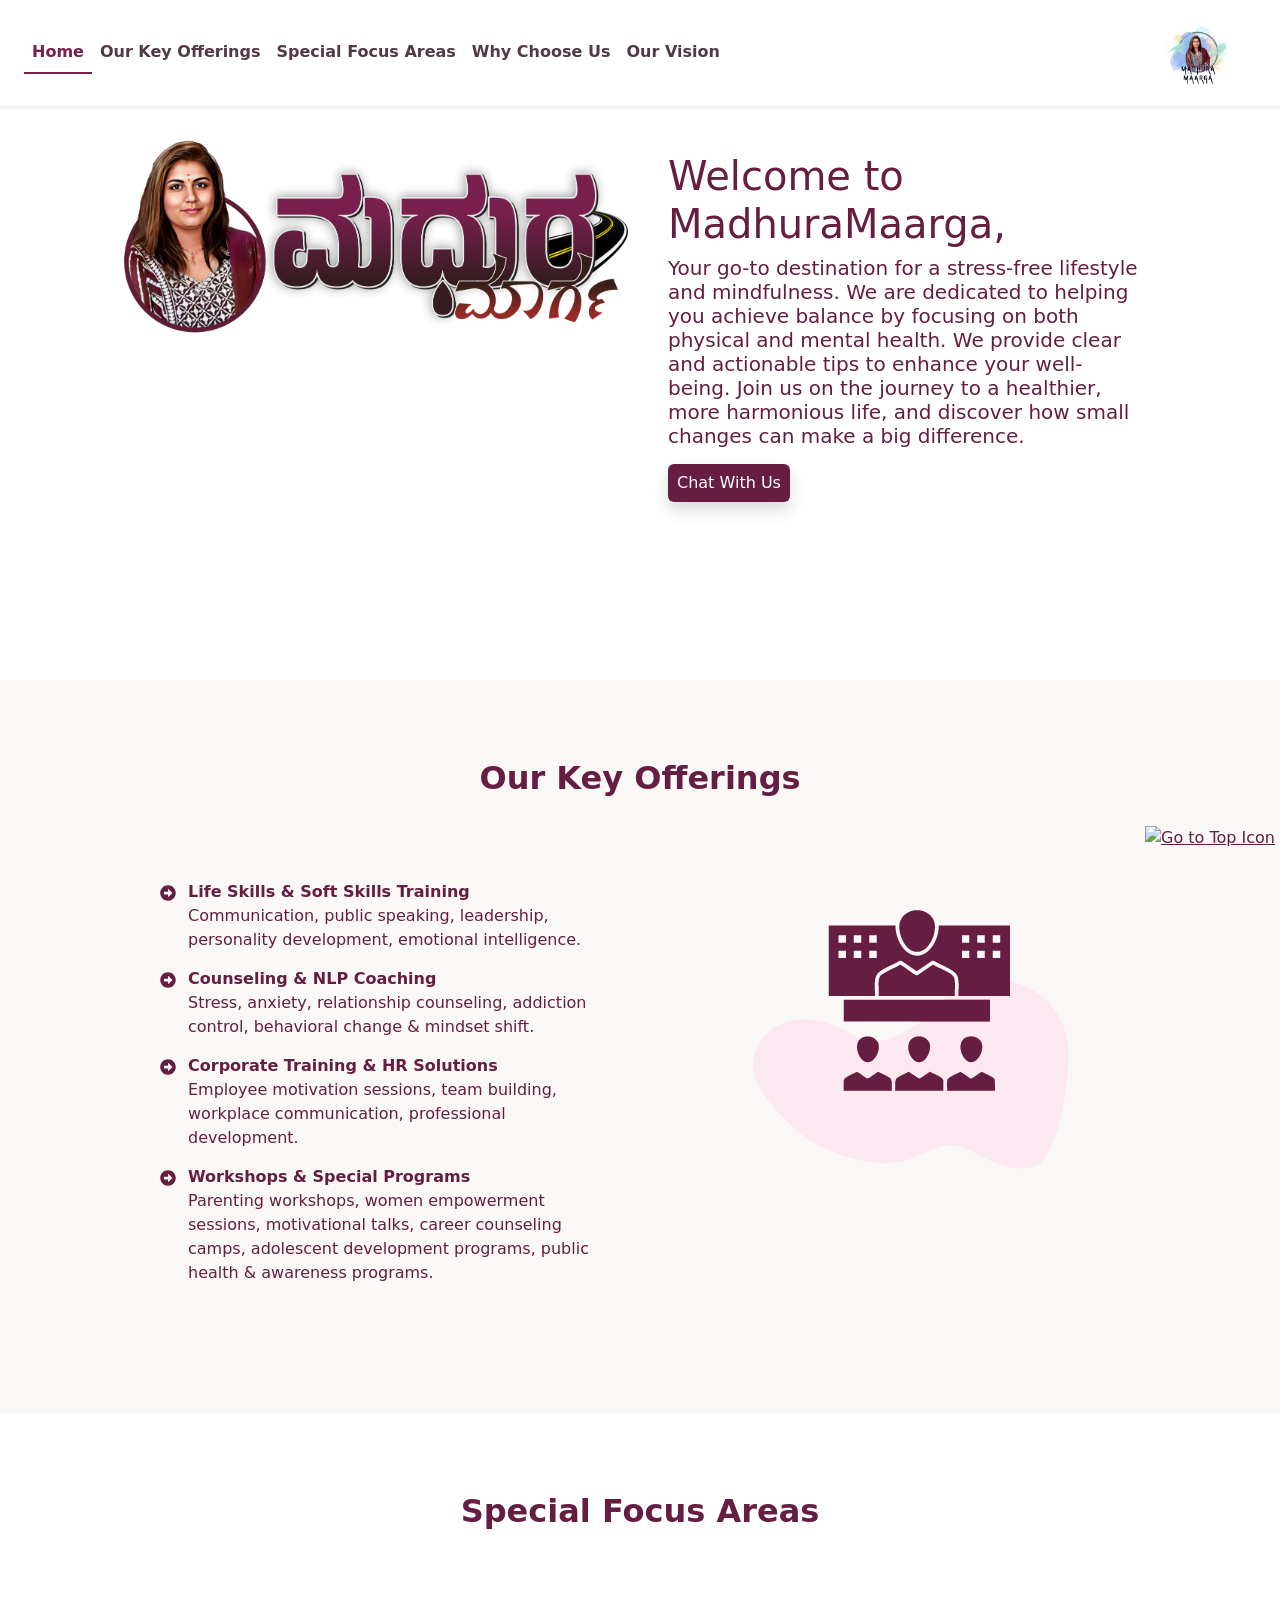
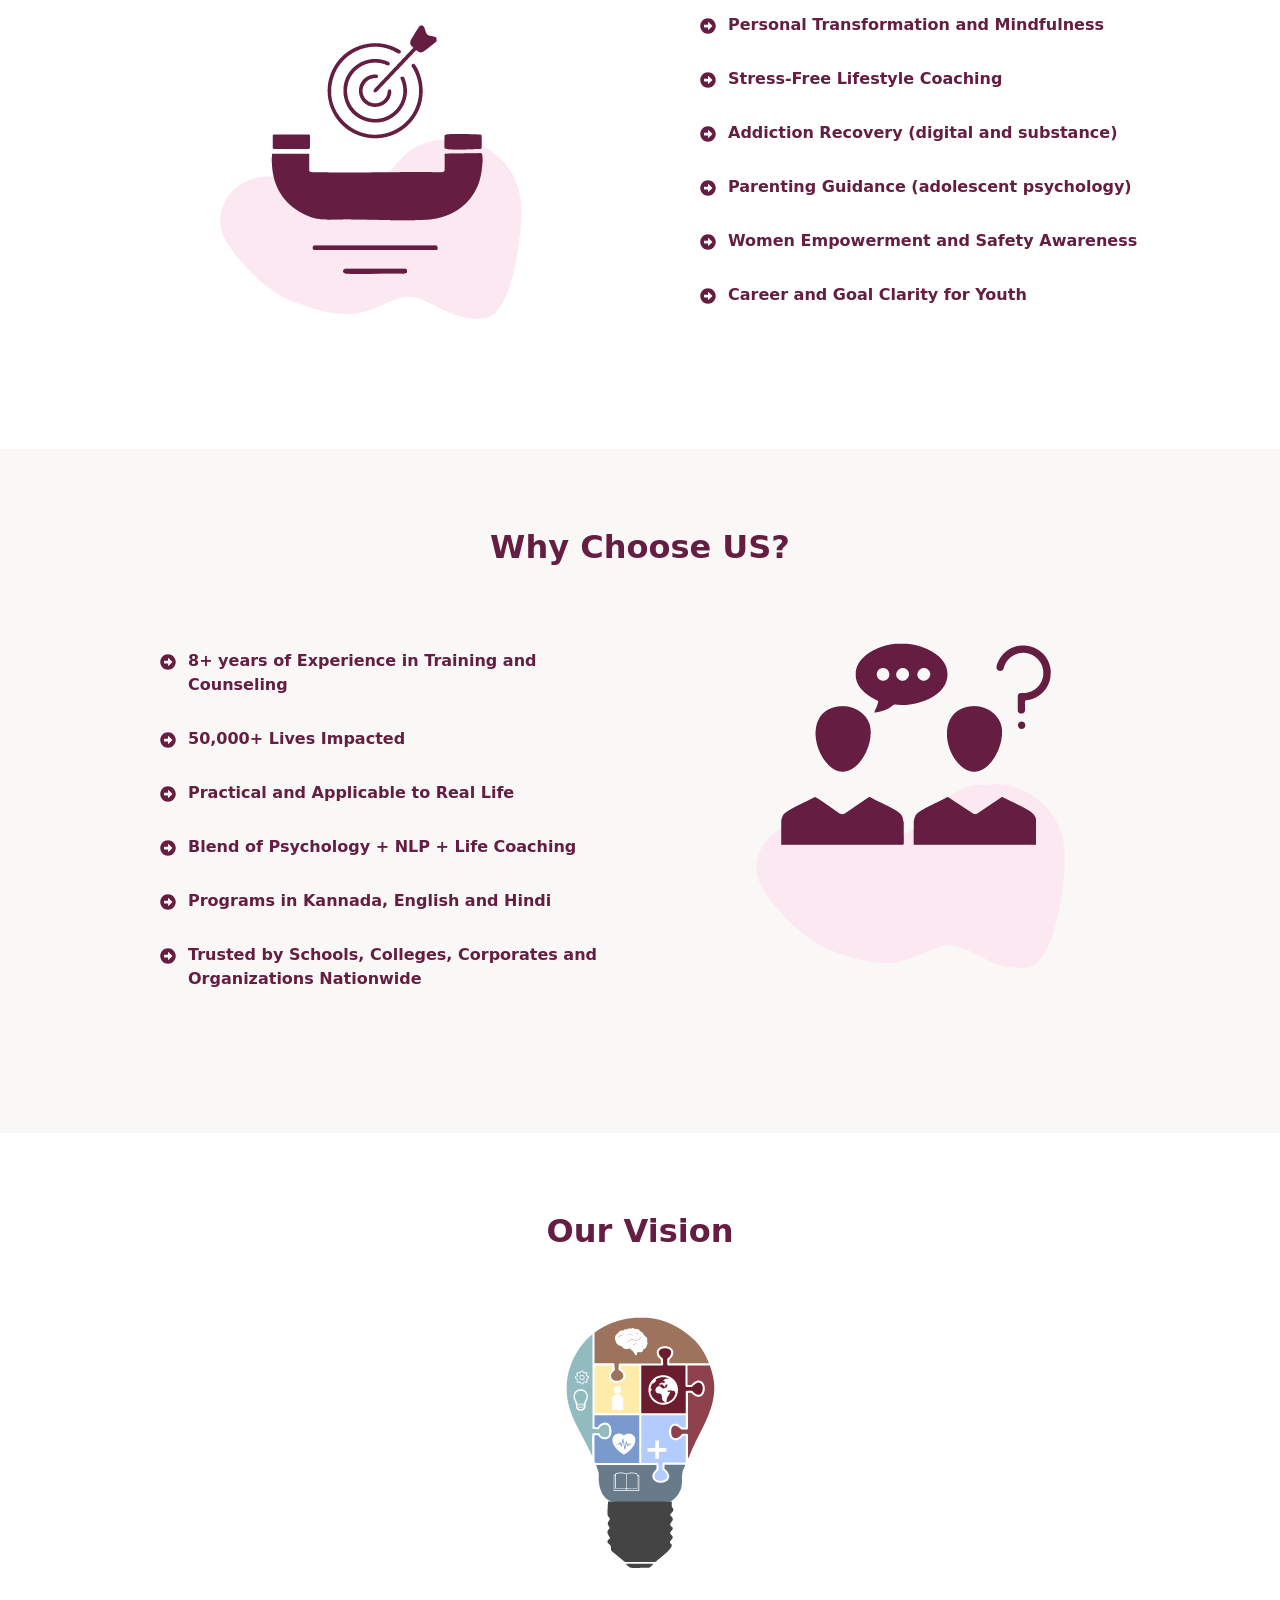
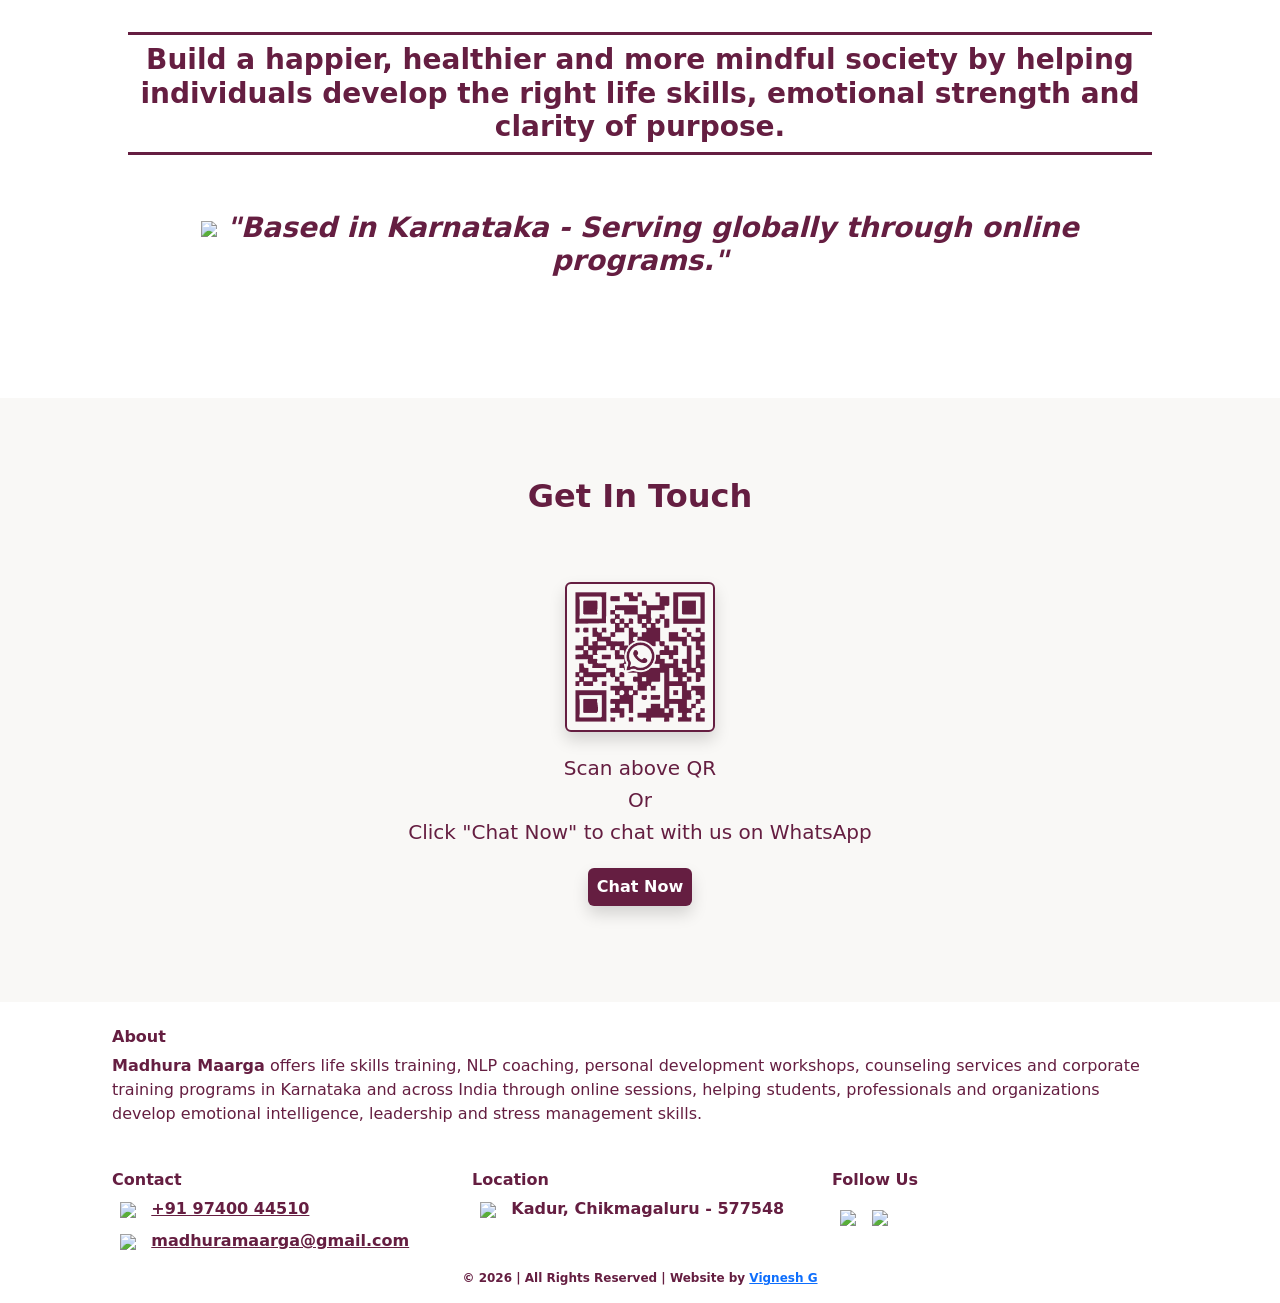
==== commit 426ffbaf: "seo optimisation" ====
--- a/index.html
+++ b/index.html
@@ -5,7 +5,7 @@
     <meta charset="UTF-8">
     <meta name="viewport" content="width=device-width, initial-scale=1.0">
 
-    <title>Madhura Maarga | Personal Development and Counseling</title>
+    <title>Madhura Maarga | Life Skills Training, Counseling & NLP Coaching in Karnataka</title>
     <link rel="apple-touch-icon" sizes="180x180" href="./resources/favicon/apple-touch-icon.png">
     <link rel="icon" type="image/png" sizes="32x32" href="./resources/favicon/favicon-32x32.png">
     <link rel="icon" type="image/png" sizes="16x16" href="./resources/favicon/favicon-16x16.png">
@@ -13,10 +13,49 @@
     <link rel="icon" href="./resources/favicon/favicon.ico">
 
     <meta name="description"
-        content="Your go-to destination for a stress-free lifestyle and mindfulness. We are dedicated to helping you achieve balance by focusing on both physical and mental health.">
+        content="Madhura Maarga provides life skills training, NLP coaching, counseling, and corporate training in Karnataka. Helping individuals build emotional strength, mindfulness, and personal growth.">
+    <meta name="keywords" content="
+life skills training,
+nlp coaching,
+personal development training,
+counseling services,
+corporate training,
+mindfulness coaching,
+stress management counseling,
+career guidance for youth,
+Madhura Maarga Karnataka">
+    <meta property="og:title" content="Madhura Maarga | Personal Development & Counseling">
+    <meta property="og:description"
+        content="Life skills training, counseling, mindfulness and corporate training programs.">
+    <meta property="og:image" content="https://madhuramaarga.in/resources/images/madhura_margha_cover.png">
+    <meta property="og:type" content="website">
+    <meta property="og:url" content="https://madhuramaarga.in">
+    <link rel="canonical" href="https://madhuramaarga.in">
     <link rel="stylesheet" href="./resources/css/style.css">
     <link href="https://cdn.jsdelivr.net/npm/bootstrap@5.3.8/dist/css/bootstrap.min.css" rel="stylesheet"
         integrity="sha384-sRIl4kxILFvY47J16cr9ZwB07vP4J8+LH7qKQnuqkuIAvNWLzeN8tE5YBujZqJLB" crossorigin="anonymous">
+    <script type="application/ld+json">
+    {
+     "@context": "https://schema.org",
+     "@type": "Organization",
+     "name": "Madhura Maarga",
+     "url": "https://madhuramaarga.in",
+     "logo": "https://madhuramaarga.in/resources/images/mm_logo.jpg",
+     "contactPoint": {
+       "@type": "ContactPoint",
+       "telephone": "+91-9740044510",
+       "contactType": "customer service",
+       "areaServed": "IN"
+     },
+     "address": {
+       "@type": "PostalAddress",
+       "addressLocality": "Kadur",
+       "addressRegion": "Karnataka",
+       "postalCode": "577548",
+       "addressCountry": "India"
+     }
+    }
+</script>
 </head>
 
 <body data-spy="scroll" data-target=".navbar" data-offset="80">
@@ -150,7 +189,7 @@
                         </div>
                         <div class="col-md-12 offset-md-0 col-lg-6 offset-lg-0 order-first order-lg-0">
                             <img src="./resources/images/our_key_offerings.png" class="img-fluid mx-auto d-block"
-                                alt="our key offerings">
+                                alt="Life skills training and NLP coaching services by Madhura Maarga">
                         </div>
                     </div>
                 </div>
@@ -165,7 +204,7 @@
                         </h2>
                         <div class="col-md-12 offset-md-0 col-lg-6 offset-lg-0 order-first order-lg-0">
                             <img src="./resources/images/special_focus_area.png" class="img-fluid mx-auto d-block"
-                                alt="special focus areas">
+                                alt="Mindfulness coaching, addiction recovery and youth career guidance">
                         </div>
                         <div class="col-md-12 col-lg-6 order-last order-lg-0">
                             <div class="card-body colored-text w-100">
@@ -374,8 +413,20 @@
 
         <!-- Footer -->
         <footer class="footer colored-text">
+            <div class="container">
+                <article class="footer-seo">
+                    <h2 class="footer-heading">About</h2>
+                    <p>
+                        <strong>Madhura Maarga</strong> offers life skills training, NLP coaching,
+                        personal development workshops, counseling services and corporate
+                        training programs in Karnataka and across India through online sessions,
+                        helping students, professionals and organizations develop emotional
+                        intelligence, leadership and stress management skills.
+                    </p>
+                </article>
+            </div>
             <div class="row gap-0">
-                <div class="col-md-4">
+                <div class="col-md-4 mt-2">
                     <h2 class="footer-heading">Contact</h2>
                     <ul class="list-unstyled">
                         <li class="m-2" title="phone">
@@ -401,7 +452,7 @@
                         </li>
                     </ul>
                 </div>
-                <div class="col-md-4">
+                <div class="col-md-4 mt-2">
                     <h2 class="footer-heading">Location</h2>
                     <ul class="list-unstyled">
                         <li class="m-2">
@@ -413,10 +464,9 @@
                             </strong>
                         </li>
                     </ul>
-                    </p>
-                </div>
-
-                <div class="col-md-4">
+                </div>
+
+                <div class="col-md-4 mt-2">
                     <h2 class="footer-heading">Follow Us</h2>
                     <ul class="d-flex p-0">
                         <li class="m-2" title="Youtube"><a href="https://www.youtube.com/@MadhuraMaarga" target="_blank"
@@ -437,6 +487,7 @@
                 <strong>© 2026 | All Rights Reserved | Website by <a target="_blank"
                         href="https://vigneshg.netlify.app/">Vignesh G</a></strong>
             </p>
+
         </footer>
     </div>
 
--- a/resources/css/style.css
+++ b/resources/css/style.css
@@ -502,7 +502,7 @@
 
 /* Footer */
 footer {
-    margin-top: 75px;
+    margin-top: 25px;
 }
 
 .footer-heading {
@@ -543,6 +543,12 @@
     z-index: 1030;
 }
 
+.footer-seo {
+    max-width: 1080px;
+    padding: 0 12px 20px;
+    margin: auto;
+}
+
 .copyright {
     font-weight: 400;
     font-size: 12px;
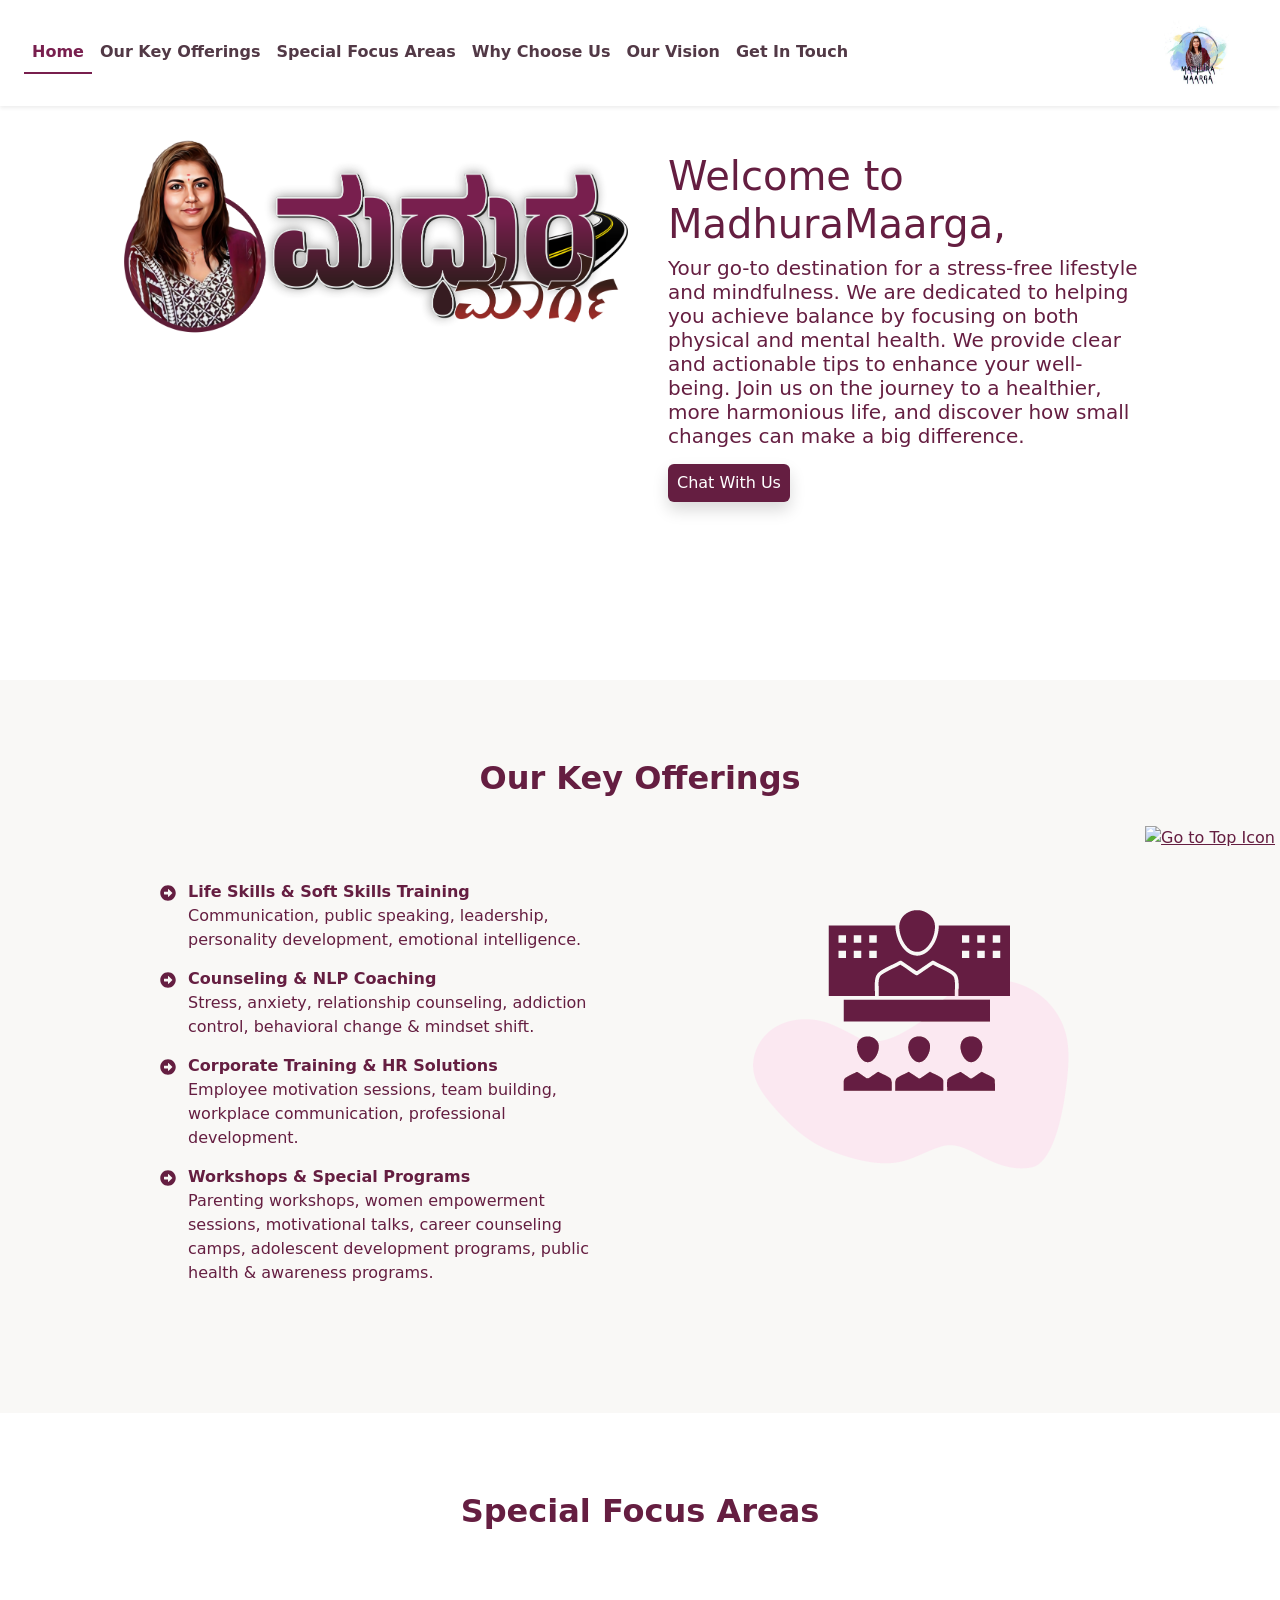
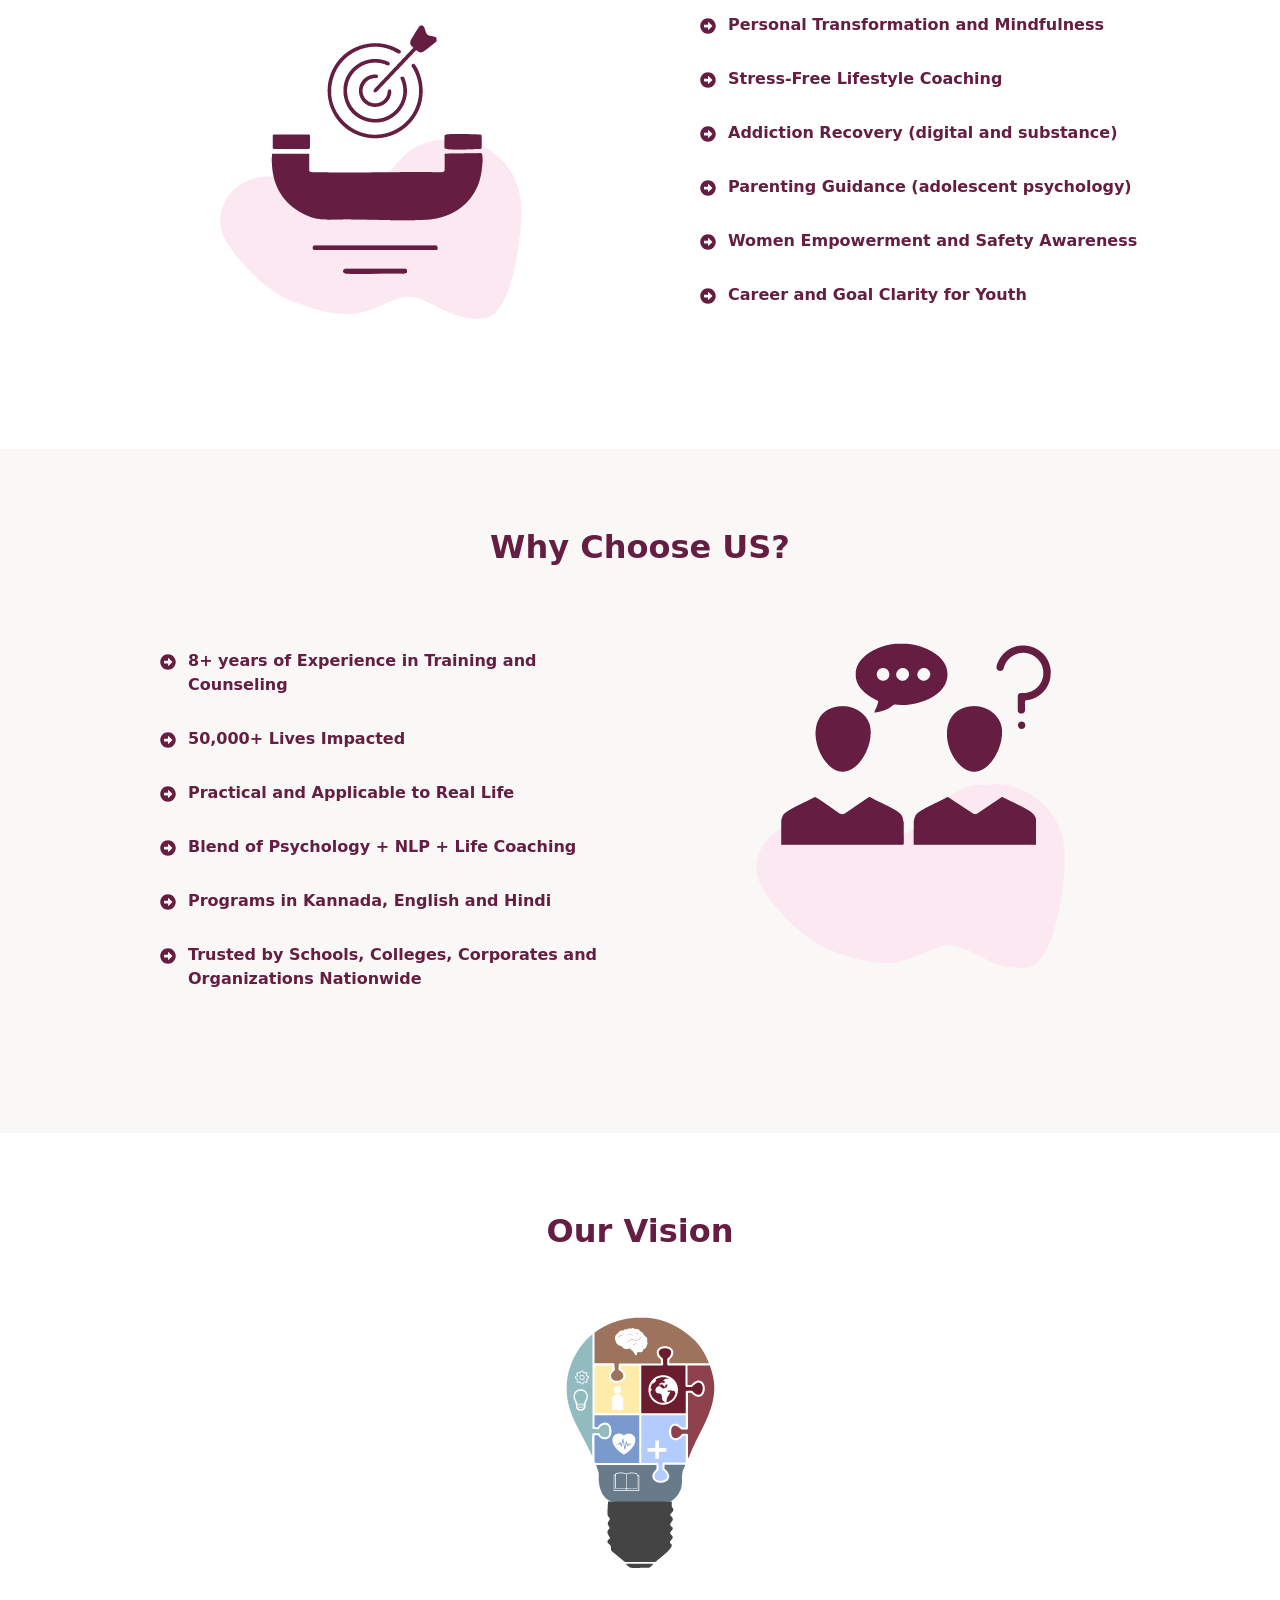
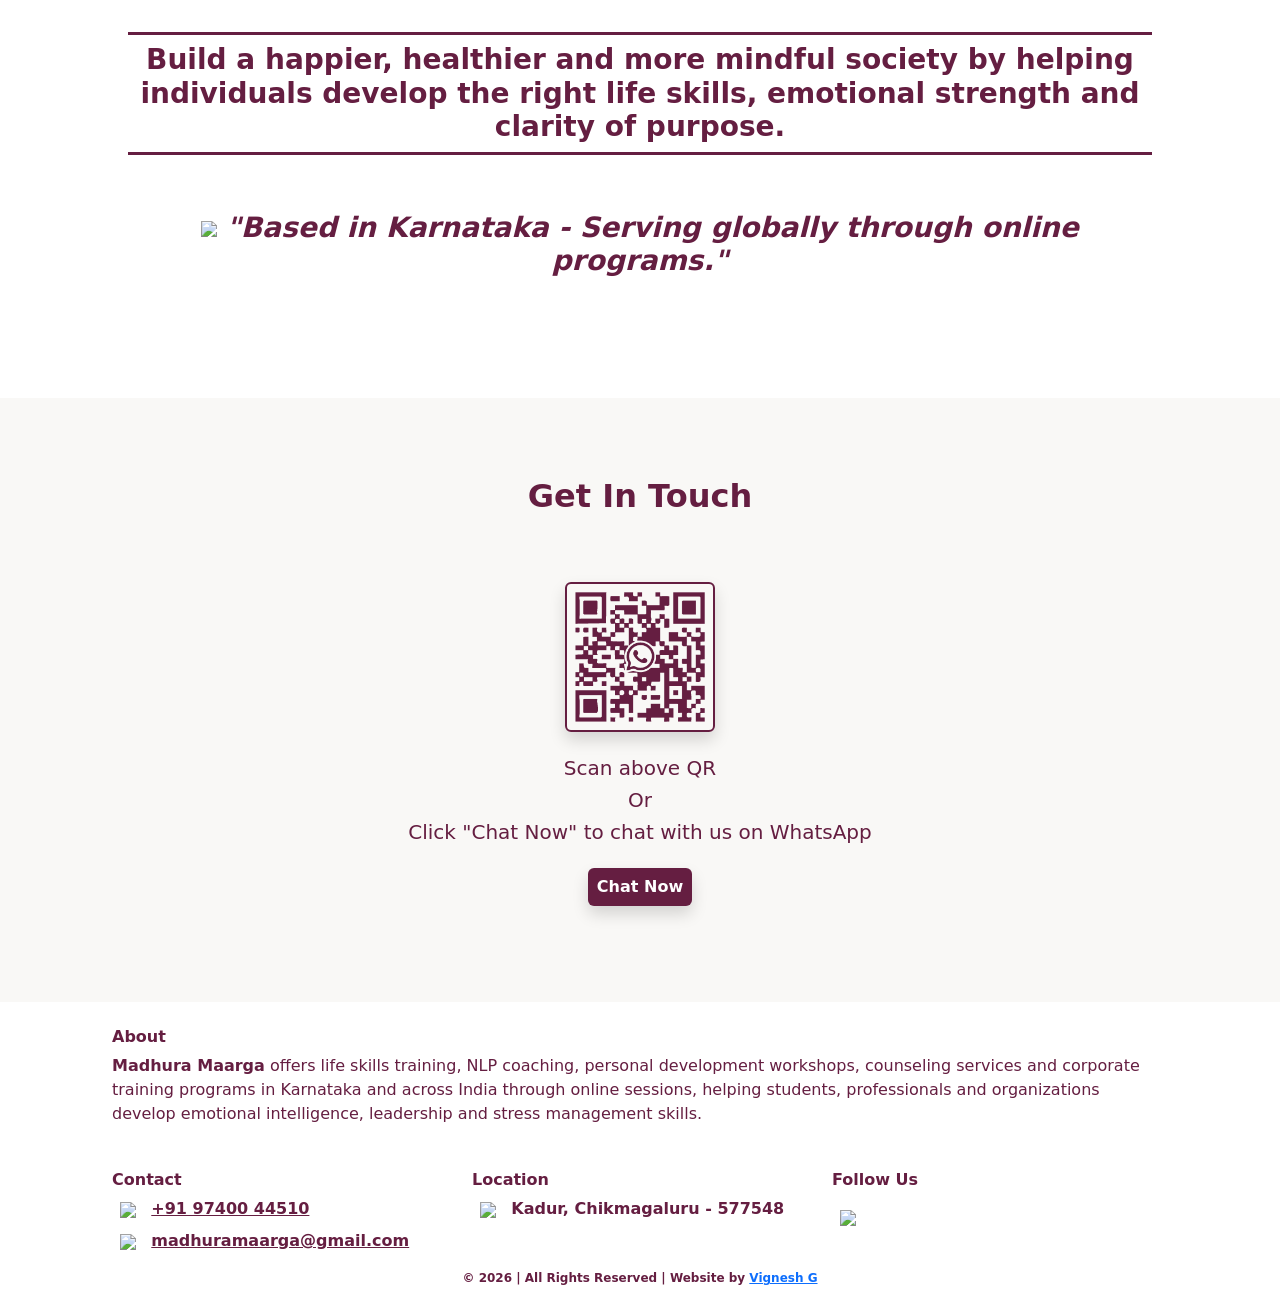
==== commit 2ee9f50a: "misc fixes - removed scrollspy err in console, hidded the insta icon, formatted page" ====
--- a/index.html
+++ b/index.html
@@ -4,26 +4,24 @@
 <head>
     <meta charset="UTF-8">
     <meta name="viewport" content="width=device-width, initial-scale=1.0">
-
     <title>Madhura Maarga | Life Skills Training, Counseling & NLP Coaching in Karnataka</title>
     <link rel="apple-touch-icon" sizes="180x180" href="./resources/favicon/apple-touch-icon.png">
     <link rel="icon" type="image/png" sizes="32x32" href="./resources/favicon/favicon-32x32.png">
     <link rel="icon" type="image/png" sizes="16x16" href="./resources/favicon/favicon-16x16.png">
     <link rel="manifest" href="./resources/favicon/site.webmanifest">
     <link rel="icon" href="./resources/favicon/favicon.ico">
-
     <meta name="description"
         content="Madhura Maarga provides life skills training, NLP coaching, counseling, and corporate training in Karnataka. Helping individuals build emotional strength, mindfulness, and personal growth.">
     <meta name="keywords" content="
-life skills training,
-nlp coaching,
-personal development training,
-counseling services,
-corporate training,
-mindfulness coaching,
-stress management counseling,
-career guidance for youth,
-Madhura Maarga Karnataka">
+         life skills training,
+         nlp coaching,
+         personal development training,
+         counseling services,
+         corporate training,
+         mindfulness coaching,
+         stress management counseling,
+         career guidance for youth,
+         Madhura Maarga Karnataka">
     <meta property="og:title" content="Madhura Maarga | Personal Development & Counseling">
     <meta property="og:description"
         content="Life skills training, counseling, mindfulness and corporate training programs.">
@@ -35,27 +33,27 @@
     <link href="https://cdn.jsdelivr.net/npm/bootstrap@5.3.8/dist/css/bootstrap.min.css" rel="stylesheet"
         integrity="sha384-sRIl4kxILFvY47J16cr9ZwB07vP4J8+LH7qKQnuqkuIAvNWLzeN8tE5YBujZqJLB" crossorigin="anonymous">
     <script type="application/ld+json">
-    {
-     "@context": "https://schema.org",
-     "@type": "Organization",
-     "name": "Madhura Maarga",
-     "url": "https://madhuramaarga.in",
-     "logo": "https://madhuramaarga.in/resources/images/mm_logo.jpg",
-     "contactPoint": {
-       "@type": "ContactPoint",
-       "telephone": "+91-9740044510",
-       "contactType": "customer service",
-       "areaServed": "IN"
-     },
-     "address": {
-       "@type": "PostalAddress",
-       "addressLocality": "Kadur",
-       "addressRegion": "Karnataka",
-       "postalCode": "577548",
-       "addressCountry": "India"
-     }
-    }
-</script>
+         {
+          "@context": "https://schema.org",
+          "@type": "Organization",
+          "name": "Madhura Maarga",
+          "url": "https://madhuramaarga.in",
+          "logo": "https://madhuramaarga.in/resources/images/mm_logo.jpg",
+          "contactPoint": {
+            "@type": "ContactPoint",
+            "telephone": "+91-9740044510",
+            "contactType": "customer service",
+            "areaServed": "IN"
+          },
+          "address": {
+            "@type": "PostalAddress",
+            "addressLocality": "Kadur",
+            "addressRegion": "Karnataka",
+            "postalCode": "577548",
+            "addressCountry": "India"
+          }
+         }
+      </script>
 </head>
 
 <body data-spy="scroll" data-target=".navbar" data-offset="80">
@@ -65,13 +63,11 @@
             <nav class="navbar navbar-expand-lg navbar-light fixed-top bg-white shadow-sm w-100"
                 aria-label="Main navigation">
                 <div class="container-fluid px-4">
-
                     <button class="navbar-toggler" type="button" data-bs-toggle="collapse"
                         data-bs-target="#navbarSupportedContent" aria-controls="navbarSupportedContent"
                         aria-expanded="false" aria-label="Toggle navigation">
                         <span class="navbar-toggler-icon"></span>
                     </button>
-
                     <div class="collapse navbar-collapse" id="navbarSupportedContent">
                         <ul class="navbar-nav mb-2 mb-lg-0">
                             <li class="nav-item"><a class="nav-link active" href="#">Home</a></li>
@@ -80,30 +76,25 @@
                             </li>
                             <li class="nav-item"><a class="nav-link" href="#whychooseus">Why Choose Us</a></li>
                             <li class="nav-item"><a class="nav-link" href="#ourvision">Our Vision</a></li>
-                            <!-- <li class="nav-item"><a class="nav-link" href="#chatnow">Chat Now</a></li> -->
+                            <li class="nav-item"><a class="nav-link" href="#chatnow">Get In Touch</a></li>
                         </ul>
                     </div>
-
                     <a class="navbar-brand ms-auto" href="#">
                         <img class="logo-img" src="./resources/images/mm_logo.jpg" alt="Madhura Maarga Logo">
                     </a>
                 </div>
             </nav>
         </header>
-
         <main>
             <!-- Hero Section -->
             <section class="row hero-main-div">
                 <div class="card mb-3 border-0">
                     <div class="row gap-0">
                         <div class="col-md-12 col-lg-6">
-                            <!-- <div class="col-md-5"> -->
                             <img class="img-fluid" src="./resources/images/madhura_margha_cover.png"
                                 alt="madhura margha cover image">
-                            <!-- <img src="..." class="img-fluid rounded-start" alt="..."> -->
                         </div>
                         <div class="col-md-12 offset-md-0 col-lg-6 offset-lg-0">
-                            <!-- <div class="col-md-6 ms-auto"> -->
                             <div class="card-body colored-text w-100">
                                 <h1 class="hero-heading w-100">Welcome to MadhuraMaarga,</h1>
                                 <p class="hero-content w-100">
@@ -122,7 +113,6 @@
                     </div>
                 </div>
             </section>
-
             <!--  Our Key Offerings -->
             <section class="our-clients-main-div animate-on-load nav-click-scroll" id="ourkeyofferings">
                 <div class="card mb-3 border-0 bg-transparent">
@@ -194,7 +184,6 @@
                     </div>
                 </div>
             </section>
-
             <!-- Special Focus Areas -->
             <section class="special-focus-areas-main-div nav-click-scroll" id="specialfocusareas">
                 <div class="card mb-3 border-0 bg-transparent">
@@ -266,11 +255,9 @@
                                 </ul>
                             </div>
                         </div>
-
-                    </div>
-                </div>
-            </section>
-
+                    </div>
+                </div>
+            </section>
             <!-- Why Choose Us -->
             <section class="why-choose-us-main-div nav-click-scroll" id="whychooseus">
                 <div class="card mb-3 border-0 bg-transparent">
@@ -346,7 +333,6 @@
                     </div>
                 </div>
             </section>
-
             <!-- Our Vision -->
             <section class="our-vision-main-div nav-click-scroll" id="ourvision">
                 <div class="card mb-3 border-0 bg-transparent">
@@ -380,7 +366,6 @@
                     </div>
                 </div>
             </section>
-
             <!-- Chat Now Section -->
             <section class="subscription-main-div d-flex justify-content-center colored-text nav-click-scroll"
                 id="chatnow">
@@ -396,11 +381,14 @@
                                     alt="madhura maarga whatsapp qr">
                             </div>
                             <h5 class="mt-4">
-                                Scan above QR </h5>
+                                Scan above QR
+                            </h5>
                             <h5>
-                                Or</h5>
+                                Or
+                            </h5>
                             <h5 class="mb-4">
-                                Click "Chat Now" to chat with us on WhatsApp</h5>
+                                Click "Chat Now" to chat with us on WhatsApp
+                            </h5>
                             <a class="btn px-2 btn-color-wa shadow" target="_blank" href="https://wa.me/919740044510"
                                 rel="noopener noreferrer">
                                 <strong>Chat Now</strong>
@@ -410,7 +398,6 @@
                 </div>
             </section>
         </main>
-
         <!-- Footer -->
         <footer class="footer colored-text">
             <div class="container">
@@ -439,7 +426,6 @@
                                 </a>
                             </strong>
                         </li>
-
                         <li class="m-2" title="email">
                             <img src="https://img.icons8.com/?size=100&id=86875&format=png&color=651e41"
                                 class="contact-icons">
@@ -465,21 +451,18 @@
                         </li>
                     </ul>
                 </div>
-
                 <div class="col-md-4 mt-2">
                     <h2 class="footer-heading">Follow Us</h2>
                     <ul class="d-flex p-0">
                         <li class="m-2" title="Youtube"><a href="https://www.youtube.com/@MadhuraMaarga" target="_blank"
                                 aria-label="youtube"><img
                                     src="https://img.icons8.com/?size=40&id=19318&format=png&color=000000"></a></li>
-                        <li class="m-2" title="Instagram"><a href="#" aria-label="Instagram"><img
+                        <!-- <li class="m-2" title="Instagram"><a href="#" aria-label="Instagram"><img
                                     src="https://img.icons8.com/?size=40&id=Xy10Jcu1L2Su&format=png&color=000000"></a>
-                        </li>
+                        </li> -->
                     </ul>
                 </div>
             </div>
-
-
             <a class="colored-text footer-to-top" href="#" aria-label="Go to Top" alt="Go to Top" title="Go to Top"><img
                     src="https://img.icons8.com/?size=30&id=7u9JCGRXVSyG&format=png&color=651e41"
                     alt="Go to Top Icon"></a>
@@ -487,32 +470,15 @@
                 <strong>© 2026 | All Rights Reserved | Website by <a target="_blank"
                         href="https://vigneshg.netlify.app/">Vignesh G</a></strong>
             </p>
-
         </footer>
     </div>
-
     <!-- Scripts -->
-    <script src="https://code.jquery.com/jquery-3.5.1.slim.min.js"></script>
     <script src="https://cdn.jsdelivr.net/npm/@popperjs/core@2.11.8/dist/umd/popper.min.js"
         integrity="sha384-I7E8VVD/ismYTF4hNIPjVp/Zjvgyol6VFvRkX/vR+Vc4jQkC+hVqc2pM8ODewa9r"
         crossorigin="anonymous"></script>
     <script src="https://cdn.jsdelivr.net/npm/bootstrap@5.3.8/dist/js/bootstrap.min.js"
         integrity="sha384-G/EV+4j2dNv+tEPo3++6LCgdCROaejBqfUeNjuKAiuXbjrxilcCdDz6ZAVfHWe1Y"
         crossorigin="anonymous"></script>
-    <script>
-        window.addEventListener('load', function () {
-            const animatedElements = document.querySelectorAll('.animate-first, .animate-last');
-
-            animatedElements.forEach(el => {
-                el.style.animation = 'none';
-                el.offsetHeight; // trigger reflow
-                el.style.animation = '';
-            });
-        });
-    </script>
-    <script>
-        $('body').scrollspy({ target: '.navbar', offset: 80 });
-    </script>
 </body>
 
 </html>
